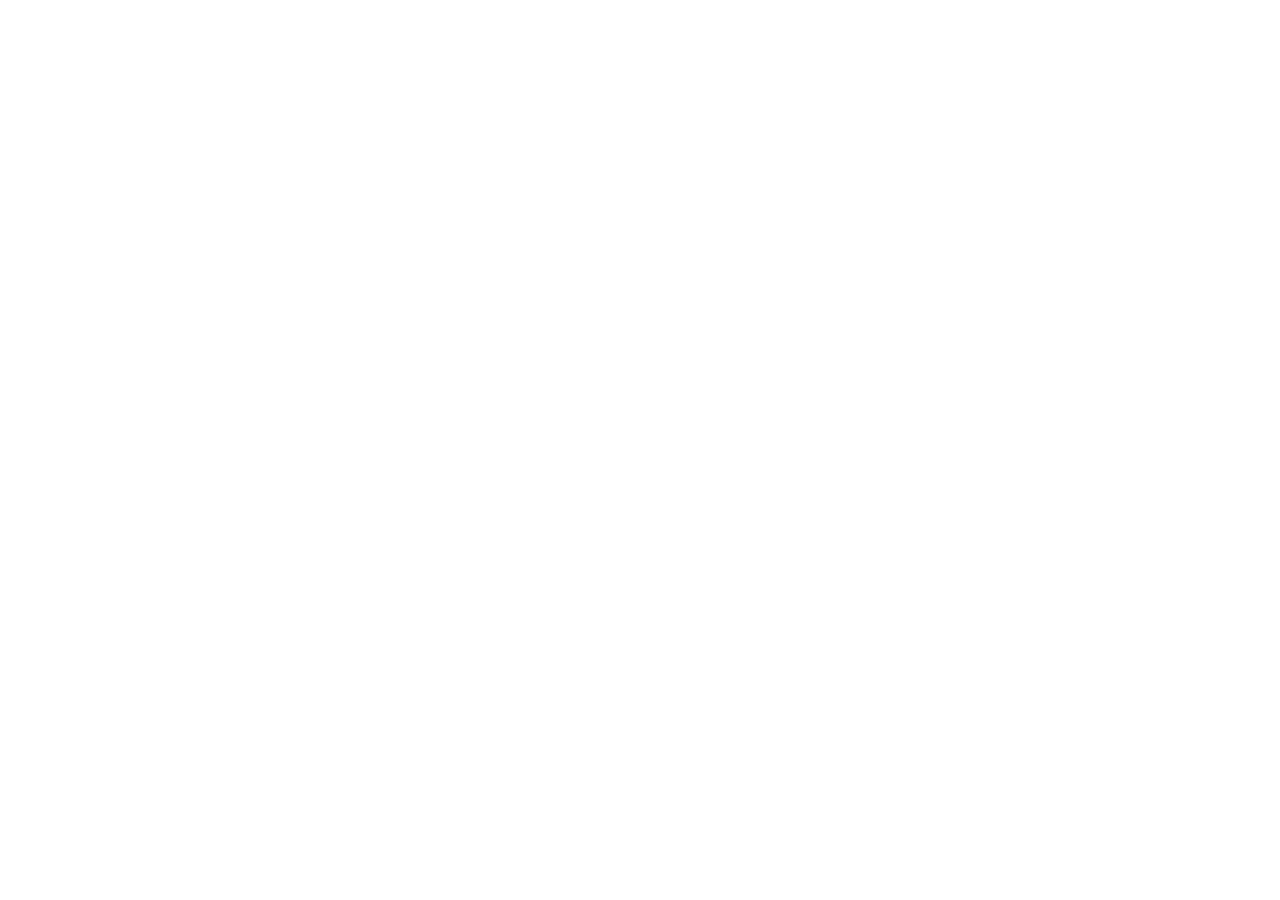
==== docs/index.html @ 09167789 "chore(build) generamos la carpeta dist generamos la carpeta dist usando el npm run build" ====
<!doctype html>
<html lang="en" data-critters-container>

<head>
  <meta charset="utf-8">
  <title>MoviesTest</title>
  <base href="/">
  <meta name="viewport" content="width=device-width, initial-scale=1">
  <link rel="icon" type="image/x-icon" href="favicon.ico">
  <link href="https://cdn.jsdelivr.net/npm/bootstrap@5.3.0/dist/css/bootstrap.min.css" rel="stylesheet" integrity="sha384-9ndCyUaIbzAi2FUVXJi0CjmCapSmO7SnpJef0486qhLnuZ2cdeRhO02iuK6FUUVM" crossorigin="anonymous">
  <link rel="preconnect" href="https://fonts.gstatic.com">

<style>html{--mat-option-selected-state-label-text-color:#673ab7;--mat-option-label-text-color:rgba(0, 0, 0, .87);--mat-option-hover-state-layer-color:rgba(0, 0, 0, .04);--mat-option-focus-state-layer-color:rgba(0, 0, 0, .04);--mat-option-selected-state-layer-color:rgba(0, 0, 0, .04)}html{--mat-optgroup-label-text-color:rgba(0, 0, 0, .87)}html{--mat-option-label-text-font:Roboto, sans-serif;--mat-option-label-text-line-height:24px;--mat-option-label-text-size:16px;--mat-option-label-text-tracking:.03125em;--mat-option-label-text-weight:400}html{--mat-optgroup-label-text-font:Roboto, sans-serif;--mat-optgroup-label-text-line-height:24px;--mat-optgroup-label-text-size:16px;--mat-optgroup-label-text-tracking:.03125em;--mat-optgroup-label-text-weight:400}html{--mat-select-panel-background-color:white;--mat-select-enabled-trigger-text-color:rgba(0, 0, 0, .87);--mat-select-disabled-trigger-text-color:rgba(0, 0, 0, .38);--mat-select-placeholder-text-color:rgba(0, 0, 0, .6);--mat-select-enabled-arrow-color:rgba(0, 0, 0, .54);--mat-select-disabled-arrow-color:rgba(0, 0, 0, .38);--mat-select-focused-arrow-color:rgba(103, 58, 183, .87);--mat-select-invalid-arrow-color:rgba(244, 67, 54, .87)}html{--mat-select-trigger-text-font:Roboto, sans-serif;--mat-select-trigger-text-line-height:24px;--mat-select-trigger-text-size:16px;--mat-select-trigger-text-tracking:.03125em;--mat-select-trigger-text-weight:400}html{--mat-autocomplete-background-color:white}html{--mat-menu-item-label-text-color:rgba(0, 0, 0, .87);--mat-menu-item-icon-color:rgba(0, 0, 0, .87);--mat-menu-item-hover-state-layer-color:rgba(0, 0, 0, .04);--mat-menu-item-focus-state-layer-color:rgba(0, 0, 0, .04);--mat-menu-container-color:white}html{--mat-menu-item-label-text-font:Roboto, sans-serif;--mat-menu-item-label-text-size:16px;--mat-menu-item-label-text-tracking:.03125em;--mat-menu-item-label-text-line-height:24px;--mat-menu-item-label-text-weight:400}html{--mat-paginator-container-text-color:rgba(0, 0, 0, .87);--mat-paginator-container-background-color:white;--mat-paginator-enabled-icon-color:rgba(0, 0, 0, .54);--mat-paginator-disabled-icon-color:rgba(0, 0, 0, .12)}html{--mat-paginator-container-size:56px}html{--mat-paginator-container-text-font:Roboto, sans-serif;--mat-paginator-container-text-line-height:20px;--mat-paginator-container-text-size:12px;--mat-paginator-container-text-tracking:.0333333333em;--mat-paginator-container-text-weight:400;--mat-paginator-select-trigger-text-size:12px}html{--mdc-checkbox-disabled-selected-icon-color:rgba(0, 0, 0, .38);--mdc-checkbox-disabled-unselected-icon-color:rgba(0, 0, 0, .38);--mdc-checkbox-selected-checkmark-color:#000;--mdc-checkbox-selected-focus-icon-color:#ffd740;--mdc-checkbox-selected-hover-icon-color:#ffd740;--mdc-checkbox-selected-icon-color:#ffd740;--mdc-checkbox-selected-pressed-icon-color:#ffd740;--mdc-checkbox-unselected-focus-icon-color:#212121;--mdc-checkbox-unselected-hover-icon-color:#212121;--mdc-checkbox-unselected-icon-color:rgba(0, 0, 0, .54);--mdc-checkbox-unselected-pressed-icon-color:rgba(0, 0, 0, .54);--mdc-checkbox-selected-focus-state-layer-color:#ffd740;--mdc-checkbox-selected-hover-state-layer-color:#ffd740;--mdc-checkbox-selected-pressed-state-layer-color:#ffd740;--mdc-checkbox-unselected-focus-state-layer-color:black;--mdc-checkbox-unselected-hover-state-layer-color:black;--mdc-checkbox-unselected-pressed-state-layer-color:black}html{--mdc-checkbox-state-layer-size:40px}html{--mat-expansion-container-background-color:white;--mat-expansion-container-text-color:rgba(0, 0, 0, .87);--mat-expansion-actions-divider-color:rgba(0, 0, 0, .12);--mat-expansion-header-hover-state-layer-color:rgba(0, 0, 0, .04);--mat-expansion-header-focus-state-layer-color:rgba(0, 0, 0, .04);--mat-expansion-header-disabled-state-text-color:rgba(0, 0, 0, .26);--mat-expansion-header-text-color:rgba(0, 0, 0, .87);--mat-expansion-header-description-color:rgba(0, 0, 0, .54);--mat-expansion-header-indicator-color:rgba(0, 0, 0, .54)}html{--mat-expansion-header-collapsed-state-height:48px;--mat-expansion-header-expanded-state-height:64px}html{--mat-expansion-header-text-font:Roboto, sans-serif;--mat-expansion-header-text-size:14px;--mat-expansion-header-text-weight:500;--mat-expansion-header-text-line-height:inherit;--mat-expansion-header-text-tracking:inherit;--mat-expansion-container-text-font:Roboto, sans-serif;--mat-expansion-container-text-line-height:20px;--mat-expansion-container-text-size:14px;--mat-expansion-container-text-tracking:.0178571429em;--mat-expansion-container-text-weight:400}html{--mat-stepper-header-icon-foreground-color:white;--mat-stepper-header-selected-state-icon-background-color:#673ab7;--mat-stepper-header-selected-state-icon-foreground-color:white;--mat-stepper-header-done-state-icon-background-color:#673ab7;--mat-stepper-header-done-state-icon-foreground-color:white;--mat-stepper-header-edit-state-icon-background-color:#673ab7;--mat-stepper-header-edit-state-icon-foreground-color:white;--mat-stepper-container-color:white;--mat-stepper-line-color:rgba(0, 0, 0, .12);--mat-stepper-header-hover-state-layer-color:rgba(0, 0, 0, .04);--mat-stepper-header-focus-state-layer-color:rgba(0, 0, 0, .04);--mat-stepper-header-label-text-color:rgba(0, 0, 0, .54);--mat-stepper-header-optional-label-text-color:rgba(0, 0, 0, .54);--mat-stepper-header-selected-state-label-text-color:rgba(0, 0, 0, .87);--mat-stepper-header-error-state-label-text-color:#f44336;--mat-stepper-header-icon-background-color:rgba(0, 0, 0, .54);--mat-stepper-header-error-state-icon-foreground-color:#f44336;--mat-stepper-header-error-state-icon-background-color:transparent}html{--mat-stepper-header-height:72px}html{--mat-stepper-container-text-font:Roboto, sans-serif;--mat-stepper-header-label-text-font:Roboto, sans-serif;--mat-stepper-header-label-text-size:14px;--mat-stepper-header-label-text-weight:400;--mat-stepper-header-error-state-label-text-size:16px;--mat-stepper-header-selected-state-label-text-size:16px;--mat-stepper-header-selected-state-label-text-weight:400}.mat-typography{font-size:14px;font-weight:400;line-height:20px;font-family:Roboto,sans-serif;letter-spacing:.0178571429em}html,body{height:100%}body{margin:0;font-family:Roboto,Helvetica Neue,sans-serif}</style><link rel="stylesheet" href="styles.b93e989476dde243.css" media="print" onload="this.media='all'"><noscript><link rel="stylesheet" href="styles.b93e989476dde243.css"></noscript></head>

<body class="mat-typography">
  <app-root></app-root>

  <script src="https://cdn.jsdelivr.net/npm/@popperjs/core@2.11.8/dist/umd/popper.min.js" integrity="sha384-I7E8VVD/ismYTF4hNIPjVp/Zjvgyol6VFvRkX/vR+Vc4jQkC+hVqc2pM8ODewa9r" crossorigin="anonymous"></script>
  <script src="https://cdn.jsdelivr.net/npm/bootstrap@5.3.0/dist/js/bootstrap.min.js" integrity="sha384-fbbOQedDUMZZ5KreZpsbe1LCZPVmfTnH7ois6mU1QK+m14rQ1l2bGBq41eYeM/fS" crossorigin="anonymous"></script>
<script src="runtime.e4930aeb76c8e9bb.js" type="module"></script><script src="polyfills.840b844d8f4760eb.js" type="module"></script><script src="main.d8b54d4d47c14611.js" type="module"></script></body>

</html>
---- docs/styles.b93e989476dde243.css ----
.mat-ripple{overflow:hidden;position:relative}.mat-ripple:not(:empty){transform:translateZ(0)}.mat-ripple.mat-ripple-unbounded{overflow:visible}.mat-ripple-element{position:absolute;border-radius:50%;pointer-events:none;transition:opacity,transform 0ms cubic-bezier(0,0,.2,1);transform:scale3d(0,0,0)}.cdk-high-contrast-active .mat-ripple-element{display:none}.cdk-visually-hidden{border:0;clip:rect(0 0 0 0);height:1px;margin:-1px;overflow:hidden;padding:0;position:absolute;width:1px;white-space:nowrap;outline:0;-webkit-appearance:none;-moz-appearance:none;left:0}[dir=rtl] .cdk-visually-hidden{left:auto;right:0}.cdk-overlay-container,.cdk-global-overlay-wrapper{pointer-events:none;top:0;left:0;height:100%;width:100%}.cdk-overlay-container{position:fixed;z-index:1000}.cdk-overlay-container:empty{display:none}.cdk-global-overlay-wrapper{display:flex;position:absolute;z-index:1000}.cdk-overlay-pane{position:absolute;pointer-events:auto;box-sizing:border-box;z-index:1000;display:flex;max-width:100%;max-height:100%}.cdk-overlay-backdrop{position:absolute;inset:0;z-index:1000;pointer-events:auto;-webkit-tap-highlight-color:rgba(0,0,0,0);transition:opacity .4s cubic-bezier(.25,.8,.25,1);opacity:0}.cdk-overlay-backdrop.cdk-overlay-backdrop-showing{opacity:1}.cdk-high-contrast-active .cdk-overlay-backdrop.cdk-overlay-backdrop-showing{opacity:.6}.cdk-overlay-dark-backdrop{background:rgba(0,0,0,.32)}.cdk-overlay-transparent-backdrop{transition:visibility 1ms linear,opacity 1ms linear;visibility:hidden;opacity:1}.cdk-overlay-transparent-backdrop.cdk-overlay-backdrop-showing{opacity:0;visibility:visible}.cdk-overlay-backdrop-noop-animation{transition:none}.cdk-overlay-connected-position-bounding-box{position:absolute;z-index:1000;display:flex;flex-direction:column;min-width:1px;min-height:1px}.cdk-global-scrollblock{position:fixed;width:100%;overflow-y:scroll}textarea.cdk-textarea-autosize{resize:none}textarea.cdk-textarea-autosize-measuring{padding:2px 0!important;box-sizing:content-box!important;height:auto!important;overflow:hidden!important}textarea.cdk-textarea-autosize-measuring-firefox{padding:2px 0!important;box-sizing:content-box!important;height:0!important}@keyframes cdk-text-field-autofill-start{}@keyframes cdk-text-field-autofill-end{}.cdk-text-field-autofill-monitored:-webkit-autofill{animation:cdk-text-field-autofill-start 0s 1ms}.cdk-text-field-autofill-monitored:not(:-webkit-autofill){animation:cdk-text-field-autofill-end 0s 1ms}.mat-focus-indicator{position:relative}.mat-focus-indicator:before{inset:0;position:absolute;box-sizing:border-box;pointer-events:none;display:var(--mat-focus-indicator-display, none);border:var(--mat-focus-indicator-border-width, 3px) var(--mat-focus-indicator-border-style, solid) var(--mat-focus-indicator-border-color, transparent);border-radius:var(--mat-focus-indicator-border-radius, 4px)}.mat-focus-indicator:focus:before{content:""}.cdk-high-contrast-active{--mat-focus-indicator-display: block}.mat-mdc-focus-indicator{position:relative}.mat-mdc-focus-indicator:before{inset:0;position:absolute;box-sizing:border-box;pointer-events:none;display:var(--mat-mdc-focus-indicator-display, none);border:var(--mat-mdc-focus-indicator-border-width, 3px) var(--mat-mdc-focus-indicator-border-style, solid) var(--mat-mdc-focus-indicator-border-color, transparent);border-radius:var(--mat-mdc-focus-indicator-border-radius, 4px)}.mat-mdc-focus-indicator:focus:before{content:""}.cdk-high-contrast-active{--mat-mdc-focus-indicator-display: block}.mat-ripple-element{background-color:#0000001a}html{--mat-option-selected-state-label-text-color:#673ab7;--mat-option-label-text-color:rgba(0, 0, 0, .87);--mat-option-hover-state-layer-color:rgba(0, 0, 0, .04);--mat-option-focus-state-layer-color:rgba(0, 0, 0, .04);--mat-option-selected-state-layer-color:rgba(0, 0, 0, .04)}.mat-accent{--mat-option-selected-state-label-text-color:#ffd740}.mat-warn{--mat-option-selected-state-label-text-color:#f44336}html{--mat-optgroup-label-text-color:rgba(0, 0, 0, .87)}.mat-pseudo-checkbox-full{color:#0000008a}.mat-pseudo-checkbox-full.mat-pseudo-checkbox-disabled{color:#b0b0b0}.mat-primary .mat-pseudo-checkbox-checked.mat-pseudo-checkbox-minimal:after,.mat-primary .mat-pseudo-checkbox-indeterminate.mat-pseudo-checkbox-minimal:after{color:#673ab7}.mat-primary .mat-pseudo-checkbox-checked.mat-pseudo-checkbox-full,.mat-primary .mat-pseudo-checkbox-indeterminate.mat-pseudo-checkbox-full{background:#673ab7}.mat-primary .mat-pseudo-checkbox-checked.mat-pseudo-checkbox-full:after,.mat-primary .mat-pseudo-checkbox-indeterminate.mat-pseudo-checkbox-full:after{color:#fafafa}.mat-pseudo-checkbox-checked.mat-pseudo-checkbox-minimal:after,.mat-pseudo-checkbox-indeterminate.mat-pseudo-checkbox-minimal:after{color:#ffd740}.mat-pseudo-checkbox-checked.mat-pseudo-checkbox-full,.mat-pseudo-checkbox-indeterminate.mat-pseudo-checkbox-full{background:#ffd740}.mat-pseudo-checkbox-checked.mat-pseudo-checkbox-full:after,.mat-pseudo-checkbox-indeterminate.mat-pseudo-checkbox-full:after{color:#fafafa}.mat-accent .mat-pseudo-checkbox-checked.mat-pseudo-checkbox-minimal:after,.mat-accent .mat-pseudo-checkbox-indeterminate.mat-pseudo-checkbox-minimal:after{color:#ffd740}.mat-accent .mat-pseudo-checkbox-checked.mat-pseudo-checkbox-full,.mat-accent .mat-pseudo-checkbox-indeterminate.mat-pseudo-checkbox-full{background:#ffd740}.mat-accent .mat-pseudo-checkbox-checked.mat-pseudo-checkbox-full:after,.mat-accent .mat-pseudo-checkbox-indeterminate.mat-pseudo-checkbox-full:after{color:#fafafa}.mat-warn .mat-pseudo-checkbox-checked.mat-pseudo-checkbox-minimal:after,.mat-warn .mat-pseudo-checkbox-indeterminate.mat-pseudo-checkbox-minimal:after{color:#f44336}.mat-warn .mat-pseudo-checkbox-checked.mat-pseudo-checkbox-full,.mat-warn .mat-pseudo-checkbox-indeterminate.mat-pseudo-checkbox-full{background:#f44336}.mat-warn .mat-pseudo-checkbox-checked.mat-pseudo-checkbox-full:after,.mat-warn .mat-pseudo-checkbox-indeterminate.mat-pseudo-checkbox-full:after{color:#fafafa}.mat-pseudo-checkbox-disabled.mat-pseudo-checkbox-checked.mat-pseudo-checkbox-minimal:after,.mat-pseudo-checkbox-disabled.mat-pseudo-checkbox-indeterminate.mat-pseudo-checkbox-minimal:after{color:#b0b0b0}.mat-pseudo-checkbox-disabled.mat-pseudo-checkbox-checked.mat-pseudo-checkbox-full,.mat-pseudo-checkbox-disabled.mat-pseudo-checkbox-indeterminate.mat-pseudo-checkbox-full{background:#b0b0b0}.mat-app-background{background-color:#fafafa;color:#000000de}.mat-elevation-z0,.mat-mdc-elevation-specific.mat-elevation-z0{box-shadow:0 0 #0003,0 0 #00000024,0 0 #0000001f}.mat-elevation-z1,.mat-mdc-elevation-specific.mat-elevation-z1{box-shadow:0 2px 1px -1px #0003,0 1px 1px #00000024,0 1px 3px #0000001f}.mat-elevation-z2,.mat-mdc-elevation-specific.mat-elevation-z2{box-shadow:0 3px 1px -2px #0003,0 2px 2px #00000024,0 1px 5px #0000001f}.mat-elevation-z3,.mat-mdc-elevation-specific.mat-elevation-z3{box-shadow:0 3px 3px -2px #0003,0 3px 4px #00000024,0 1px 8px #0000001f}.mat-elevation-z4,.mat-mdc-elevation-specific.mat-elevation-z4{box-shadow:0 2px 4px -1px #0003,0 4px 5px #00000024,0 1px 10px #0000001f}.mat-elevation-z5,.mat-mdc-elevation-specific.mat-elevation-z5{box-shadow:0 3px 5px -1px #0003,0 5px 8px #00000024,0 1px 14px #0000001f}.mat-elevation-z6,.mat-mdc-elevation-specific.mat-elevation-z6{box-shadow:0 3px 5px -1px #0003,0 6px 10px #00000024,0 1px 18px #0000001f}.mat-elevation-z7,.mat-mdc-elevation-specific.mat-elevation-z7{box-shadow:0 4px 5px -2px #0003,0 7px 10px 1px #00000024,0 2px 16px 1px #0000001f}.mat-elevation-z8,.mat-mdc-elevation-specific.mat-elevation-z8{box-shadow:0 5px 5px -3px #0003,0 8px 10px 1px #00000024,0 3px 14px 2px #0000001f}.mat-elevation-z9,.mat-mdc-elevation-specific.mat-elevation-z9{box-shadow:0 5px 6px -3px #0003,0 9px 12px 1px #00000024,0 3px 16px 2px #0000001f}.mat-elevation-z10,.mat-mdc-elevation-specific.mat-elevation-z10{box-shadow:0 6px 6px -3px #0003,0 10px 14px 1px #00000024,0 4px 18px 3px #0000001f}.mat-elevation-z11,.mat-mdc-elevation-specific.mat-elevation-z11{box-shadow:0 6px 7px -4px #0003,0 11px 15px 1px #00000024,0 4px 20px 3px #0000001f}.mat-elevation-z12,.mat-mdc-elevation-specific.mat-elevation-z12{box-shadow:0 7px 8px -4px #0003,0 12px 17px 2px #00000024,0 5px 22px 4px #0000001f}.mat-elevation-z13,.mat-mdc-elevation-specific.mat-elevation-z13{box-shadow:0 7px 8px -4px #0003,0 13px 19px 2px #00000024,0 5px 24px 4px #0000001f}.mat-elevation-z14,.mat-mdc-elevation-specific.mat-elevation-z14{box-shadow:0 7px 9px -4px #0003,0 14px 21px 2px #00000024,0 5px 26px 4px #0000001f}.mat-elevation-z15,.mat-mdc-elevation-specific.mat-elevation-z15{box-shadow:0 8px 9px -5px #0003,0 15px 22px 2px #00000024,0 6px 28px 5px #0000001f}.mat-elevation-z16,.mat-mdc-elevation-specific.mat-elevation-z16{box-shadow:0 8px 10px -5px #0003,0 16px 24px 2px #00000024,0 6px 30px 5px #0000001f}.mat-elevation-z17,.mat-mdc-elevation-specific.mat-elevation-z17{box-shadow:0 8px 11px -5px #0003,0 17px 26px 2px #00000024,0 6px 32px 5px #0000001f}.mat-elevation-z18,.mat-mdc-elevation-specific.mat-elevation-z18{box-shadow:0 9px 11px -5px #0003,0 18px 28px 2px #00000024,0 7px 34px 6px #0000001f}.mat-elevation-z19,.mat-mdc-elevation-specific.mat-elevation-z19{box-shadow:0 9px 12px -6px #0003,0 19px 29px 2px #00000024,0 7px 36px 6px #0000001f}.mat-elevation-z20,.mat-mdc-elevation-specific.mat-elevation-z20{box-shadow:0 10px 13px -6px #0003,0 20px 31px 3px #00000024,0 8px 38px 7px #0000001f}.mat-elevation-z21,.mat-mdc-elevation-specific.mat-elevation-z21{box-shadow:0 10px 13px -6px #0003,0 21px 33px 3px #00000024,0 8px 40px 7px #0000001f}.mat-elevation-z22,.mat-mdc-elevation-specific.mat-elevation-z22{box-shadow:0 10px 14px -6px #0003,0 22px 35px 3px #00000024,0 8px 42px 7px #0000001f}.mat-elevation-z23,.mat-mdc-elevation-specific.mat-elevation-z23{box-shadow:0 11px 14px -7px #0003,0 23px 36px 3px #00000024,0 9px 44px 8px #0000001f}.mat-elevation-z24,.mat-mdc-elevation-specific.mat-elevation-z24{box-shadow:0 11px 15px -7px #0003,0 24px 38px 3px #00000024,0 9px 46px 8px #0000001f}.mat-theme-loaded-marker{display:none}html{--mat-option-label-text-font:Roboto, sans-serif;--mat-option-label-text-line-height:24px;--mat-option-label-text-size:16px;--mat-option-label-text-tracking:.03125em;--mat-option-label-text-weight:400}html{--mat-optgroup-label-text-font:Roboto, sans-serif;--mat-optgroup-label-text-line-height:24px;--mat-optgroup-label-text-size:16px;--mat-optgroup-label-text-tracking:.03125em;--mat-optgroup-label-text-weight:400}.mat-mdc-card{--mdc-elevated-card-container-color:white;--mdc-elevated-card-container-elevation:0px 2px 1px -1px rgba(0, 0, 0, .2), 0px 1px 1px 0px rgba(0, 0, 0, .14), 0px 1px 3px 0px rgba(0, 0, 0, .12);--mdc-outlined-card-container-color:white;--mdc-outlined-card-outline-color:rgba(0, 0, 0, .12);--mdc-outlined-card-container-elevation:0px 0px 0px 0px rgba(0, 0, 0, .2), 0px 0px 0px 0px rgba(0, 0, 0, .14), 0px 0px 0px 0px rgba(0, 0, 0, .12);--mat-card-subtitle-text-color:rgba(0, 0, 0, .54)}.mat-mdc-card{--mat-card-title-text-font:Roboto, sans-serif;--mat-card-title-text-line-height:32px;--mat-card-title-text-size:20px;--mat-card-title-text-tracking:.0125em;--mat-card-title-text-weight:500;--mat-card-subtitle-text-font:Roboto, sans-serif;--mat-card-subtitle-text-line-height:22px;--mat-card-subtitle-text-size:14px;--mat-card-subtitle-text-tracking:.0071428571em;--mat-card-subtitle-text-weight:500}.mat-mdc-progress-bar{--mdc-linear-progress-active-indicator-color:#673ab7;--mdc-linear-progress-track-color:rgba(103, 58, 183, .25)}.mat-mdc-progress-bar .mdc-linear-progress__buffer-dots{background-color:#673ab740;background-color:var(--mdc-linear-progress-track-color, rgba(103, 58, 183, .25))}@media (forced-colors: active){.mat-mdc-progress-bar .mdc-linear-progress__buffer-dots{background-color:ButtonBorder}}@media all and (-ms-high-contrast: none),(-ms-high-contrast: active){.mat-mdc-progress-bar .mdc-linear-progress__buffer-dots{background-color:#0000;background-image:url("data:image/svg+xml,%3Csvg version='1.1' xmlns='http://www.w3.org/2000/svg' xmlns:xlink='http://www.w3.org/1999/xlink' x='0px' y='0px' enable-background='new 0 0 5 2' xml:space='preserve' viewBox='0 0 5 2' preserveAspectRatio='none slice'%3E%3Ccircle cx='1' cy='1' r='1' fill='rgba(103, 58, 183, 0.25)'/%3E%3C/svg%3E")}}.mat-mdc-progress-bar .mdc-linear-progress__buffer-bar{background-color:#673ab740;background-color:var(--mdc-linear-progress-track-color, rgba(103, 58, 183, .25))}.mat-mdc-progress-bar.mat-accent{--mdc-linear-progress-active-indicator-color:#ffd740;--mdc-linear-progress-track-color:rgba(255, 215, 64, .25)}.mat-mdc-progress-bar.mat-accent .mdc-linear-progress__buffer-dots{background-color:#ffd74040;background-color:var(--mdc-linear-progress-track-color, rgba(255, 215, 64, .25))}@media (forced-colors: active){.mat-mdc-progress-bar.mat-accent .mdc-linear-progress__buffer-dots{background-color:ButtonBorder}}@media all and (-ms-high-contrast: none),(-ms-high-contrast: active){.mat-mdc-progress-bar.mat-accent .mdc-linear-progress__buffer-dots{background-color:#0000;background-image:url("data:image/svg+xml,%3Csvg version='1.1' xmlns='http://www.w3.org/2000/svg' xmlns:xlink='http://www.w3.org/1999/xlink' x='0px' y='0px' enable-background='new 0 0 5 2' xml:space='preserve' viewBox='0 0 5 2' preserveAspectRatio='none slice'%3E%3Ccircle cx='1' cy='1' r='1' fill='rgba(255, 215, 64, 0.25)'/%3E%3C/svg%3E")}}.mat-mdc-progress-bar.mat-accent .mdc-linear-progress__buffer-bar{background-color:#ffd74040;background-color:var(--mdc-linear-progress-track-color, rgba(255, 215, 64, .25))}.mat-mdc-progress-bar.mat-warn{--mdc-linear-progress-active-indicator-color:#f44336;--mdc-linear-progress-track-color:rgba(244, 67, 54, .25)}@keyframes mdc-linear-progress-buffering{}.mat-mdc-progress-bar.mat-warn .mdc-linear-progress__buffer-dots{background-color:#f4433640;background-color:var(--mdc-linear-progress-track-color, rgba(244, 67, 54, .25))}@media (forced-colors: active){.mat-mdc-progress-bar.mat-warn .mdc-linear-progress__buffer-dots{background-color:ButtonBorder}}@media all and (-ms-high-contrast: none),(-ms-high-contrast: active){.mat-mdc-progress-bar.mat-warn .mdc-linear-progress__buffer-dots{background-color:#0000;background-image:url("data:image/svg+xml,%3Csvg version='1.1' xmlns='http://www.w3.org/2000/svg' xmlns:xlink='http://www.w3.org/1999/xlink' x='0px' y='0px' enable-background='new 0 0 5 2' xml:space='preserve' viewBox='0 0 5 2' preserveAspectRatio='none slice'%3E%3Ccircle cx='1' cy='1' r='1' fill='rgba(244, 67, 54, 0.25)'/%3E%3C/svg%3E")}}.mat-mdc-progress-bar.mat-warn .mdc-linear-progress__buffer-bar{background-color:#f4433640;background-color:var(--mdc-linear-progress-track-color, rgba(244, 67, 54, .25))}.mat-mdc-tooltip{--mdc-plain-tooltip-container-color:#616161;--mdc-plain-tooltip-supporting-text-color:#fff}.mat-mdc-tooltip{--mdc-plain-tooltip-supporting-text-font:Roboto, sans-serif;--mdc-plain-tooltip-supporting-text-size:12px;--mdc-plain-tooltip-supporting-text-weight:400;--mdc-plain-tooltip-supporting-text-tracking:.0333333333em}.mdc-text-field:not(.mdc-text-field--disabled) .mdc-floating-label{color:#0009}.mdc-text-field:not(.mdc-text-field--disabled) .mdc-text-field__input{color:#000000de}@media all{.mdc-text-field:not(.mdc-text-field--disabled) .mdc-text-field__input::placeholder{color:#0009}}@media all{.mdc-text-field:not(.mdc-text-field--disabled) .mdc-text-field__input:-ms-input-placeholder{color:#0009}}.mdc-text-field .mdc-text-field__input{caret-color:var(--mdc-theme-primary, #673ab7)}.mdc-text-field:not(.mdc-text-field--disabled)+.mdc-text-field-helper-line .mdc-text-field-helper-text{color:#0009}.mdc-text-field:not(.mdc-text-field--disabled) .mdc-text-field-character-counter,.mdc-text-field:not(.mdc-text-field--disabled)+.mdc-text-field-helper-line .mdc-text-field-character-counter{color:#0009}.mdc-text-field:not(.mdc-text-field--disabled) .mdc-text-field__icon--leading{color:#0000008a}.mdc-text-field:not(.mdc-text-field--disabled) .mdc-text-field__icon--trailing{color:#0000008a}.mdc-text-field:not(.mdc-text-field--disabled) .mdc-text-field__affix--prefix{color:#0009}.mdc-text-field:not(.mdc-text-field--disabled) .mdc-text-field__affix--suffix{color:#0009}.mdc-text-field--filled .mdc-text-field__ripple:before,.mdc-text-field--filled .mdc-text-field__ripple:after{background-color:var(--mdc-ripple-color, rgba(0, 0, 0, .87))}.mdc-text-field--filled:hover .mdc-text-field__ripple:before,.mdc-text-field--filled.mdc-ripple-surface--hover .mdc-text-field__ripple:before{opacity:var(--mdc-ripple-hover-opacity, .04)}.mdc-text-field--filled.mdc-ripple-upgraded--background-focused .mdc-text-field__ripple:before,.mdc-text-field--filled:not(.mdc-ripple-upgraded):focus .mdc-text-field__ripple:before{opacity:var(--mdc-ripple-focus-opacity, .12)}.mdc-text-field--filled:not(.mdc-text-field--disabled){background-color:#f5f5f5}.mdc-text-field--filled:not(.mdc-text-field--disabled) .mdc-line-ripple:before{border-bottom-color:#0000006b}.mdc-text-field--filled:not(.mdc-text-field--disabled):hover .mdc-line-ripple:before{border-bottom-color:#000000de}.mdc-text-field--filled .mdc-line-ripple:after{border-bottom-color:var(--mdc-theme-primary, #673ab7)}.mdc-text-field--outlined:not(.mdc-text-field--disabled) .mdc-notched-outline__leading,.mdc-text-field--outlined:not(.mdc-text-field--disabled) .mdc-notched-outline__notch,.mdc-text-field--outlined:not(.mdc-text-field--disabled) .mdc-notched-outline__trailing{border-color:#00000061}.mdc-text-field--outlined:not(.mdc-text-field--disabled):not(.mdc-text-field--focused):hover .mdc-notched-outline .mdc-notched-outline__leading,.mdc-text-field--outlined:not(.mdc-text-field--disabled):not(.mdc-text-field--focused):hover .mdc-notched-outline .mdc-notched-outline__notch,.mdc-text-field--outlined:not(.mdc-text-field--disabled):not(.mdc-text-field--focused):hover .mdc-notched-outline .mdc-notched-outline__trailing{border-color:#000000de}.mdc-text-field--outlined:not(.mdc-text-field--disabled).mdc-text-field--focused .mdc-notched-outline__leading,.mdc-text-field--outlined:not(.mdc-text-field--disabled).mdc-text-field--focused .mdc-notched-outline__notch,.mdc-text-field--outlined:not(.mdc-text-field--disabled).mdc-text-field--focused .mdc-notched-outline__trailing{border-color:var(--mdc-theme-primary, #673ab7)}.mdc-text-field--outlined .mdc-text-field__ripple:before,.mdc-text-field--outlined .mdc-text-field__ripple:after{background-color:var(--mdc-ripple-color, transparent)}.mdc-text-field--focused:not(.mdc-text-field--disabled) .mdc-floating-label{color:#673ab7de}.mdc-text-field--invalid:not(.mdc-text-field--disabled):hover .mdc-line-ripple:before{border-bottom-color:var(--mdc-theme-error, #f44336)}.mdc-text-field--invalid:not(.mdc-text-field--disabled) .mdc-line-ripple:after{border-bottom-color:var(--mdc-theme-error, #f44336)}.mdc-text-field--invalid:not(.mdc-text-field--disabled) .mdc-floating-label{color:var(--mdc-theme-error, #f44336)}.mdc-text-field--invalid:not(.mdc-text-field--disabled).mdc-text-field--invalid+.mdc-text-field-helper-line .mdc-text-field-helper-text--validation-msg{color:var(--mdc-theme-error, #f44336)}.mdc-text-field--invalid .mdc-text-field__input{caret-color:var(--mdc-theme-error, #f44336)}.mdc-text-field--invalid:not(.mdc-text-field--disabled) .mdc-text-field__icon--trailing{color:var(--mdc-theme-error, #f44336)}.mdc-text-field--invalid:not(.mdc-text-field--disabled) .mdc-line-ripple:before{border-bottom-color:var(--mdc-theme-error, #f44336)}.mdc-text-field--invalid:not(.mdc-text-field--disabled) .mdc-notched-outline__leading,.mdc-text-field--invalid:not(.mdc-text-field--disabled) .mdc-notched-outline__notch,.mdc-text-field--invalid:not(.mdc-text-field--disabled) .mdc-notched-outline__trailing{border-color:var(--mdc-theme-error, #f44336)}.mdc-text-field--invalid:not(.mdc-text-field--disabled):not(.mdc-text-field--focused):hover .mdc-notched-outline .mdc-notched-outline__leading,.mdc-text-field--invalid:not(.mdc-text-field--disabled):not(.mdc-text-field--focused):hover .mdc-notched-outline .mdc-notched-outline__notch,.mdc-text-field--invalid:not(.mdc-text-field--disabled):not(.mdc-text-field--focused):hover .mdc-notched-outline .mdc-notched-outline__trailing{border-color:var(--mdc-theme-error, #f44336)}.mdc-text-field--invalid:not(.mdc-text-field--disabled).mdc-text-field--focused .mdc-notched-outline__leading,.mdc-text-field--invalid:not(.mdc-text-field--disabled).mdc-text-field--focused .mdc-notched-outline__notch,.mdc-text-field--invalid:not(.mdc-text-field--disabled).mdc-text-field--focused .mdc-notched-outline__trailing{border-color:var(--mdc-theme-error, #f44336)}.mdc-text-field--disabled .mdc-text-field__input{color:#00000061}@media all{.mdc-text-field--disabled .mdc-text-field__input::placeholder{color:#00000061}}@media all{.mdc-text-field--disabled .mdc-text-field__input:-ms-input-placeholder{color:#00000061}}.mdc-text-field--disabled .mdc-floating-label{color:#00000061}.mdc-text-field--disabled+.mdc-text-field-helper-line .mdc-text-field-helper-text{color:#00000061}.mdc-text-field--disabled .mdc-text-field-character-counter,.mdc-text-field--disabled+.mdc-text-field-helper-line .mdc-text-field-character-counter{color:#00000061}.mdc-text-field--disabled .mdc-text-field__icon--leading,.mdc-text-field--disabled .mdc-text-field__icon--trailing{color:#0000004d}.mdc-text-field--disabled .mdc-text-field__affix--prefix,.mdc-text-field--disabled .mdc-text-field__affix--suffix{color:#00000061}.mdc-text-field--disabled .mdc-line-ripple:before{border-bottom-color:#0000000f}.mdc-text-field--disabled .mdc-notched-outline__leading,.mdc-text-field--disabled .mdc-notched-outline__notch,.mdc-text-field--disabled .mdc-notched-outline__trailing{border-color:#0000000f}@media screen and (forced-colors: active),(-ms-high-contrast: active){.mdc-text-field--disabled .mdc-text-field__input::placeholder{color:GrayText}}@media screen and (forced-colors: active),(-ms-high-contrast: active){.mdc-text-field--disabled .mdc-text-field__input:-ms-input-placeholder{color:GrayText}}@media screen and (forced-colors: active),(-ms-high-contrast: active){.mdc-text-field--disabled .mdc-floating-label{color:GrayText}}@media screen and (forced-colors: active),(-ms-high-contrast: active){.mdc-text-field--disabled+.mdc-text-field-helper-line .mdc-text-field-helper-text{color:GrayText}}@media screen and (forced-colors: active),(-ms-high-contrast: active){.mdc-text-field--disabled .mdc-text-field-character-counter,.mdc-text-field--disabled+.mdc-text-field-helper-line .mdc-text-field-character-counter{color:GrayText}}@media screen and (forced-colors: active),(-ms-high-contrast: active){.mdc-text-field--disabled .mdc-text-field__icon--leading{color:GrayText}}@media screen and (forced-colors: active),(-ms-high-contrast: active){.mdc-text-field--disabled .mdc-text-field__icon--trailing{color:GrayText}}@media screen and (forced-colors: active),(-ms-high-contrast: active){.mdc-text-field--disabled .mdc-text-field__affix--prefix{color:GrayText}}@media screen and (forced-colors: active),(-ms-high-contrast: active){.mdc-text-field--disabled .mdc-text-field__affix--suffix{color:GrayText}}@media screen and (forced-colors: active),(-ms-high-contrast: active){.mdc-text-field--disabled .mdc-line-ripple:before{border-bottom-color:GrayText}}@media screen and (forced-colors: active),(-ms-high-contrast: active){.mdc-text-field--disabled .mdc-notched-outline__leading,.mdc-text-field--disabled .mdc-notched-outline__notch,.mdc-text-field--disabled .mdc-notched-outline__trailing{border-color:GrayText}}.mdc-text-field--disabled.mdc-text-field--filled{background-color:#fafafa}.mat-mdc-form-field-error{color:var(--mdc-theme-error, #f44336)}.mat-mdc-form-field-focus-overlay{background-color:#000000de}.mat-mdc-form-field:hover .mat-mdc-form-field-focus-overlay{opacity:.04}.mat-mdc-form-field.mat-focused .mat-mdc-form-field-focus-overlay{opacity:.12}.mat-mdc-form-field-type-mat-native-select .mat-mdc-form-field-infix:after{color:#0000008a}.mat-mdc-form-field-type-mat-native-select.mat-focused.mat-primary .mat-mdc-form-field-infix:after{color:#673ab7de}.mat-mdc-form-field-type-mat-native-select.mat-focused.mat-accent .mat-mdc-form-field-infix:after{color:#ffd740de}.mat-mdc-form-field-type-mat-native-select.mat-focused.mat-warn .mat-mdc-form-field-infix:after{color:#f44336de}.mat-mdc-form-field-type-mat-native-select.mat-form-field-disabled .mat-mdc-form-field-infix:after{color:#00000061}.mat-mdc-form-field.mat-accent .mdc-text-field__input{caret-color:var(--mdc-theme-secondary, #ffd740)}.mat-mdc-form-field.mat-accent:not(.mdc-text-field--disabled) .mdc-line-ripple:after{border-bottom-color:var(--mdc-theme-secondary, #ffd740)}.mat-mdc-form-field.mat-accent .mdc-text-field--focused:not(.mdc-text-field--disabled) .mdc-floating-label{color:#ffd740de}.mat-mdc-form-field.mat-accent .mdc-text-field--invalid:not(.mdc-text-field--disabled):hover .mdc-line-ripple:before{border-bottom-color:var(--mdc-theme-error, #f44336)}.mat-mdc-form-field.mat-accent .mdc-text-field--invalid:not(.mdc-text-field--disabled) .mdc-line-ripple:after{border-bottom-color:var(--mdc-theme-error, #f44336)}.mat-mdc-form-field.mat-accent .mdc-text-field--invalid:not(.mdc-text-field--disabled) .mdc-floating-label{color:var(--mdc-theme-error, #f44336)}.mat-mdc-form-field.mat-accent .mdc-text-field--invalid:not(.mdc-text-field--disabled).mdc-text-field--invalid+.mdc-text-field-helper-line .mdc-text-field-helper-text--validation-msg{color:var(--mdc-theme-error, #f44336)}.mat-mdc-form-field.mat-accent .mdc-text-field--invalid .mdc-text-field__input{caret-color:var(--mdc-theme-error, #f44336)}.mat-mdc-form-field.mat-accent .mdc-text-field--invalid:not(.mdc-text-field--disabled) .mdc-text-field__icon--trailing{color:var(--mdc-theme-error, #f44336)}.mat-mdc-form-field.mat-accent .mdc-text-field--invalid:not(.mdc-text-field--disabled) .mdc-line-ripple:before{border-bottom-color:var(--mdc-theme-error, #f44336)}.mat-mdc-form-field.mat-accent .mdc-text-field--invalid:not(.mdc-text-field--disabled) .mdc-notched-outline__leading,.mat-mdc-form-field.mat-accent .mdc-text-field--invalid:not(.mdc-text-field--disabled) .mdc-notched-outline__notch,.mat-mdc-form-field.mat-accent .mdc-text-field--invalid:not(.mdc-text-field--disabled) .mdc-notched-outline__trailing{border-color:var(--mdc-theme-error, #f44336)}.mat-mdc-form-field.mat-accent .mdc-text-field--invalid:not(.mdc-text-field--disabled):not(.mdc-text-field--focused):hover .mdc-notched-outline .mdc-notched-outline__leading,.mat-mdc-form-field.mat-accent .mdc-text-field--invalid:not(.mdc-text-field--disabled):not(.mdc-text-field--focused):hover .mdc-notched-outline .mdc-notched-outline__notch,.mat-mdc-form-field.mat-accent .mdc-text-field--invalid:not(.mdc-text-field--disabled):not(.mdc-text-field--focused):hover .mdc-notched-outline .mdc-notched-outline__trailing{border-color:var(--mdc-theme-error, #f44336)}.mat-mdc-form-field.mat-accent .mdc-text-field--invalid:not(.mdc-text-field--disabled).mdc-text-field--focused .mdc-notched-outline__leading,.mat-mdc-form-field.mat-accent .mdc-text-field--invalid:not(.mdc-text-field--disabled).mdc-text-field--focused .mdc-notched-outline__notch,.mat-mdc-form-field.mat-accent .mdc-text-field--invalid:not(.mdc-text-field--disabled).mdc-text-field--focused .mdc-notched-outline__trailing{border-color:var(--mdc-theme-error, #f44336)}.mat-mdc-form-field.mat-accent .mdc-text-field--outlined:not(.mdc-text-field--disabled).mdc-text-field--focused .mdc-notched-outline__leading,.mat-mdc-form-field.mat-accent .mdc-text-field--outlined:not(.mdc-text-field--disabled).mdc-text-field--focused .mdc-notched-outline__notch,.mat-mdc-form-field.mat-accent .mdc-text-field--outlined:not(.mdc-text-field--disabled).mdc-text-field--focused .mdc-notched-outline__trailing{border-color:var(--mdc-theme-secondary, #ffd740)}.mat-mdc-form-field.mat-warn .mdc-text-field__input{caret-color:var(--mdc-theme-error, #f44336)}.mat-mdc-form-field.mat-warn:not(.mdc-text-field--disabled) .mdc-line-ripple:after{border-bottom-color:var(--mdc-theme-error, #f44336)}.mat-mdc-form-field.mat-warn .mdc-text-field--focused:not(.mdc-text-field--disabled) .mdc-floating-label{color:#f44336de}.mat-mdc-form-field.mat-warn .mdc-text-field--invalid:not(.mdc-text-field--disabled):hover .mdc-line-ripple:before{border-bottom-color:var(--mdc-theme-error, #f44336)}.mat-mdc-form-field.mat-warn .mdc-text-field--invalid:not(.mdc-text-field--disabled) .mdc-line-ripple:after{border-bottom-color:var(--mdc-theme-error, #f44336)}.mat-mdc-form-field.mat-warn .mdc-text-field--invalid:not(.mdc-text-field--disabled) .mdc-floating-label{color:var(--mdc-theme-error, #f44336)}.mat-mdc-form-field.mat-warn .mdc-text-field--invalid:not(.mdc-text-field--disabled).mdc-text-field--invalid+.mdc-text-field-helper-line .mdc-text-field-helper-text--validation-msg{color:var(--mdc-theme-error, #f44336)}.mat-mdc-form-field.mat-warn .mdc-text-field--invalid .mdc-text-field__input{caret-color:var(--mdc-theme-error, #f44336)}.mat-mdc-form-field.mat-warn .mdc-text-field--invalid:not(.mdc-text-field--disabled) .mdc-text-field__icon--trailing{color:var(--mdc-theme-error, #f44336)}.mat-mdc-form-field.mat-warn .mdc-text-field--invalid:not(.mdc-text-field--disabled) .mdc-line-ripple:before{border-bottom-color:var(--mdc-theme-error, #f44336)}.mat-mdc-form-field.mat-warn .mdc-text-field--invalid:not(.mdc-text-field--disabled) .mdc-notched-outline__leading,.mat-mdc-form-field.mat-warn .mdc-text-field--invalid:not(.mdc-text-field--disabled) .mdc-notched-outline__notch,.mat-mdc-form-field.mat-warn .mdc-text-field--invalid:not(.mdc-text-field--disabled) .mdc-notched-outline__trailing{border-color:var(--mdc-theme-error, #f44336)}.mat-mdc-form-field.mat-warn .mdc-text-field--invalid:not(.mdc-text-field--disabled):not(.mdc-text-field--focused):hover .mdc-notched-outline .mdc-notched-outline__leading,.mat-mdc-form-field.mat-warn .mdc-text-field--invalid:not(.mdc-text-field--disabled):not(.mdc-text-field--focused):hover .mdc-notched-outline .mdc-notched-outline__notch,.mat-mdc-form-field.mat-warn .mdc-text-field--invalid:not(.mdc-text-field--disabled):not(.mdc-text-field--focused):hover .mdc-notched-outline .mdc-notched-outline__trailing{border-color:var(--mdc-theme-error, #f44336)}.mat-mdc-form-field.mat-warn .mdc-text-field--invalid:not(.mdc-text-field--disabled).mdc-text-field--focused .mdc-notched-outline__leading,.mat-mdc-form-field.mat-warn .mdc-text-field--invalid:not(.mdc-text-field--disabled).mdc-text-field--focused .mdc-notched-outline__notch,.mat-mdc-form-field.mat-warn .mdc-text-field--invalid:not(.mdc-text-field--disabled).mdc-text-field--focused .mdc-notched-outline__trailing{border-color:var(--mdc-theme-error, #f44336)}.mat-mdc-form-field.mat-warn .mdc-text-field--outlined:not(.mdc-text-field--disabled).mdc-text-field--focused .mdc-notched-outline__leading,.mat-mdc-form-field.mat-warn .mdc-text-field--outlined:not(.mdc-text-field--disabled).mdc-text-field--focused .mdc-notched-outline__notch,.mat-mdc-form-field.mat-warn .mdc-text-field--outlined:not(.mdc-text-field--disabled).mdc-text-field--focused .mdc-notched-outline__trailing{border-color:var(--mdc-theme-error, #f44336)}.mat-mdc-form-field.mat-mdc-form-field.mat-mdc-form-field.mat-mdc-form-field.mat-mdc-form-field .mdc-notched-outline__notch{border-left:1px solid rgba(0,0,0,0)}[dir=rtl] .mat-mdc-form-field.mat-mdc-form-field.mat-mdc-form-field.mat-mdc-form-field.mat-mdc-form-field .mdc-notched-outline__notch{border-left:none;border-right:1px solid rgba(0,0,0,0)}.mat-mdc-form-field-infix{min-height:56px}.mat-mdc-text-field-wrapper .mat-mdc-form-field-flex .mat-mdc-floating-label{top:28px}.mat-mdc-text-field-wrapper.mdc-text-field--outlined .mdc-notched-outline--upgraded .mdc-floating-label--float-above{--mat-mdc-form-field-label-transform: translateY( -34.75px) scale(var(--mat-mdc-form-field-floating-label-scale, .75));transform:var(--mat-mdc-form-field-label-transform)}.mat-mdc-text-field-wrapper.mdc-text-field--outlined .mat-mdc-form-field-infix{padding-top:16px;padding-bottom:16px}.mat-mdc-text-field-wrapper:not(.mdc-text-field--outlined) .mat-mdc-form-field-infix{padding-top:24px;padding-bottom:8px}.mdc-text-field--no-label:not(.mdc-text-field--outlined):not(.mdc-text-field--textarea) .mat-mdc-form-field-infix{padding-top:16px;padding-bottom:16px}.mdc-text-field__input,.mdc-text-field__affix{-moz-osx-font-smoothing:grayscale;-webkit-font-smoothing:antialiased;font-family:var(--mdc-typography-subtitle1-font-family, var(--mdc-typography-font-family, Roboto, sans-serif));font-size:var(--mdc-typography-subtitle1-font-size, 16px);font-weight:var(--mdc-typography-subtitle1-font-weight, 400);letter-spacing:var(--mdc-typography-subtitle1-letter-spacing, .009375em);-webkit-text-decoration:var(--mdc-typography-subtitle1-text-decoration, inherit);text-decoration:var(--mdc-typography-subtitle1-text-decoration, inherit);text-transform:var(--mdc-typography-subtitle1-text-transform, none)}.mdc-text-field--textarea .mdc-text-field__input{line-height:1.5rem}.mdc-floating-label{-moz-osx-font-smoothing:grayscale;-webkit-font-smoothing:antialiased;font-family:var(--mdc-typography-subtitle1-font-family, var(--mdc-typography-font-family, Roboto, sans-serif));font-size:var(--mdc-typography-subtitle1-font-size, 16px);font-weight:var(--mdc-typography-subtitle1-font-weight, 400);letter-spacing:var(--mdc-typography-subtitle1-letter-spacing, .009375em);-webkit-text-decoration:var(--mdc-typography-subtitle1-text-decoration, inherit);text-decoration:var(--mdc-typography-subtitle1-text-decoration, inherit);text-transform:var(--mdc-typography-subtitle1-text-transform, none)}.mat-mdc-form-field-subscript-wrapper,.mat-mdc-form-field-bottom-align:before{-moz-osx-font-smoothing:grayscale;-webkit-font-smoothing:antialiased;font-family:var(--mdc-typography-caption-font-family, var(--mdc-typography-font-family, Roboto, sans-serif));font-size:var(--mdc-typography-caption-font-size, 12px);line-height:var(--mdc-typography-caption-line-height, 20px);font-weight:var(--mdc-typography-caption-font-weight, 400);letter-spacing:var(--mdc-typography-caption-letter-spacing, .0333333333em);-webkit-text-decoration:var(--mdc-typography-caption-text-decoration, inherit);text-decoration:var(--mdc-typography-caption-text-decoration, inherit);text-transform:var(--mdc-typography-caption-text-transform, none)}.mat-mdc-form-field,.mat-mdc-floating-label{-moz-osx-font-smoothing:grayscale;-webkit-font-smoothing:antialiased;font-family:var(--mdc-typography-body1-font-family, var(--mdc-typography-font-family, Roboto, sans-serif));font-size:var(--mdc-typography-body1-font-size, 16px);line-height:var(--mdc-typography-body1-line-height, 24px);font-weight:var(--mdc-typography-body1-font-weight, 400);letter-spacing:var(--mdc-typography-body1-letter-spacing, .03125em);-webkit-text-decoration:var(--mdc-typography-body1-text-decoration, inherit);text-decoration:var(--mdc-typography-body1-text-decoration, inherit);text-transform:var(--mdc-typography-body1-text-transform, none)}.mat-mdc-form-field .mdc-text-field--outlined .mdc-floating-label--float-above{font-size:calc(16px * var(--mat-mdc-form-field-floating-label-scale, .75))}.mat-mdc-form-field .mdc-text-field--outlined .mdc-notched-outline--upgraded .mdc-floating-label--float-above{font-size:16px}html{--mat-select-panel-background-color:white;--mat-select-enabled-trigger-text-color:rgba(0, 0, 0, .87);--mat-select-disabled-trigger-text-color:rgba(0, 0, 0, .38);--mat-select-placeholder-text-color:rgba(0, 0, 0, .6);--mat-select-enabled-arrow-color:rgba(0, 0, 0, .54);--mat-select-disabled-arrow-color:rgba(0, 0, 0, .38);--mat-select-focused-arrow-color:rgba(103, 58, 183, .87);--mat-select-invalid-arrow-color:rgba(244, 67, 54, .87)}html .mat-mdc-form-field.mat-accent{--mat-select-panel-background-color:white;--mat-select-enabled-trigger-text-color:rgba(0, 0, 0, .87);--mat-select-disabled-trigger-text-color:rgba(0, 0, 0, .38);--mat-select-placeholder-text-color:rgba(0, 0, 0, .6);--mat-select-enabled-arrow-color:rgba(0, 0, 0, .54);--mat-select-disabled-arrow-color:rgba(0, 0, 0, .38);--mat-select-focused-arrow-color:rgba(255, 215, 64, .87);--mat-select-invalid-arrow-color:rgba(244, 67, 54, .87)}html .mat-mdc-form-field.mat-warn{--mat-select-panel-background-color:white;--mat-select-enabled-trigger-text-color:rgba(0, 0, 0, .87);--mat-select-disabled-trigger-text-color:rgba(0, 0, 0, .38);--mat-select-placeholder-text-color:rgba(0, 0, 0, .6);--mat-select-enabled-arrow-color:rgba(0, 0, 0, .54);--mat-select-disabled-arrow-color:rgba(0, 0, 0, .38);--mat-select-focused-arrow-color:rgba(244, 67, 54, .87);--mat-select-invalid-arrow-color:rgba(244, 67, 54, .87)}html{--mat-select-trigger-text-font:Roboto, sans-serif;--mat-select-trigger-text-line-height:24px;--mat-select-trigger-text-size:16px;--mat-select-trigger-text-tracking:.03125em;--mat-select-trigger-text-weight:400}html{--mat-autocomplete-background-color:white}.mat-mdc-dialog-container{--mdc-dialog-container-color:white;--mdc-dialog-subhead-color:rgba(0, 0, 0, .87);--mdc-dialog-supporting-text-color:rgba(0, 0, 0, .6)}.mat-mdc-dialog-container{--mdc-dialog-subhead-font:Roboto, sans-serif;--mdc-dialog-subhead-line-height:32px;--mdc-dialog-subhead-size:20px;--mdc-dialog-subhead-weight:500;--mdc-dialog-subhead-tracking:.0125em;--mdc-dialog-supporting-text-font:Roboto, sans-serif;--mdc-dialog-supporting-text-line-height:24px;--mdc-dialog-supporting-text-size:16px;--mdc-dialog-supporting-text-weight:400;--mdc-dialog-supporting-text-tracking:.03125em}.mat-mdc-standard-chip{--mdc-chip-disabled-label-text-color:#212121;--mdc-chip-elevated-container-color:#e0e0e0;--mdc-chip-elevated-disabled-container-color:#e0e0e0;--mdc-chip-focus-state-layer-color:black;--mdc-chip-focus-state-layer-opacity:.12;--mdc-chip-label-text-color:#212121;--mdc-chip-with-icon-icon-color:#212121;--mdc-chip-with-icon-disabled-icon-color:#212121;--mdc-chip-with-icon-selected-icon-color:#212121;--mdc-chip-with-trailing-icon-disabled-trailing-icon-color:#212121;--mdc-chip-with-trailing-icon-trailing-icon-color:#212121}.mat-mdc-standard-chip.mat-mdc-chip-selected.mat-primary,.mat-mdc-standard-chip.mat-mdc-chip-highlighted.mat-primary{--mdc-chip-disabled-label-text-color:white;--mdc-chip-elevated-container-color:#673ab7;--mdc-chip-elevated-disabled-container-color:#673ab7;--mdc-chip-focus-state-layer-color:black;--mdc-chip-focus-state-layer-opacity:.12;--mdc-chip-label-text-color:white;--mdc-chip-with-icon-icon-color:white;--mdc-chip-with-icon-disabled-icon-color:white;--mdc-chip-with-icon-selected-icon-color:white;--mdc-chip-with-trailing-icon-disabled-trailing-icon-color:white;--mdc-chip-with-trailing-icon-trailing-icon-color:white}.mat-mdc-standard-chip.mat-mdc-chip-selected.mat-accent,.mat-mdc-standard-chip.mat-mdc-chip-highlighted.mat-accent{--mdc-chip-disabled-label-text-color:rgba(0, 0, 0, .87);--mdc-chip-elevated-container-color:#ffd740;--mdc-chip-elevated-disabled-container-color:#ffd740;--mdc-chip-focus-state-layer-color:black;--mdc-chip-focus-state-layer-opacity:.12;--mdc-chip-label-text-color:rgba(0, 0, 0, .87);--mdc-chip-with-icon-icon-color:rgba(0, 0, 0, .87);--mdc-chip-with-icon-disabled-icon-color:rgba(0, 0, 0, .87);--mdc-chip-with-icon-selected-icon-color:rgba(0, 0, 0, .87);--mdc-chip-with-trailing-icon-disabled-trailing-icon-color:rgba(0, 0, 0, .87);--mdc-chip-with-trailing-icon-trailing-icon-color:rgba(0, 0, 0, .87)}.mat-mdc-standard-chip.mat-mdc-chip-selected.mat-warn,.mat-mdc-standard-chip.mat-mdc-chip-highlighted.mat-warn{--mdc-chip-disabled-label-text-color:white;--mdc-chip-elevated-container-color:#f44336;--mdc-chip-elevated-disabled-container-color:#f44336;--mdc-chip-focus-state-layer-color:black;--mdc-chip-focus-state-layer-opacity:.12;--mdc-chip-label-text-color:white;--mdc-chip-with-icon-icon-color:white;--mdc-chip-with-icon-disabled-icon-color:white;--mdc-chip-with-icon-selected-icon-color:white;--mdc-chip-with-trailing-icon-disabled-trailing-icon-color:white;--mdc-chip-with-trailing-icon-trailing-icon-color:white}.mat-mdc-chip.mat-mdc-standard-chip{--mdc-chip-container-height:32px}.mat-mdc-standard-chip{--mdc-chip-label-text-font:Roboto, sans-serif;--mdc-chip-label-text-line-height:20px;--mdc-chip-label-text-size:14px;--mdc-chip-label-text-tracking:.0178571429em;--mdc-chip-label-text-weight:400}.mat-mdc-slide-toggle{--mdc-switch-disabled-selected-handle-color:#424242;--mdc-switch-disabled-unselected-handle-color:#424242;--mdc-switch-disabled-selected-track-color:#424242;--mdc-switch-disabled-unselected-track-color:#424242;--mdc-switch-unselected-focus-state-layer-color:#424242;--mdc-switch-unselected-pressed-state-layer-color:#424242;--mdc-switch-unselected-hover-state-layer-color:#424242;--mdc-switch-unselected-focus-track-color:#e0e0e0;--mdc-switch-unselected-hover-track-color:#e0e0e0;--mdc-switch-unselected-pressed-track-color:#e0e0e0;--mdc-switch-unselected-track-color:#e0e0e0;--mdc-switch-unselected-focus-handle-color:#212121;--mdc-switch-unselected-hover-handle-color:#212121;--mdc-switch-unselected-pressed-handle-color:#212121;--mdc-switch-handle-surface-color:var(--mdc-theme-surface, #fff);--mdc-switch-unselected-handle-color:#616161;--mdc-switch-selected-icon-color:#fff;--mdc-switch-disabled-selected-icon-color:#fff;--mdc-switch-disabled-unselected-icon-color:#fff;--mdc-switch-unselected-icon-color:#fff}.mat-mdc-slide-toggle .mdc-form-field{color:var(--mdc-theme-text-primary-on-background, rgba(0, 0, 0, .87))}.mat-mdc-slide-toggle .mdc-switch--disabled+label{color:#00000061}.mat-mdc-slide-toggle.mat-primary{--mdc-switch-selected-focus-state-layer-color:#5e35b1;--mdc-switch-selected-handle-color:#5e35b1;--mdc-switch-selected-hover-state-layer-color:#5e35b1;--mdc-switch-selected-pressed-state-layer-color:#5e35b1;--mdc-switch-selected-focus-handle-color:#311b92;--mdc-switch-selected-hover-handle-color:#311b92;--mdc-switch-selected-pressed-handle-color:#311b92;--mdc-switch-selected-focus-track-color:#9575cd;--mdc-switch-selected-hover-track-color:#9575cd;--mdc-switch-selected-pressed-track-color:#9575cd;--mdc-switch-selected-track-color:#9575cd}.mat-mdc-slide-toggle.mat-accent{--mdc-switch-selected-focus-state-layer-color:#ffb300;--mdc-switch-selected-handle-color:#ffb300;--mdc-switch-selected-hover-state-layer-color:#ffb300;--mdc-switch-selected-pressed-state-layer-color:#ffb300;--mdc-switch-selected-focus-handle-color:#ff6f00;--mdc-switch-selected-hover-handle-color:#ff6f00;--mdc-switch-selected-pressed-handle-color:#ff6f00;--mdc-switch-selected-focus-track-color:#ffd54f;--mdc-switch-selected-hover-track-color:#ffd54f;--mdc-switch-selected-pressed-track-color:#ffd54f;--mdc-switch-selected-track-color:#ffd54f}.mat-mdc-slide-toggle.mat-warn{--mdc-switch-selected-focus-state-layer-color:#e53935;--mdc-switch-selected-handle-color:#e53935;--mdc-switch-selected-hover-state-layer-color:#e53935;--mdc-switch-selected-pressed-state-layer-color:#e53935;--mdc-switch-selected-focus-handle-color:#b71c1c;--mdc-switch-selected-hover-handle-color:#b71c1c;--mdc-switch-selected-pressed-handle-color:#b71c1c;--mdc-switch-selected-focus-track-color:#e57373;--mdc-switch-selected-hover-track-color:#e57373;--mdc-switch-selected-pressed-track-color:#e57373;--mdc-switch-selected-track-color:#e57373}.mat-mdc-slide-toggle{--mdc-switch-state-layer-size:48px}.mdc-form-field{-moz-osx-font-smoothing:grayscale;-webkit-font-smoothing:antialiased;font-family:var(--mdc-typography-body2-font-family, var(--mdc-typography-font-family, Roboto, sans-serif));font-size:var(--mdc-typography-body2-font-size, 14px);line-height:var(--mdc-typography-body2-line-height, 20px);font-weight:var(--mdc-typography-body2-font-weight, 400);letter-spacing:var(--mdc-typography-body2-letter-spacing, .0178571429em);-webkit-text-decoration:var(--mdc-typography-body2-text-decoration, inherit);text-decoration:var(--mdc-typography-body2-text-decoration, inherit);text-transform:var(--mdc-typography-body2-text-transform, none)}.mat-mdc-radio-button .mdc-form-field{color:var(--mdc-theme-text-primary-on-background, rgba(0, 0, 0, .87))}.mat-mdc-radio-button.mat-primary{--mdc-radio-disabled-selected-icon-color:#000;--mdc-radio-disabled-unselected-icon-color:#000;--mdc-radio-unselected-hover-icon-color:#212121;--mdc-radio-unselected-icon-color:rgba(0, 0, 0, .54);--mdc-radio-unselected-pressed-icon-color:rgba(0, 0, 0, .54);--mdc-radio-selected-focus-icon-color:#673ab7;--mdc-radio-selected-hover-icon-color:#673ab7;--mdc-radio-selected-icon-color:#673ab7;--mdc-radio-selected-pressed-icon-color:#673ab7;--mat-radio-ripple-color:#000;--mat-radio-checked-ripple-color:#673ab7;--mat-radio-disabled-label-color:rgba(0, 0, 0, .38)}.mat-mdc-radio-button.mat-accent{--mdc-radio-disabled-selected-icon-color:#000;--mdc-radio-disabled-unselected-icon-color:#000;--mdc-radio-unselected-hover-icon-color:#212121;--mdc-radio-unselected-icon-color:rgba(0, 0, 0, .54);--mdc-radio-unselected-pressed-icon-color:rgba(0, 0, 0, .54);--mdc-radio-selected-focus-icon-color:#ffd740;--mdc-radio-selected-hover-icon-color:#ffd740;--mdc-radio-selected-icon-color:#ffd740;--mdc-radio-selected-pressed-icon-color:#ffd740;--mat-radio-ripple-color:#000;--mat-radio-checked-ripple-color:#ffd740;--mat-radio-disabled-label-color:rgba(0, 0, 0, .38)}.mat-mdc-radio-button.mat-warn{--mdc-radio-disabled-selected-icon-color:#000;--mdc-radio-disabled-unselected-icon-color:#000;--mdc-radio-unselected-hover-icon-color:#212121;--mdc-radio-unselected-icon-color:rgba(0, 0, 0, .54);--mdc-radio-unselected-pressed-icon-color:rgba(0, 0, 0, .54);--mdc-radio-selected-focus-icon-color:#f44336;--mdc-radio-selected-hover-icon-color:#f44336;--mdc-radio-selected-icon-color:#f44336;--mdc-radio-selected-pressed-icon-color:#f44336;--mat-radio-ripple-color:#000;--mat-radio-checked-ripple-color:#f44336;--mat-radio-disabled-label-color:rgba(0, 0, 0, .38)}.mat-mdc-radio-button .mdc-radio{--mdc-radio-state-layer-size:40px}.mat-mdc-radio-button .mdc-form-field{-moz-osx-font-smoothing:grayscale;-webkit-font-smoothing:antialiased;font-family:var(--mdc-typography-body2-font-family, var(--mdc-typography-font-family, Roboto, sans-serif));font-size:var(--mdc-typography-body2-font-size, 14px);line-height:var(--mdc-typography-body2-line-height, 20px);font-weight:var(--mdc-typography-body2-font-weight, 400);letter-spacing:var(--mdc-typography-body2-letter-spacing, .0178571429em);-webkit-text-decoration:var(--mdc-typography-body2-text-decoration, inherit);text-decoration:var(--mdc-typography-body2-text-decoration, inherit);text-transform:var(--mdc-typography-body2-text-transform, none)}.mat-mdc-slider{--mdc-slider-label-container-color:black;--mdc-slider-label-label-text-color:white;--mdc-slider-disabled-handle-color:#000;--mdc-slider-disabled-active-track-color:#000;--mdc-slider-disabled-inactive-track-color:#000;--mdc-slider-with-tick-marks-disabled-container-color:#000;--mat-mdc-slider-value-indicator-opacity: .6}.mat-mdc-slider.mat-primary{--mdc-slider-handle-color:#673ab7;--mdc-slider-focus-handle-color:#673ab7;--mdc-slider-hover-handle-color:#673ab7;--mdc-slider-active-track-color:#673ab7;--mdc-slider-inactive-track-color:#673ab7;--mdc-slider-with-tick-marks-active-container-color:#fff;--mdc-slider-with-tick-marks-inactive-container-color:#673ab7;--mat-mdc-slider-ripple-color: #673ab7;--mat-mdc-slider-hover-ripple-color: rgba(103, 58, 183, .05);--mat-mdc-slider-focus-ripple-color: rgba(103, 58, 183, .2)}.mat-mdc-slider.mat-accent{--mdc-slider-handle-color:#ffd740;--mdc-slider-focus-handle-color:#ffd740;--mdc-slider-hover-handle-color:#ffd740;--mdc-slider-active-track-color:#ffd740;--mdc-slider-inactive-track-color:#ffd740;--mdc-slider-with-tick-marks-active-container-color:#000;--mdc-slider-with-tick-marks-inactive-container-color:#ffd740;--mat-mdc-slider-ripple-color: #ffd740;--mat-mdc-slider-hover-ripple-color: rgba(255, 215, 64, .05);--mat-mdc-slider-focus-ripple-color: rgba(255, 215, 64, .2)}.mat-mdc-slider.mat-warn{--mdc-slider-handle-color:#f44336;--mdc-slider-focus-handle-color:#f44336;--mdc-slider-hover-handle-color:#f44336;--mdc-slider-active-track-color:#f44336;--mdc-slider-inactive-track-color:#f44336;--mdc-slider-with-tick-marks-active-container-color:#fff;--mdc-slider-with-tick-marks-inactive-container-color:#f44336;--mat-mdc-slider-ripple-color: #f44336;--mat-mdc-slider-hover-ripple-color: rgba(244, 67, 54, .05);--mat-mdc-slider-focus-ripple-color: rgba(244, 67, 54, .2)}.mat-mdc-slider{--mdc-slider-label-label-text-font:Roboto, sans-serif;--mdc-slider-label-label-text-size:14px;--mdc-slider-label-label-text-line-height:22px;--mdc-slider-label-label-text-tracking:.0071428571em;--mdc-slider-label-label-text-weight:500}html{--mat-menu-item-label-text-color:rgba(0, 0, 0, .87);--mat-menu-item-icon-color:rgba(0, 0, 0, .87);--mat-menu-item-hover-state-layer-color:rgba(0, 0, 0, .04);--mat-menu-item-focus-state-layer-color:rgba(0, 0, 0, .04);--mat-menu-container-color:white}html{--mat-menu-item-label-text-font:Roboto, sans-serif;--mat-menu-item-label-text-size:16px;--mat-menu-item-label-text-tracking:.03125em;--mat-menu-item-label-text-line-height:24px;--mat-menu-item-label-text-weight:400}.mat-mdc-list-base{--mdc-list-list-item-label-text-color:rgba(0, 0, 0, .87);--mdc-list-list-item-supporting-text-color:rgba(0, 0, 0, .54);--mdc-list-list-item-leading-icon-color:rgba(0, 0, 0, .38);--mdc-list-list-item-trailing-supporting-text-color:rgba(0, 0, 0, .38);--mdc-list-list-item-trailing-icon-color:rgba(0, 0, 0, .38);--mdc-list-list-item-selected-trailing-icon-color:rgba(0, 0, 0, .38);--mdc-list-list-item-disabled-label-text-color:black;--mdc-list-list-item-disabled-leading-icon-color:black;--mdc-list-list-item-disabled-trailing-icon-color:black;--mdc-list-list-item-hover-label-text-color:rgba(0, 0, 0, .87);--mdc-list-list-item-hover-leading-icon-color:rgba(0, 0, 0, .38);--mdc-list-list-item-hover-trailing-icon-color:rgba(0, 0, 0, .38);--mdc-list-list-item-focus-label-text-color:rgba(0, 0, 0, .87);--mdc-list-list-item-hover-state-layer-color:black;--mdc-list-list-item-hover-state-layer-opacity:.04;--mdc-list-list-item-focus-state-layer-color:black;--mdc-list-list-item-focus-state-layer-opacity:.12}.mdc-list-item__start,.mdc-list-item__end{--mdc-radio-disabled-selected-icon-color:#000;--mdc-radio-disabled-unselected-icon-color:#000;--mdc-radio-unselected-hover-icon-color:#212121;--mdc-radio-unselected-icon-color:rgba(0, 0, 0, .54);--mdc-radio-unselected-pressed-icon-color:rgba(0, 0, 0, .54);--mdc-radio-selected-focus-icon-color:#673ab7;--mdc-radio-selected-hover-icon-color:#673ab7;--mdc-radio-selected-icon-color:#673ab7;--mdc-radio-selected-pressed-icon-color:#673ab7}.mat-accent .mdc-list-item__start,.mat-accent .mdc-list-item__end{--mdc-radio-disabled-selected-icon-color:#000;--mdc-radio-disabled-unselected-icon-color:#000;--mdc-radio-unselected-hover-icon-color:#212121;--mdc-radio-unselected-icon-color:rgba(0, 0, 0, .54);--mdc-radio-unselected-pressed-icon-color:rgba(0, 0, 0, .54);--mdc-radio-selected-focus-icon-color:#ffd740;--mdc-radio-selected-hover-icon-color:#ffd740;--mdc-radio-selected-icon-color:#ffd740;--mdc-radio-selected-pressed-icon-color:#ffd740}.mat-warn .mdc-list-item__start,.mat-warn .mdc-list-item__end{--mdc-radio-disabled-selected-icon-color:#000;--mdc-radio-disabled-unselected-icon-color:#000;--mdc-radio-unselected-hover-icon-color:#212121;--mdc-radio-unselected-icon-color:rgba(0, 0, 0, .54);--mdc-radio-unselected-pressed-icon-color:rgba(0, 0, 0, .54);--mdc-radio-selected-focus-icon-color:#f44336;--mdc-radio-selected-hover-icon-color:#f44336;--mdc-radio-selected-icon-color:#f44336;--mdc-radio-selected-pressed-icon-color:#f44336}.mat-mdc-list-option{--mdc-checkbox-disabled-selected-icon-color:rgba(0, 0, 0, .38);--mdc-checkbox-disabled-unselected-icon-color:rgba(0, 0, 0, .38);--mdc-checkbox-selected-checkmark-color:#fff;--mdc-checkbox-selected-focus-icon-color:#673ab7;--mdc-checkbox-selected-hover-icon-color:#673ab7;--mdc-checkbox-selected-icon-color:#673ab7;--mdc-checkbox-selected-pressed-icon-color:#673ab7;--mdc-checkbox-unselected-focus-icon-color:#212121;--mdc-checkbox-unselected-hover-icon-color:#212121;--mdc-checkbox-unselected-icon-color:rgba(0, 0, 0, .54);--mdc-checkbox-unselected-pressed-icon-color:rgba(0, 0, 0, .54);--mdc-checkbox-selected-focus-state-layer-color:#673ab7;--mdc-checkbox-selected-hover-state-layer-color:#673ab7;--mdc-checkbox-selected-pressed-state-layer-color:#673ab7;--mdc-checkbox-unselected-focus-state-layer-color:black;--mdc-checkbox-unselected-hover-state-layer-color:black;--mdc-checkbox-unselected-pressed-state-layer-color:black}.mat-mdc-list-option.mat-accent{--mdc-checkbox-disabled-selected-icon-color:rgba(0, 0, 0, .38);--mdc-checkbox-disabled-unselected-icon-color:rgba(0, 0, 0, .38);--mdc-checkbox-selected-checkmark-color:#000;--mdc-checkbox-selected-focus-icon-color:#ffd740;--mdc-checkbox-selected-hover-icon-color:#ffd740;--mdc-checkbox-selected-icon-color:#ffd740;--mdc-checkbox-selected-pressed-icon-color:#ffd740;--mdc-checkbox-unselected-focus-icon-color:#212121;--mdc-checkbox-unselected-hover-icon-color:#212121;--mdc-checkbox-unselected-icon-color:rgba(0, 0, 0, .54);--mdc-checkbox-unselected-pressed-icon-color:rgba(0, 0, 0, .54);--mdc-checkbox-selected-focus-state-layer-color:#ffd740;--mdc-checkbox-selected-hover-state-layer-color:#ffd740;--mdc-checkbox-selected-pressed-state-layer-color:#ffd740;--mdc-checkbox-unselected-focus-state-layer-color:black;--mdc-checkbox-unselected-hover-state-layer-color:black;--mdc-checkbox-unselected-pressed-state-layer-color:black}.mat-mdc-list-option.mat-warn{--mdc-checkbox-disabled-selected-icon-color:rgba(0, 0, 0, .38);--mdc-checkbox-disabled-unselected-icon-color:rgba(0, 0, 0, .38);--mdc-checkbox-selected-checkmark-color:#fff;--mdc-checkbox-selected-focus-icon-color:#f44336;--mdc-checkbox-selected-hover-icon-color:#f44336;--mdc-checkbox-selected-icon-color:#f44336;--mdc-checkbox-selected-pressed-icon-color:#f44336;--mdc-checkbox-unselected-focus-icon-color:#212121;--mdc-checkbox-unselected-hover-icon-color:#212121;--mdc-checkbox-unselected-icon-color:rgba(0, 0, 0, .54);--mdc-checkbox-unselected-pressed-icon-color:rgba(0, 0, 0, .54);--mdc-checkbox-selected-focus-state-layer-color:#f44336;--mdc-checkbox-selected-hover-state-layer-color:#f44336;--mdc-checkbox-selected-pressed-state-layer-color:#f44336;--mdc-checkbox-unselected-focus-state-layer-color:black;--mdc-checkbox-unselected-hover-state-layer-color:black;--mdc-checkbox-unselected-pressed-state-layer-color:black}.mat-mdc-list-base.mat-mdc-list-base .mdc-list-item--selected .mdc-list-item__primary-text,.mat-mdc-list-base.mat-mdc-list-base .mdc-list-item--activated .mdc-list-item__primary-text,.mat-mdc-list-base.mat-mdc-list-base .mdc-list-item--selected.mdc-list-item--with-leading-icon .mdc-list-item__start,.mat-mdc-list-base.mat-mdc-list-base .mdc-list-item--activated.mdc-list-item--with-leading-icon .mdc-list-item__start{color:#673ab7}.mat-mdc-list-base .mdc-list-item--disabled .mdc-list-item__start,.mat-mdc-list-base .mdc-list-item--disabled .mdc-list-item__content,.mat-mdc-list-base .mdc-list-item--disabled .mdc-list-item__end{opacity:1}.mat-mdc-list-base{--mdc-list-list-item-one-line-container-height:48px;--mdc-list-list-item-two-line-container-height:64px;--mdc-list-list-item-three-line-container-height:88px}.mat-mdc-list-item.mdc-list-item--with-leading-avatar.mdc-list-item--with-one-line,.mat-mdc-list-item.mdc-list-item--with-leading-checkbox.mdc-list-item--with-one-line,.mat-mdc-list-item.mdc-list-item--with-leading-icon.mdc-list-item--with-one-line{height:56px}.mat-mdc-list-item.mdc-list-item--with-leading-avatar.mdc-list-item--with-two-lines,.mat-mdc-list-item.mdc-list-item--with-leading-checkbox.mdc-list-item--with-two-lines,.mat-mdc-list-item.mdc-list-item--with-leading-icon.mdc-list-item--with-two-lines{height:72px}.mat-mdc-list-base{--mdc-list-list-item-label-text-font:Roboto, sans-serif;--mdc-list-list-item-label-text-line-height:24px;--mdc-list-list-item-label-text-size:16px;--mdc-list-list-item-label-text-tracking:.03125em;--mdc-list-list-item-label-text-weight:400;--mdc-list-list-item-supporting-text-font:Roboto, sans-serif;--mdc-list-list-item-supporting-text-line-height:20px;--mdc-list-list-item-supporting-text-size:14px;--mdc-list-list-item-supporting-text-tracking:.0178571429em;--mdc-list-list-item-supporting-text-weight:400;--mdc-list-list-item-trailing-supporting-text-font:Roboto, sans-serif;--mdc-list-list-item-trailing-supporting-text-line-height:20px;--mdc-list-list-item-trailing-supporting-text-size:12px;--mdc-list-list-item-trailing-supporting-text-tracking:.0333333333em;--mdc-list-list-item-trailing-supporting-text-weight:400}.mdc-list-group__subheader{font-size:16px;font-weight:400;line-height:28px;font-family:Roboto,sans-serif;letter-spacing:.009375em}html{--mat-paginator-container-text-color:rgba(0, 0, 0, .87);--mat-paginator-container-background-color:white;--mat-paginator-enabled-icon-color:rgba(0, 0, 0, .54);--mat-paginator-disabled-icon-color:rgba(0, 0, 0, .12)}html{--mat-paginator-container-size:56px}.mat-mdc-paginator .mat-mdc-form-field-infix{min-height:40px}.mat-mdc-paginator .mat-mdc-text-field-wrapper .mat-mdc-form-field-flex .mat-mdc-floating-label{top:20px}.mat-mdc-paginator .mat-mdc-text-field-wrapper.mdc-text-field--outlined .mdc-notched-outline--upgraded .mdc-floating-label--float-above{--mat-mdc-form-field-label-transform: translateY( -26.75px) scale(var(--mat-mdc-form-field-floating-label-scale, .75));transform:var(--mat-mdc-form-field-label-transform)}.mat-mdc-paginator .mat-mdc-text-field-wrapper.mdc-text-field--outlined .mat-mdc-form-field-infix{padding-top:8px;padding-bottom:8px}.mat-mdc-paginator .mat-mdc-text-field-wrapper:not(.mdc-text-field--outlined) .mat-mdc-form-field-infix{padding-top:8px;padding-bottom:8px}.mat-mdc-paginator .mdc-text-field--no-label:not(.mdc-text-field--outlined):not(.mdc-text-field--textarea) .mat-mdc-form-field-infix{padding-top:8px;padding-bottom:8px}.mat-mdc-paginator .mat-mdc-text-field-wrapper:not(.mdc-text-field--outlined) .mat-mdc-floating-label{display:none}html{--mat-paginator-container-text-font:Roboto, sans-serif;--mat-paginator-container-text-line-height:20px;--mat-paginator-container-text-size:12px;--mat-paginator-container-text-tracking:.0333333333em;--mat-paginator-container-text-weight:400;--mat-paginator-select-trigger-text-size:12px}.mat-mdc-tab-group,.mat-mdc-tab-nav-bar{--mdc-tab-indicator-active-indicator-color:#673ab7;--mat-tab-header-disabled-ripple-color:rgba(0, 0, 0, .38);--mat-tab-header-pagination-icon-color:#000;--mat-tab-header-inactive-label-text-color:rgba(0, 0, 0, .6);--mat-tab-header-active-label-text-color:#673ab7;--mat-tab-header-active-ripple-color:#673ab7;--mat-tab-header-inactive-ripple-color:#673ab7;--mat-tab-header-inactive-focus-label-text-color:rgba(0, 0, 0, .6);--mat-tab-header-inactive-hover-label-text-color:rgba(0, 0, 0, .6);--mat-tab-header-active-focus-label-text-color:#673ab7;--mat-tab-header-active-hover-label-text-color:#673ab7;--mat-tab-header-active-focus-indicator-color:#673ab7;--mat-tab-header-active-hover-indicator-color:#673ab7}.mat-mdc-tab-group.mat-accent,.mat-mdc-tab-nav-bar.mat-accent{--mdc-tab-indicator-active-indicator-color:#ffd740;--mat-tab-header-disabled-ripple-color:rgba(0, 0, 0, .38);--mat-tab-header-pagination-icon-color:#000;--mat-tab-header-inactive-label-text-color:rgba(0, 0, 0, .6);--mat-tab-header-active-label-text-color:#ffd740;--mat-tab-header-active-ripple-color:#ffd740;--mat-tab-header-inactive-ripple-color:#ffd740;--mat-tab-header-inactive-focus-label-text-color:rgba(0, 0, 0, .6);--mat-tab-header-inactive-hover-label-text-color:rgba(0, 0, 0, .6);--mat-tab-header-active-focus-label-text-color:#ffd740;--mat-tab-header-active-hover-label-text-color:#ffd740;--mat-tab-header-active-focus-indicator-color:#ffd740;--mat-tab-header-active-hover-indicator-color:#ffd740}.mat-mdc-tab-group.mat-warn,.mat-mdc-tab-nav-bar.mat-warn{--mdc-tab-indicator-active-indicator-color:#f44336;--mat-tab-header-disabled-ripple-color:rgba(0, 0, 0, .38);--mat-tab-header-pagination-icon-color:#000;--mat-tab-header-inactive-label-text-color:rgba(0, 0, 0, .6);--mat-tab-header-active-label-text-color:#f44336;--mat-tab-header-active-ripple-color:#f44336;--mat-tab-header-inactive-ripple-color:#f44336;--mat-tab-header-inactive-focus-label-text-color:rgba(0, 0, 0, .6);--mat-tab-header-inactive-hover-label-text-color:rgba(0, 0, 0, .6);--mat-tab-header-active-focus-label-text-color:#f44336;--mat-tab-header-active-hover-label-text-color:#f44336;--mat-tab-header-active-focus-indicator-color:#f44336;--mat-tab-header-active-hover-indicator-color:#f44336}.mat-mdc-tab-group.mat-background-primary,.mat-mdc-tab-nav-bar.mat-background-primary{--mat-tab-header-with-background-background-color:#673ab7;--mat-tab-header-with-background-foreground-color:white}.mat-mdc-tab-group.mat-background-accent,.mat-mdc-tab-nav-bar.mat-background-accent{--mat-tab-header-with-background-background-color:#ffd740;--mat-tab-header-with-background-foreground-color:rgba(0, 0, 0, .87)}.mat-mdc-tab-group.mat-background-warn,.mat-mdc-tab-nav-bar.mat-background-warn{--mat-tab-header-with-background-background-color:#f44336;--mat-tab-header-with-background-foreground-color:white}.mat-mdc-tab-header{--mdc-secondary-navigation-tab-container-height:48px}.mat-mdc-tab-header{--mat-tab-header-label-text-font:Roboto, sans-serif;--mat-tab-header-label-text-size:14px;--mat-tab-header-label-text-letter-spacing:.0892857143em;--mat-tab-header-label-text-line-height:36px;--mat-tab-header-label-text-weight:500}html{--mdc-checkbox-disabled-selected-icon-color:rgba(0, 0, 0, .38);--mdc-checkbox-disabled-unselected-icon-color:rgba(0, 0, 0, .38);--mdc-checkbox-selected-checkmark-color:#000;--mdc-checkbox-selected-focus-icon-color:#ffd740;--mdc-checkbox-selected-hover-icon-color:#ffd740;--mdc-checkbox-selected-icon-color:#ffd740;--mdc-checkbox-selected-pressed-icon-color:#ffd740;--mdc-checkbox-unselected-focus-icon-color:#212121;--mdc-checkbox-unselected-hover-icon-color:#212121;--mdc-checkbox-unselected-icon-color:rgba(0, 0, 0, .54);--mdc-checkbox-unselected-pressed-icon-color:rgba(0, 0, 0, .54);--mdc-checkbox-selected-focus-state-layer-color:#ffd740;--mdc-checkbox-selected-hover-state-layer-color:#ffd740;--mdc-checkbox-selected-pressed-state-layer-color:#ffd740;--mdc-checkbox-unselected-focus-state-layer-color:black;--mdc-checkbox-unselected-hover-state-layer-color:black;--mdc-checkbox-unselected-pressed-state-layer-color:black}.mat-mdc-checkbox.mat-primary{--mdc-checkbox-disabled-selected-icon-color:rgba(0, 0, 0, .38);--mdc-checkbox-disabled-unselected-icon-color:rgba(0, 0, 0, .38);--mdc-checkbox-selected-checkmark-color:#fff;--mdc-checkbox-selected-focus-icon-color:#673ab7;--mdc-checkbox-selected-hover-icon-color:#673ab7;--mdc-checkbox-selected-icon-color:#673ab7;--mdc-checkbox-selected-pressed-icon-color:#673ab7;--mdc-checkbox-unselected-focus-icon-color:#212121;--mdc-checkbox-unselected-hover-icon-color:#212121;--mdc-checkbox-unselected-icon-color:rgba(0, 0, 0, .54);--mdc-checkbox-unselected-pressed-icon-color:rgba(0, 0, 0, .54);--mdc-checkbox-selected-focus-state-layer-color:#673ab7;--mdc-checkbox-selected-hover-state-layer-color:#673ab7;--mdc-checkbox-selected-pressed-state-layer-color:#673ab7;--mdc-checkbox-unselected-focus-state-layer-color:black;--mdc-checkbox-unselected-hover-state-layer-color:black;--mdc-checkbox-unselected-pressed-state-layer-color:black}.mat-mdc-checkbox.mat-warn{--mdc-checkbox-disabled-selected-icon-color:rgba(0, 0, 0, .38);--mdc-checkbox-disabled-unselected-icon-color:rgba(0, 0, 0, .38);--mdc-checkbox-selected-checkmark-color:#fff;--mdc-checkbox-selected-focus-icon-color:#f44336;--mdc-checkbox-selected-hover-icon-color:#f44336;--mdc-checkbox-selected-icon-color:#f44336;--mdc-checkbox-selected-pressed-icon-color:#f44336;--mdc-checkbox-unselected-focus-icon-color:#212121;--mdc-checkbox-unselected-hover-icon-color:#212121;--mdc-checkbox-unselected-icon-color:rgba(0, 0, 0, .54);--mdc-checkbox-unselected-pressed-icon-color:rgba(0, 0, 0, .54);--mdc-checkbox-selected-focus-state-layer-color:#f44336;--mdc-checkbox-selected-hover-state-layer-color:#f44336;--mdc-checkbox-selected-pressed-state-layer-color:#f44336;--mdc-checkbox-unselected-focus-state-layer-color:black;--mdc-checkbox-unselected-hover-state-layer-color:black;--mdc-checkbox-unselected-pressed-state-layer-color:black}.mat-mdc-checkbox .mdc-form-field{color:var(--mdc-theme-text-primary-on-background, rgba(0, 0, 0, .87))}.mat-mdc-checkbox.mat-mdc-checkbox-disabled label{color:#00000061}html{--mdc-checkbox-state-layer-size:40px}.mat-mdc-checkbox .mdc-form-field{-moz-osx-font-smoothing:grayscale;-webkit-font-smoothing:antialiased;font-family:var(--mdc-typography-body2-font-family, var(--mdc-typography-font-family, Roboto, sans-serif));font-size:var(--mdc-typography-body2-font-size, 14px);line-height:var(--mdc-typography-body2-line-height, 20px);font-weight:var(--mdc-typography-body2-font-weight, 400);letter-spacing:var(--mdc-typography-body2-letter-spacing, .0178571429em);-webkit-text-decoration:var(--mdc-typography-body2-text-decoration, inherit);text-decoration:var(--mdc-typography-body2-text-decoration, inherit);text-transform:var(--mdc-typography-body2-text-transform, none)}.mat-mdc-button.mat-unthemed{--mdc-text-button-label-text-color:#000}.mat-mdc-button.mat-primary{--mdc-text-button-label-text-color:#673ab7}.mat-mdc-button.mat-accent{--mdc-text-button-label-text-color:#ffd740}.mat-mdc-button.mat-warn{--mdc-text-button-label-text-color:#f44336}.mat-mdc-button[disabled][disabled]{--mdc-text-button-disabled-label-text-color:rgba(0, 0, 0, .38);--mdc-text-button-label-text-color:rgba(0, 0, 0, .38)}.mat-mdc-unelevated-button.mat-unthemed{--mdc-filled-button-container-color:#fff;--mdc-filled-button-label-text-color:#000}.mat-mdc-unelevated-button.mat-primary{--mdc-filled-button-container-color:#673ab7;--mdc-filled-button-label-text-color:#fff}.mat-mdc-unelevated-button.mat-accent{--mdc-filled-button-container-color:#ffd740;--mdc-filled-button-label-text-color:#000}.mat-mdc-unelevated-button.mat-warn{--mdc-filled-button-container-color:#f44336;--mdc-filled-button-label-text-color:#fff}.mat-mdc-unelevated-button[disabled][disabled]{--mdc-filled-button-disabled-container-color:rgba(0, 0, 0, .12);--mdc-filled-button-disabled-label-text-color:rgba(0, 0, 0, .38);--mdc-filled-button-container-color:rgba(0, 0, 0, .12);--mdc-filled-button-label-text-color:rgba(0, 0, 0, .38)}.mat-mdc-raised-button.mat-unthemed{--mdc-protected-button-container-color:#fff;--mdc-protected-button-label-text-color:#000}.mat-mdc-raised-button.mat-primary{--mdc-protected-button-container-color:#673ab7;--mdc-protected-button-label-text-color:#fff}.mat-mdc-raised-button.mat-accent{--mdc-protected-button-container-color:#ffd740;--mdc-protected-button-label-text-color:#000}.mat-mdc-raised-button.mat-warn{--mdc-protected-button-container-color:#f44336;--mdc-protected-button-label-text-color:#fff}.mat-mdc-raised-button[disabled][disabled]{--mdc-protected-button-disabled-container-color:rgba(0, 0, 0, .12);--mdc-protected-button-disabled-label-text-color:rgba(0, 0, 0, .38);--mdc-protected-button-container-color:rgba(0, 0, 0, .12);--mdc-protected-button-label-text-color:rgba(0, 0, 0, .38);--mdc-protected-button-container-elevation:0}.mat-mdc-outlined-button{--mdc-outlined-button-outline-color:rgba(0, 0, 0, .12)}.mat-mdc-outlined-button.mat-unthemed{--mdc-outlined-button-label-text-color:#000}.mat-mdc-outlined-button.mat-primary{--mdc-outlined-button-label-text-color:#673ab7}.mat-mdc-outlined-button.mat-accent{--mdc-outlined-button-label-text-color:#ffd740}.mat-mdc-outlined-button.mat-warn{--mdc-outlined-button-label-text-color:#f44336}.mat-mdc-outlined-button[disabled][disabled]{--mdc-outlined-button-label-text-color:rgba(0, 0, 0, .38);--mdc-outlined-button-disabled-label-text-color:rgba(0, 0, 0, .38);--mdc-outlined-button-outline-color:rgba(0, 0, 0, .12);--mdc-outlined-button-disabled-outline-color:rgba(0, 0, 0, .12)}.mat-mdc-button,.mat-mdc-outlined-button{--mat-mdc-button-persistent-ripple-color: #000;--mat-mdc-button-ripple-color: rgba(0, 0, 0, .1)}.mat-mdc-button:hover .mat-mdc-button-persistent-ripple:before,.mat-mdc-outlined-button:hover .mat-mdc-button-persistent-ripple:before{opacity:.04}.mat-mdc-button.cdk-program-focused .mat-mdc-button-persistent-ripple:before,.mat-mdc-button.cdk-keyboard-focused .mat-mdc-button-persistent-ripple:before,.mat-mdc-outlined-button.cdk-program-focused .mat-mdc-button-persistent-ripple:before,.mat-mdc-outlined-button.cdk-keyboard-focused .mat-mdc-button-persistent-ripple:before{opacity:.12}.mat-mdc-button:active .mat-mdc-button-persistent-ripple:before,.mat-mdc-outlined-button:active .mat-mdc-button-persistent-ripple:before{opacity:.12}.mat-mdc-button.mat-primary,.mat-mdc-outlined-button.mat-primary{--mat-mdc-button-persistent-ripple-color: #673ab7;--mat-mdc-button-ripple-color: rgba(103, 58, 183, .1)}.mat-mdc-button.mat-accent,.mat-mdc-outlined-button.mat-accent{--mat-mdc-button-persistent-ripple-color: #ffd740;--mat-mdc-button-ripple-color: rgba(255, 215, 64, .1)}.mat-mdc-button.mat-warn,.mat-mdc-outlined-button.mat-warn{--mat-mdc-button-persistent-ripple-color: #f44336;--mat-mdc-button-ripple-color: rgba(244, 67, 54, .1)}.mat-mdc-raised-button,.mat-mdc-unelevated-button{--mat-mdc-button-persistent-ripple-color: #000;--mat-mdc-button-ripple-color: rgba(0, 0, 0, .1)}.mat-mdc-raised-button:hover .mat-mdc-button-persistent-ripple:before,.mat-mdc-unelevated-button:hover .mat-mdc-button-persistent-ripple:before{opacity:.04}.mat-mdc-raised-button.cdk-program-focused .mat-mdc-button-persistent-ripple:before,.mat-mdc-raised-button.cdk-keyboard-focused .mat-mdc-button-persistent-ripple:before,.mat-mdc-unelevated-button.cdk-program-focused .mat-mdc-button-persistent-ripple:before,.mat-mdc-unelevated-button.cdk-keyboard-focused .mat-mdc-button-persistent-ripple:before{opacity:.12}.mat-mdc-raised-button:active .mat-mdc-button-persistent-ripple:before,.mat-mdc-unelevated-button:active .mat-mdc-button-persistent-ripple:before{opacity:.12}.mat-mdc-raised-button.mat-primary,.mat-mdc-unelevated-button.mat-primary{--mat-mdc-button-persistent-ripple-color: #fff;--mat-mdc-button-ripple-color: rgba(255, 255, 255, .1)}.mat-mdc-raised-button.mat-accent,.mat-mdc-unelevated-button.mat-accent{--mat-mdc-button-persistent-ripple-color: #000;--mat-mdc-button-ripple-color: rgba(0, 0, 0, .1)}.mat-mdc-raised-button.mat-warn,.mat-mdc-unelevated-button.mat-warn{--mat-mdc-button-persistent-ripple-color: #fff;--mat-mdc-button-ripple-color: rgba(255, 255, 255, .1)}.mat-mdc-button.mat-mdc-button-base,.mat-mdc-raised-button.mat-mdc-button-base,.mat-mdc-unelevated-button.mat-mdc-button-base,.mat-mdc-outlined-button.mat-mdc-button-base{height:36px}.mdc-button{-moz-osx-font-smoothing:grayscale;-webkit-font-smoothing:antialiased;font-family:var(--mdc-typography-button-font-family, var(--mdc-typography-font-family, Roboto, sans-serif));font-size:var(--mdc-typography-button-font-size, 14px);line-height:var(--mdc-typography-button-line-height, 36px);font-weight:var(--mdc-typography-button-font-weight, 500);letter-spacing:var(--mdc-typography-button-letter-spacing, .0892857143em);-webkit-text-decoration:var(--mdc-typography-button-text-decoration, none);text-decoration:var(--mdc-typography-button-text-decoration, none);text-transform:var(--mdc-typography-button-text-transform, none)}.mat-mdc-icon-button{--mdc-icon-button-icon-color:inherit;--mat-mdc-button-persistent-ripple-color: #000;--mat-mdc-button-ripple-color: rgba(0, 0, 0, .1)}.mat-mdc-icon-button:hover .mat-mdc-button-persistent-ripple:before{opacity:.04}.mat-mdc-icon-button.cdk-program-focused .mat-mdc-button-persistent-ripple:before,.mat-mdc-icon-button.cdk-keyboard-focused .mat-mdc-button-persistent-ripple:before{opacity:.12}.mat-mdc-icon-button:active .mat-mdc-button-persistent-ripple:before{opacity:.12}.mat-mdc-icon-button.mat-primary{--mat-mdc-button-persistent-ripple-color: #6200ee;--mat-mdc-button-ripple-color: rgba(98, 0, 238, .1)}.mat-mdc-icon-button.mat-accent{--mat-mdc-button-persistent-ripple-color: #018786;--mat-mdc-button-ripple-color: rgba(1, 135, 134, .1)}.mat-mdc-icon-button.mat-warn{--mat-mdc-button-persistent-ripple-color: #b00020;--mat-mdc-button-ripple-color: rgba(176, 0, 32, .1)}.mat-mdc-icon-button.mat-primary{--mdc-icon-button-icon-color:#673ab7;--mat-mdc-button-persistent-ripple-color: #673ab7;--mat-mdc-button-ripple-color: rgba(103, 58, 183, .1)}.mat-mdc-icon-button.mat-accent{--mdc-icon-button-icon-color:#ffd740;--mat-mdc-button-persistent-ripple-color: #ffd740;--mat-mdc-button-ripple-color: rgba(255, 215, 64, .1)}.mat-mdc-icon-button.mat-warn{--mdc-icon-button-icon-color:#f44336;--mat-mdc-button-persistent-ripple-color: #f44336;--mat-mdc-button-ripple-color: rgba(244, 67, 54, .1)}.mat-mdc-icon-button[disabled][disabled]{--mdc-icon-button-icon-color:rgba(0, 0, 0, .38);--mdc-icon-button-disabled-icon-color:rgba(0, 0, 0, .38)}.mat-mdc-icon-button.mat-mdc-button-base{--mdc-icon-button-state-layer-size:48px;width:var(--mdc-icon-button-state-layer-size);height:var(--mdc-icon-button-state-layer-size);padding:12px}.mat-mdc-fab,.mat-mdc-mini-fab{--mat-mdc-button-persistent-ripple-color: #000;--mat-mdc-button-ripple-color: rgba(0, 0, 0, .1)}.mat-mdc-fab:hover .mat-mdc-button-persistent-ripple:before,.mat-mdc-mini-fab:hover .mat-mdc-button-persistent-ripple:before{opacity:.04}.mat-mdc-fab.cdk-program-focused .mat-mdc-button-persistent-ripple:before,.mat-mdc-fab.cdk-keyboard-focused .mat-mdc-button-persistent-ripple:before,.mat-mdc-mini-fab.cdk-program-focused .mat-mdc-button-persistent-ripple:before,.mat-mdc-mini-fab.cdk-keyboard-focused .mat-mdc-button-persistent-ripple:before{opacity:.12}.mat-mdc-fab:active .mat-mdc-button-persistent-ripple:before,.mat-mdc-mini-fab:active .mat-mdc-button-persistent-ripple:before{opacity:.12}.mat-mdc-fab.mat-primary,.mat-mdc-mini-fab.mat-primary{--mat-mdc-button-persistent-ripple-color: #fff;--mat-mdc-button-ripple-color: rgba(255, 255, 255, .1)}.mat-mdc-fab.mat-accent,.mat-mdc-mini-fab.mat-accent{--mat-mdc-button-persistent-ripple-color: #000;--mat-mdc-button-ripple-color: rgba(0, 0, 0, .1)}.mat-mdc-fab.mat-warn,.mat-mdc-mini-fab.mat-warn{--mat-mdc-button-persistent-ripple-color: #fff;--mat-mdc-button-ripple-color: rgba(255, 255, 255, .1)}.mat-mdc-fab.mat-unthemed,.mat-mdc-mini-fab.mat-unthemed{--mdc-fab-container-color:#fff;--mdc-fab-icon-color:#000;--mat-mdc-fab-color: #000}.mat-mdc-fab.mat-primary,.mat-mdc-mini-fab.mat-primary{--mdc-fab-container-color:#673ab7;--mdc-fab-icon-color:#fff;--mat-mdc-fab-color: #fff}.mat-mdc-fab.mat-accent,.mat-mdc-mini-fab.mat-accent{--mdc-fab-container-color:#ffd740;--mdc-fab-icon-color:#000;--mat-mdc-fab-color: #000}.mat-mdc-fab.mat-warn,.mat-mdc-mini-fab.mat-warn{--mdc-fab-container-color:#f44336;--mdc-fab-icon-color:#fff;--mat-mdc-fab-color: #fff}.mat-mdc-fab[disabled][disabled],.mat-mdc-mini-fab[disabled][disabled]{--mdc-fab-container-color:rgba(0, 0, 0, .12);--mdc-fab-icon-color:rgba(0, 0, 0, .38);--mat-mdc-fab-color: rgba(0, 0, 0, .38)}.mdc-fab--extended{-moz-osx-font-smoothing:grayscale;-webkit-font-smoothing:antialiased;font-family:var(--mdc-typography-button-font-family, var(--mdc-typography-font-family, Roboto, sans-serif));font-size:var(--mdc-typography-button-font-size, 14px);line-height:var(--mdc-typography-button-line-height, 36px);font-weight:var(--mdc-typography-button-font-weight, 500);letter-spacing:var(--mdc-typography-button-letter-spacing, .0892857143em);-webkit-text-decoration:var(--mdc-typography-button-text-decoration, none);text-decoration:var(--mdc-typography-button-text-decoration, none);text-transform:var(--mdc-typography-button-text-transform, none)}.mat-mdc-snack-bar-container{--mdc-snackbar-container-color:#333333;--mdc-snackbar-supporting-text-color:rgba(255, 255, 255, .87);--mat-snack-bar-button-color:#ffd740}.mat-mdc-snack-bar-container{--mdc-snackbar-supporting-text-font:Roboto, sans-serif;--mdc-snackbar-supporting-text-line-height:20px;--mdc-snackbar-supporting-text-size:14px;--mdc-snackbar-supporting-text-weight:400}.mdc-data-table{background-color:var(--mdc-theme-surface, #fff);border-color:#0000001f}.mdc-data-table__row{background-color:inherit}.mdc-data-table__header-cell{background-color:var(--mdc-theme-surface, #fff)}.mdc-data-table__row--selected{background-color:#673ab70a}.mdc-data-table__pagination-rows-per-page-select--outlined:not(.mdc-select--disabled) .mdc-notched-outline__leading,.mdc-data-table__pagination-rows-per-page-select--outlined:not(.mdc-select--disabled) .mdc-notched-outline__notch,.mdc-data-table__pagination-rows-per-page-select--outlined:not(.mdc-select--disabled) .mdc-notched-outline__trailing{border-color:#0000001f}.mdc-data-table__cell,.mdc-data-table__header-cell{border-bottom-color:#0000001f}.mdc-data-table__pagination{border-top-color:#0000001f}.mdc-data-table__row:not(.mdc-data-table__row--selected):hover{background-color:#0000000a}.mdc-data-table__header-cell,.mdc-data-table__pagination-total,.mdc-data-table__pagination-rows-per-page-label,.mdc-data-table__cell{color:#000000de}.mat-mdc-table{background:#fff}.mat-mdc-table .mdc-data-table__row{height:52px}.mat-mdc-table .mdc-data-table__pagination{min-height:52px}.mat-mdc-table .mdc-data-table__header-row{height:56px}.mdc-data-table__content,.mdc-data-table__cell{-moz-osx-font-smoothing:grayscale;-webkit-font-smoothing:antialiased;font-family:var(--mdc-typography-body2-font-family, var(--mdc-typography-font-family, Roboto, sans-serif));font-size:var(--mdc-typography-body2-font-size, 14px);line-height:var(--mdc-typography-body2-line-height, 20px);font-weight:var(--mdc-typography-body2-font-weight, 400);letter-spacing:var(--mdc-typography-body2-letter-spacing, .0178571429em);-webkit-text-decoration:var(--mdc-typography-body2-text-decoration, inherit);text-decoration:var(--mdc-typography-body2-text-decoration, inherit);text-transform:var(--mdc-typography-body2-text-transform, none)}.mdc-data-table__header-cell{-moz-osx-font-smoothing:grayscale;-webkit-font-smoothing:antialiased;font-family:var(--mdc-typography-subtitle2-font-family, var(--mdc-typography-font-family, Roboto, sans-serif));font-size:var(--mdc-typography-subtitle2-font-size, 14px);line-height:var(--mdc-typography-subtitle2-line-height, 22px);font-weight:var(--mdc-typography-subtitle2-font-weight, 500);letter-spacing:var(--mdc-typography-subtitle2-letter-spacing, .0071428571em);-webkit-text-decoration:var(--mdc-typography-subtitle2-text-decoration, inherit);text-decoration:var(--mdc-typography-subtitle2-text-decoration, inherit);text-transform:var(--mdc-typography-subtitle2-text-transform, none)}.mat-mdc-progress-spinner{--mdc-circular-progress-active-indicator-color:#673ab7}.mat-mdc-progress-spinner.mat-accent{--mdc-circular-progress-active-indicator-color:#ffd740}.mat-mdc-progress-spinner.mat-warn{--mdc-circular-progress-active-indicator-color:#f44336}.mat-badge{position:relative}.mat-badge.mat-badge{overflow:visible}.mat-badge-hidden .mat-badge-content{display:none}.mat-badge-content{position:absolute;text-align:center;display:inline-block;border-radius:50%;transition:transform .2s ease-in-out;transform:scale(.6);overflow:hidden;white-space:nowrap;text-overflow:ellipsis;pointer-events:none}.ng-animate-disabled .mat-badge-content,.mat-badge-content._mat-animation-noopable{transition:none}.mat-badge-content.mat-badge-active{transform:none}.mat-badge-small .mat-badge-content{width:16px;height:16px;line-height:16px}.mat-badge-small.mat-badge-above .mat-badge-content{top:-8px}.mat-badge-small.mat-badge-below .mat-badge-content{bottom:-8px}.mat-badge-small.mat-badge-before .mat-badge-content{left:-16px}[dir=rtl] .mat-badge-small.mat-badge-before .mat-badge-content{left:auto;right:-16px}.mat-badge-small.mat-badge-after .mat-badge-content{right:-16px}[dir=rtl] .mat-badge-small.mat-badge-after .mat-badge-content{right:auto;left:-16px}.mat-badge-small.mat-badge-overlap.mat-badge-before .mat-badge-content{left:-8px}[dir=rtl] .mat-badge-small.mat-badge-overlap.mat-badge-before .mat-badge-content{left:auto;right:-8px}.mat-badge-small.mat-badge-overlap.mat-badge-after .mat-badge-content{right:-8px}[dir=rtl] .mat-badge-small.mat-badge-overlap.mat-badge-after .mat-badge-content{right:auto;left:-8px}.mat-badge-medium .mat-badge-content{width:22px;height:22px;line-height:22px}.mat-badge-medium.mat-badge-above .mat-badge-content{top:-11px}.mat-badge-medium.mat-badge-below .mat-badge-content{bottom:-11px}.mat-badge-medium.mat-badge-before .mat-badge-content{left:-22px}[dir=rtl] .mat-badge-medium.mat-badge-before .mat-badge-content{left:auto;right:-22px}.mat-badge-medium.mat-badge-after .mat-badge-content{right:-22px}[dir=rtl] .mat-badge-medium.mat-badge-after .mat-badge-content{right:auto;left:-22px}.mat-badge-medium.mat-badge-overlap.mat-badge-before .mat-badge-content{left:-11px}[dir=rtl] .mat-badge-medium.mat-badge-overlap.mat-badge-before .mat-badge-content{left:auto;right:-11px}.mat-badge-medium.mat-badge-overlap.mat-badge-after .mat-badge-content{right:-11px}[dir=rtl] .mat-badge-medium.mat-badge-overlap.mat-badge-after .mat-badge-content{right:auto;left:-11px}.mat-badge-large .mat-badge-content{width:28px;height:28px;line-height:28px}.mat-badge-large.mat-badge-above .mat-badge-content{top:-14px}.mat-badge-large.mat-badge-below .mat-badge-content{bottom:-14px}.mat-badge-large.mat-badge-before .mat-badge-content{left:-28px}[dir=rtl] .mat-badge-large.mat-badge-before .mat-badge-content{left:auto;right:-28px}.mat-badge-large.mat-badge-after .mat-badge-content{right:-28px}[dir=rtl] .mat-badge-large.mat-badge-after .mat-badge-content{right:auto;left:-28px}.mat-badge-large.mat-badge-overlap.mat-badge-before .mat-badge-content{left:-14px}[dir=rtl] .mat-badge-large.mat-badge-overlap.mat-badge-before .mat-badge-content{left:auto;right:-14px}.mat-badge-large.mat-badge-overlap.mat-badge-after .mat-badge-content{right:-14px}[dir=rtl] .mat-badge-large.mat-badge-overlap.mat-badge-after .mat-badge-content{right:auto;left:-14px}.mat-badge-content{color:#fff;background:#673ab7}.cdk-high-contrast-active .mat-badge-content{outline:solid 1px;border-radius:0}.mat-badge-accent .mat-badge-content{background:#ffd740;color:#000000de}.mat-badge-warn .mat-badge-content{color:#fff;background:#f44336}.mat-badge-disabled .mat-badge-content{background:#b9b9b9;color:#00000061}.mat-badge-content{font-weight:600;font-size:12px;font-family:Roboto,sans-serif}.mat-badge-small .mat-badge-content{font-size:9px}.mat-badge-large .mat-badge-content{font-size:24px}.mat-bottom-sheet-container{box-shadow:0 8px 10px -5px #0003,0 16px 24px 2px #00000024,0 6px 30px 5px #0000001f;background:#fff;color:#000000de}.mat-bottom-sheet-container{font-size:14px;font-weight:400;line-height:20px;font-family:Roboto,sans-serif;letter-spacing:.0178571429em}.mat-button-toggle-standalone:not([class*=mat-elevation-z]),.mat-button-toggle-group:not([class*=mat-elevation-z]){box-shadow:0 3px 1px -2px #0003,0 2px 2px #00000024,0 1px 5px #0000001f}.mat-button-toggle-standalone.mat-button-toggle-appearance-standard:not([class*=mat-elevation-z]),.mat-button-toggle-group-appearance-standard:not([class*=mat-elevation-z]){box-shadow:none}.mat-button-toggle{color:#00000061}.mat-button-toggle .mat-button-toggle-focus-overlay{background-color:#0000001f}.mat-button-toggle-appearance-standard{color:#000000de;background:#fff}.mat-button-toggle-appearance-standard .mat-button-toggle-focus-overlay{background-color:#000}.mat-button-toggle-group-appearance-standard .mat-button-toggle+.mat-button-toggle{border-left:solid 1px #e0e0e0}[dir=rtl] .mat-button-toggle-group-appearance-standard .mat-button-toggle+.mat-button-toggle{border-left:none;border-right:solid 1px #e0e0e0}.mat-button-toggle-group-appearance-standard.mat-button-toggle-vertical .mat-button-toggle+.mat-button-toggle{border-left:none;border-right:none;border-top:solid 1px #e0e0e0}.mat-button-toggle-checked{background-color:#e0e0e0;color:#0000008a}.mat-button-toggle-checked.mat-button-toggle-appearance-standard{color:#000000de}.mat-button-toggle-disabled{color:#00000042;background-color:#eee}.mat-button-toggle-disabled.mat-button-toggle-appearance-standard{background:#fff}.mat-button-toggle-disabled.mat-button-toggle-checked{background-color:#bdbdbd}.mat-button-toggle-standalone.mat-button-toggle-appearance-standard,.mat-button-toggle-group-appearance-standard{border:solid 1px #e0e0e0}.mat-button-toggle-appearance-standard .mat-button-toggle-label-content{line-height:48px}.mat-button-toggle{font-family:Roboto,sans-serif}.mat-calendar-arrow{fill:#0000008a}.mat-datepicker-toggle,.mat-datepicker-content .mat-calendar-next-button,.mat-datepicker-content .mat-calendar-previous-button{color:#0000008a}.mat-calendar-table-header-divider:after{background:rgba(0,0,0,.12)}.mat-calendar-table-header,.mat-calendar-body-label{color:#0000008a}.mat-calendar-body-cell-content,.mat-date-range-input-separator{color:#000000de;border-color:#0000}.mat-calendar-body-disabled>.mat-calendar-body-cell-content:not(.mat-calendar-body-selected):not(.mat-calendar-body-comparison-identical){color:#00000061}.mat-form-field-disabled .mat-date-range-input-separator{color:#00000061}.mat-calendar-body-in-preview{color:#0000003d}.mat-calendar-body-today:not(.mat-calendar-body-selected):not(.mat-calendar-body-comparison-identical){border-color:#00000061}.mat-calendar-body-disabled>.mat-calendar-body-today:not(.mat-calendar-body-selected):not(.mat-calendar-body-comparison-identical){border-color:#0000002e}.mat-calendar-body-in-range:before{background:rgba(103,58,183,.2)}.mat-calendar-body-comparison-identical,.mat-calendar-body-in-comparison-range:before{background:rgba(249,171,0,.2)}.mat-calendar-body-comparison-bridge-start:before,[dir=rtl] .mat-calendar-body-comparison-bridge-end:before{background:linear-gradient(to right,rgba(103,58,183,.2) 50%,rgba(249,171,0,.2) 50%)}.mat-calendar-body-comparison-bridge-end:before,[dir=rtl] .mat-calendar-body-comparison-bridge-start:before{background:linear-gradient(to left,rgba(103,58,183,.2) 50%,rgba(249,171,0,.2) 50%)}.mat-calendar-body-in-range>.mat-calendar-body-comparison-identical,.mat-calendar-body-in-comparison-range.mat-calendar-body-in-range:after{background:#a8dab5}.mat-calendar-body-comparison-identical.mat-calendar-body-selected,.mat-calendar-body-in-comparison-range>.mat-calendar-body-selected{background:#46a35e}.mat-calendar-body-selected{background-color:#673ab7;color:#fff}.mat-calendar-body-disabled>.mat-calendar-body-selected{background-color:#673ab766}.mat-calendar-body-today.mat-calendar-body-selected{box-shadow:inset 0 0 0 1px #fff}.cdk-keyboard-focused .mat-calendar-body-active>.mat-calendar-body-cell-content:not(.mat-calendar-body-selected):not(.mat-calendar-body-comparison-identical),.cdk-program-focused .mat-calendar-body-active>.mat-calendar-body-cell-content:not(.mat-calendar-body-selected):not(.mat-calendar-body-comparison-identical){background-color:#673ab74d}@media (hover: hover){.mat-calendar-body-cell:not(.mat-calendar-body-disabled):hover>.mat-calendar-body-cell-content:not(.mat-calendar-body-selected):not(.mat-calendar-body-comparison-identical){background-color:#673ab74d}}.mat-datepicker-content{box-shadow:0 2px 4px -1px #0003,0 4px 5px #00000024,0 1px 10px #0000001f;background-color:#fff;color:#000000de}.mat-datepicker-content.mat-accent .mat-calendar-body-in-range:before{background:rgba(255,215,64,.2)}.mat-datepicker-content.mat-accent .mat-calendar-body-comparison-identical,.mat-datepicker-content.mat-accent .mat-calendar-body-in-comparison-range:before{background:rgba(249,171,0,.2)}.mat-datepicker-content.mat-accent .mat-calendar-body-comparison-bridge-start:before,.mat-datepicker-content.mat-accent [dir=rtl] .mat-calendar-body-comparison-bridge-end:before{background:linear-gradient(to right,rgba(255,215,64,.2) 50%,rgba(249,171,0,.2) 50%)}.mat-datepicker-content.mat-accent .mat-calendar-body-comparison-bridge-end:before,.mat-datepicker-content.mat-accent [dir=rtl] .mat-calendar-body-comparison-bridge-start:before{background:linear-gradient(to left,rgba(255,215,64,.2) 50%,rgba(249,171,0,.2) 50%)}.mat-datepicker-content.mat-accent .mat-calendar-body-in-range>.mat-calendar-body-comparison-identical,.mat-datepicker-content.mat-accent .mat-calendar-body-in-comparison-range.mat-calendar-body-in-range:after{background:#a8dab5}.mat-datepicker-content.mat-accent .mat-calendar-body-comparison-identical.mat-calendar-body-selected,.mat-datepicker-content.mat-accent .mat-calendar-body-in-comparison-range>.mat-calendar-body-selected{background:#46a35e}.mat-datepicker-content.mat-accent .mat-calendar-body-selected{background-color:#ffd740;color:#000000de}.mat-datepicker-content.mat-accent .mat-calendar-body-disabled>.mat-calendar-body-selected{background-color:#ffd74066}.mat-datepicker-content.mat-accent .mat-calendar-body-today.mat-calendar-body-selected{box-shadow:inset 0 0 0 1px #000000de}.mat-datepicker-content.mat-accent .cdk-keyboard-focused .mat-calendar-body-active>.mat-calendar-body-cell-content:not(.mat-calendar-body-selected):not(.mat-calendar-body-comparison-identical),.mat-datepicker-content.mat-accent .cdk-program-focused .mat-calendar-body-active>.mat-calendar-body-cell-content:not(.mat-calendar-body-selected):not(.mat-calendar-body-comparison-identical){background-color:#ffd7404d}@media (hover: hover){.mat-datepicker-content.mat-accent .mat-calendar-body-cell:not(.mat-calendar-body-disabled):hover>.mat-calendar-body-cell-content:not(.mat-calendar-body-selected):not(.mat-calendar-body-comparison-identical){background-color:#ffd7404d}}.mat-datepicker-content.mat-warn .mat-calendar-body-in-range:before{background:rgba(244,67,54,.2)}.mat-datepicker-content.mat-warn .mat-calendar-body-comparison-identical,.mat-datepicker-content.mat-warn .mat-calendar-body-in-comparison-range:before{background:rgba(249,171,0,.2)}.mat-datepicker-content.mat-warn .mat-calendar-body-comparison-bridge-start:before,.mat-datepicker-content.mat-warn [dir=rtl] .mat-calendar-body-comparison-bridge-end:before{background:linear-gradient(to right,rgba(244,67,54,.2) 50%,rgba(249,171,0,.2) 50%)}.mat-datepicker-content.mat-warn .mat-calendar-body-comparison-bridge-end:before,.mat-datepicker-content.mat-warn [dir=rtl] .mat-calendar-body-comparison-bridge-start:before{background:linear-gradient(to left,rgba(244,67,54,.2) 50%,rgba(249,171,0,.2) 50%)}.mat-datepicker-content.mat-warn .mat-calendar-body-in-range>.mat-calendar-body-comparison-identical,.mat-datepicker-content.mat-warn .mat-calendar-body-in-comparison-range.mat-calendar-body-in-range:after{background:#a8dab5}.mat-datepicker-content.mat-warn .mat-calendar-body-comparison-identical.mat-calendar-body-selected,.mat-datepicker-content.mat-warn .mat-calendar-body-in-comparison-range>.mat-calendar-body-selected{background:#46a35e}.mat-datepicker-content.mat-warn .mat-calendar-body-selected{background-color:#f44336;color:#fff}.mat-datepicker-content.mat-warn .mat-calendar-body-disabled>.mat-calendar-body-selected{background-color:#f4433666}.mat-datepicker-content.mat-warn .mat-calendar-body-today.mat-calendar-body-selected{box-shadow:inset 0 0 0 1px #fff}.mat-datepicker-content.mat-warn .cdk-keyboard-focused .mat-calendar-body-active>.mat-calendar-body-cell-content:not(.mat-calendar-body-selected):not(.mat-calendar-body-comparison-identical),.mat-datepicker-content.mat-warn .cdk-program-focused .mat-calendar-body-active>.mat-calendar-body-cell-content:not(.mat-calendar-body-selected):not(.mat-calendar-body-comparison-identical){background-color:#f443364d}@media (hover: hover){.mat-datepicker-content.mat-warn .mat-calendar-body-cell:not(.mat-calendar-body-disabled):hover>.mat-calendar-body-cell-content:not(.mat-calendar-body-selected):not(.mat-calendar-body-comparison-identical){background-color:#f443364d}}.mat-datepicker-content-touch{box-shadow:0 11px 15px -7px #0003,0 24px 38px 3px #00000024,0 9px 46px 8px #0000001f}.mat-datepicker-toggle-active{color:#673ab7}.mat-datepicker-toggle-active.mat-accent{color:#ffd740}.mat-datepicker-toggle-active.mat-warn{color:#f44336}.mat-date-range-input-inner[disabled]{color:#00000061}.mat-calendar-controls .mat-mdc-icon-button.mat-mdc-button-base{--mdc-icon-button-state-layer-size:40px;width:var(--mdc-icon-button-state-layer-size);height:var(--mdc-icon-button-state-layer-size);padding:8px}.mat-calendar-controls .mat-mdc-icon-button.mat-mdc-button-base .mat-mdc-button-touch-target{display:none}.mat-calendar{font-family:Roboto,sans-serif}.mat-calendar-body{font-size:13px}.mat-calendar-body-label,.mat-calendar-period-button{font-size:14px;font-weight:500}.mat-calendar-table-header th{font-size:11px;font-weight:400}.mat-divider{border-top-color:#0000001f}.mat-divider-vertical{border-right-color:#0000001f}html{--mat-expansion-container-background-color:white;--mat-expansion-container-text-color:rgba(0, 0, 0, .87);--mat-expansion-actions-divider-color:rgba(0, 0, 0, .12);--mat-expansion-header-hover-state-layer-color:rgba(0, 0, 0, .04);--mat-expansion-header-focus-state-layer-color:rgba(0, 0, 0, .04);--mat-expansion-header-disabled-state-text-color:rgba(0, 0, 0, .26);--mat-expansion-header-text-color:rgba(0, 0, 0, .87);--mat-expansion-header-description-color:rgba(0, 0, 0, .54);--mat-expansion-header-indicator-color:rgba(0, 0, 0, .54)}html{--mat-expansion-header-collapsed-state-height:48px;--mat-expansion-header-expanded-state-height:64px}html{--mat-expansion-header-text-font:Roboto, sans-serif;--mat-expansion-header-text-size:14px;--mat-expansion-header-text-weight:500;--mat-expansion-header-text-line-height:inherit;--mat-expansion-header-text-tracking:inherit;--mat-expansion-container-text-font:Roboto, sans-serif;--mat-expansion-container-text-line-height:20px;--mat-expansion-container-text-size:14px;--mat-expansion-container-text-tracking:.0178571429em;--mat-expansion-container-text-weight:400}.mat-grid-tile-header,.mat-grid-tile-footer{font-size:14px}.mat-grid-tile-header .mat-line,.mat-grid-tile-footer .mat-line{white-space:nowrap;overflow:hidden;text-overflow:ellipsis;display:block;box-sizing:border-box}.mat-grid-tile-header .mat-line:nth-child(n+2),.mat-grid-tile-footer .mat-line:nth-child(n+2){font-size:12px}.mat-icon.mat-primary{color:#673ab7}.mat-icon.mat-accent{color:#ffd740}.mat-icon.mat-warn{color:#f44336}.mat-drawer-container{background-color:#fafafa;color:#000000de}.mat-drawer{background-color:#fff;color:#000000de}.mat-drawer.mat-drawer-push{background-color:#fff}.mat-drawer:not(.mat-drawer-side){box-shadow:0 8px 10px -5px #0003,0 16px 24px 2px #00000024,0 6px 30px 5px #0000001f}.mat-drawer-side{border-right:solid 1px rgba(0,0,0,.12)}.mat-drawer-side.mat-drawer-end,[dir=rtl] .mat-drawer-side{border-left:solid 1px rgba(0,0,0,.12);border-right:none}[dir=rtl] .mat-drawer-side.mat-drawer-end{border-left:none;border-right:solid 1px rgba(0,0,0,.12)}.mat-drawer-backdrop.mat-drawer-shown{background-color:#0009}html{--mat-stepper-header-icon-foreground-color:white;--mat-stepper-header-selected-state-icon-background-color:#673ab7;--mat-stepper-header-selected-state-icon-foreground-color:white;--mat-stepper-header-done-state-icon-background-color:#673ab7;--mat-stepper-header-done-state-icon-foreground-color:white;--mat-stepper-header-edit-state-icon-background-color:#673ab7;--mat-stepper-header-edit-state-icon-foreground-color:white;--mat-stepper-container-color:white;--mat-stepper-line-color:rgba(0, 0, 0, .12);--mat-stepper-header-hover-state-layer-color:rgba(0, 0, 0, .04);--mat-stepper-header-focus-state-layer-color:rgba(0, 0, 0, .04);--mat-stepper-header-label-text-color:rgba(0, 0, 0, .54);--mat-stepper-header-optional-label-text-color:rgba(0, 0, 0, .54);--mat-stepper-header-selected-state-label-text-color:rgba(0, 0, 0, .87);--mat-stepper-header-error-state-label-text-color:#f44336;--mat-stepper-header-icon-background-color:rgba(0, 0, 0, .54);--mat-stepper-header-error-state-icon-foreground-color:#f44336;--mat-stepper-header-error-state-icon-background-color:transparent}html .mat-step-header.mat-accent{--mat-stepper-header-icon-foreground-color:rgba(0, 0, 0, .87);--mat-stepper-header-selected-state-icon-background-color:#ffd740;--mat-stepper-header-selected-state-icon-foreground-color:rgba(0, 0, 0, .87);--mat-stepper-header-done-state-icon-background-color:#ffd740;--mat-stepper-header-done-state-icon-foreground-color:rgba(0, 0, 0, .87);--mat-stepper-header-edit-state-icon-background-color:#ffd740;--mat-stepper-header-edit-state-icon-foreground-color:rgba(0, 0, 0, .87)}html .mat-step-header.mat-warn{--mat-stepper-header-icon-foreground-color:white;--mat-stepper-header-selected-state-icon-background-color:#f44336;--mat-stepper-header-selected-state-icon-foreground-color:white;--mat-stepper-header-done-state-icon-background-color:#f44336;--mat-stepper-header-done-state-icon-foreground-color:white;--mat-stepper-header-edit-state-icon-background-color:#f44336;--mat-stepper-header-edit-state-icon-foreground-color:white}html{--mat-stepper-header-height:72px}html{--mat-stepper-container-text-font:Roboto, sans-serif;--mat-stepper-header-label-text-font:Roboto, sans-serif;--mat-stepper-header-label-text-size:14px;--mat-stepper-header-label-text-weight:400;--mat-stepper-header-error-state-label-text-size:16px;--mat-stepper-header-selected-state-label-text-size:16px;--mat-stepper-header-selected-state-label-text-weight:400}.mat-sort-header-arrow{color:#757575}.mat-toolbar{background:#f5f5f5;color:#000000de}.mat-toolbar.mat-primary{background:#673ab7;color:#fff}.mat-toolbar.mat-accent{background:#ffd740;color:#000000de}.mat-toolbar.mat-warn{background:#f44336;color:#fff}.mat-toolbar .mat-form-field-underline,.mat-toolbar .mat-form-field-ripple,.mat-toolbar .mat-focused .mat-form-field-ripple{background-color:currentColor}.mat-toolbar .mat-form-field-label,.mat-toolbar .mat-focused .mat-form-field-label,.mat-toolbar .mat-select-value,.mat-toolbar .mat-select-arrow,.mat-toolbar .mat-form-field.mat-focused .mat-select-arrow{color:inherit}.mat-toolbar .mat-input-element{caret-color:currentColor}.mat-toolbar-multiple-rows{min-height:64px}.mat-toolbar-row,.mat-toolbar-single-row{height:64px}@media (max-width: 599px){.mat-toolbar-multiple-rows{min-height:56px}.mat-toolbar-row,.mat-toolbar-single-row{height:56px}}.mat-toolbar,.mat-toolbar h1,.mat-toolbar h2,.mat-toolbar h3,.mat-toolbar h4,.mat-toolbar h5,.mat-toolbar h6{font-size:20px;font-weight:500;line-height:32px;font-family:Roboto,sans-serif;letter-spacing:.0125em;margin:0}.mat-tree{background:#fff}.mat-tree-node,.mat-nested-tree-node{color:#000000de}.mat-tree-node{min-height:48px}.mat-tree{font-family:Roboto,sans-serif}.mat-tree-node,.mat-nested-tree-node{font-weight:400;font-size:14px}.mat-h1,.mat-headline-5,.mat-typography .mat-h1,.mat-typography .mat-headline-5,.mat-typography h1{font-size:24px;font-weight:400;line-height:32px;font-family:Roboto,sans-serif;letter-spacing:normal;margin:0 0 16px}.mat-h2,.mat-headline-6,.mat-typography .mat-h2,.mat-typography .mat-headline-6,.mat-typography h2{font-size:20px;font-weight:500;line-height:32px;font-family:Roboto,sans-serif;letter-spacing:.0125em;margin:0 0 16px}.mat-h3,.mat-subtitle-1,.mat-typography .mat-h3,.mat-typography .mat-subtitle-1,.mat-typography h3{font-size:16px;font-weight:400;line-height:28px;font-family:Roboto,sans-serif;letter-spacing:.009375em;margin:0 0 16px}.mat-h4,.mat-body-1,.mat-typography .mat-h4,.mat-typography .mat-body-1,.mat-typography h4{font-size:16px;font-weight:400;line-height:24px;font-family:Roboto,sans-serif;letter-spacing:.03125em;margin:0 0 16px}.mat-h5,.mat-typography .mat-h5,.mat-typography h5{font:400 11.62px/20px Roboto,sans-serif;margin:0 0 12px}.mat-h6,.mat-typography .mat-h6,.mat-typography h6{font:400 9.38px/20px Roboto,sans-serif;margin:0 0 12px}.mat-body-strong,.mat-subtitle-2,.mat-typography .mat-body-strong,.mat-typography .mat-subtitle-2{font-size:14px;font-weight:500;line-height:22px;font-family:Roboto,sans-serif;letter-spacing:.0071428571em}.mat-body,.mat-body-2,.mat-typography .mat-body,.mat-typography .mat-body-2,.mat-typography{font-size:14px;font-weight:400;line-height:20px;font-family:Roboto,sans-serif;letter-spacing:.0178571429em}.mat-body p,.mat-body-2 p,.mat-typography .mat-body p,.mat-typography .mat-body-2 p,.mat-typography p{margin:0 0 12px}.mat-small,.mat-caption,.mat-typography .mat-small,.mat-typography .mat-caption{font-size:12px;font-weight:400;line-height:20px;font-family:Roboto,sans-serif;letter-spacing:.0333333333em}.mat-headline-1,.mat-typography .mat-headline-1{font-size:96px;font-weight:300;line-height:96px;font-family:Roboto,sans-serif;letter-spacing:-.015625em;margin:0 0 56px}.mat-headline-2,.mat-typography .mat-headline-2{font-size:60px;font-weight:300;line-height:60px;font-family:Roboto,sans-serif;letter-spacing:-.0083333333em;margin:0 0 64px}.mat-headline-3,.mat-typography .mat-headline-3{font-size:48px;font-weight:400;line-height:50px;font-family:Roboto,sans-serif;letter-spacing:normal;margin:0 0 64px}.mat-headline-4,.mat-typography .mat-headline-4{font-size:34px;font-weight:400;line-height:40px;font-family:Roboto,sans-serif;letter-spacing:.0073529412em;margin:0 0 64px}@font-face{font-family:sf_comic_script_shadedregular;src:url(sf_comic_script_shaded.ee5f880c6ee509e1.eot);src:url(sf_comic_script_shaded.ee5f880c6ee509e1.eot?#iefix) format("embedded-opentype"),url(sf_comic_script_shaded.75956d38b4578e0f.woff2) format("woff2"),url(sf_comic_script_shaded.d44271017af27eec.woff) format("woff"),url(sf_comic_script_shaded.1b8098bb8cb0ab59.svg#sf_comic_script_shadedregular) format("svg");font-weight:400;font-style:normal}@font-face{font-family:action_manbold_italic;src:url(action_man_bold_italic.5b7806028250da80.eot);src:url(action_man_bold_italic.5b7806028250da80.eot?#iefix) format("embedded-opentype"),url(action_man_bold_italic.fb133c53607ef815.woff2) format("woff2"),url(action_man_bold_italic.ed17f959cb97f2ff.woff) format("woff"),url(action_man_bold_italic.0dd1185375a6ab4d.svg#action_manbold_italic) format("svg");font-weight:400;font-style:normal}.logo{width:200px}html,body{height:100%}body{margin:0;font-family:Roboto,Helvetica Neue,sans-serif}
---- docs/styles.b93e989476dde243.css ----
.mat-ripple{overflow:hidden;position:relative}.mat-ripple:not(:empty){transform:translateZ(0)}.mat-ripple.mat-ripple-unbounded{overflow:visible}.mat-ripple-element{position:absolute;border-radius:50%;pointer-events:none;transition:opacity,transform 0ms cubic-bezier(0,0,.2,1);transform:scale3d(0,0,0)}.cdk-high-contrast-active .mat-ripple-element{display:none}.cdk-visually-hidden{border:0;clip:rect(0 0 0 0);height:1px;margin:-1px;overflow:hidden;padding:0;position:absolute;width:1px;white-space:nowrap;outline:0;-webkit-appearance:none;-moz-appearance:none;left:0}[dir=rtl] .cdk-visually-hidden{left:auto;right:0}.cdk-overlay-container,.cdk-global-overlay-wrapper{pointer-events:none;top:0;left:0;height:100%;width:100%}.cdk-overlay-container{position:fixed;z-index:1000}.cdk-overlay-container:empty{display:none}.cdk-global-overlay-wrapper{display:flex;position:absolute;z-index:1000}.cdk-overlay-pane{position:absolute;pointer-events:auto;box-sizing:border-box;z-index:1000;display:flex;max-width:100%;max-height:100%}.cdk-overlay-backdrop{position:absolute;inset:0;z-index:1000;pointer-events:auto;-webkit-tap-highlight-color:rgba(0,0,0,0);transition:opacity .4s cubic-bezier(.25,.8,.25,1);opacity:0}.cdk-overlay-backdrop.cdk-overlay-backdrop-showing{opacity:1}.cdk-high-contrast-active .cdk-overlay-backdrop.cdk-overlay-backdrop-showing{opacity:.6}.cdk-overlay-dark-backdrop{background:rgba(0,0,0,.32)}.cdk-overlay-transparent-backdrop{transition:visibility 1ms linear,opacity 1ms linear;visibility:hidden;opacity:1}.cdk-overlay-transparent-backdrop.cdk-overlay-backdrop-showing{opacity:0;visibility:visible}.cdk-overlay-backdrop-noop-animation{transition:none}.cdk-overlay-connected-position-bounding-box{position:absolute;z-index:1000;display:flex;flex-direction:column;min-width:1px;min-height:1px}.cdk-global-scrollblock{position:fixed;width:100%;overflow-y:scroll}textarea.cdk-textarea-autosize{resize:none}textarea.cdk-textarea-autosize-measuring{padding:2px 0!important;box-sizing:content-box!important;height:auto!important;overflow:hidden!important}textarea.cdk-textarea-autosize-measuring-firefox{padding:2px 0!important;box-sizing:content-box!important;height:0!important}@keyframes cdk-text-field-autofill-start{}@keyframes cdk-text-field-autofill-end{}.cdk-text-field-autofill-monitored:-webkit-autofill{animation:cdk-text-field-autofill-start 0s 1ms}.cdk-text-field-autofill-monitored:not(:-webkit-autofill){animation:cdk-text-field-autofill-end 0s 1ms}.mat-focus-indicator{position:relative}.mat-focus-indicator:before{inset:0;position:absolute;box-sizing:border-box;pointer-events:none;display:var(--mat-focus-indicator-display, none);border:var(--mat-focus-indicator-border-width, 3px) var(--mat-focus-indicator-border-style, solid) var(--mat-focus-indicator-border-color, transparent);border-radius:var(--mat-focus-indicator-border-radius, 4px)}.mat-focus-indicator:focus:before{content:""}.cdk-high-contrast-active{--mat-focus-indicator-display: block}.mat-mdc-focus-indicator{position:relative}.mat-mdc-focus-indicator:before{inset:0;position:absolute;box-sizing:border-box;pointer-events:none;display:var(--mat-mdc-focus-indicator-display, none);border:var(--mat-mdc-focus-indicator-border-width, 3px) var(--mat-mdc-focus-indicator-border-style, solid) var(--mat-mdc-focus-indicator-border-color, transparent);border-radius:var(--mat-mdc-focus-indicator-border-radius, 4px)}.mat-mdc-focus-indicator:focus:before{content:""}.cdk-high-contrast-active{--mat-mdc-focus-indicator-display: block}.mat-ripple-element{background-color:#0000001a}html{--mat-option-selected-state-label-text-color:#673ab7;--mat-option-label-text-color:rgba(0, 0, 0, .87);--mat-option-hover-state-layer-color:rgba(0, 0, 0, .04);--mat-option-focus-state-layer-color:rgba(0, 0, 0, .04);--mat-option-selected-state-layer-color:rgba(0, 0, 0, .04)}.mat-accent{--mat-option-selected-state-label-text-color:#ffd740}.mat-warn{--mat-option-selected-state-label-text-color:#f44336}html{--mat-optgroup-label-text-color:rgba(0, 0, 0, .87)}.mat-pseudo-checkbox-full{color:#0000008a}.mat-pseudo-checkbox-full.mat-pseudo-checkbox-disabled{color:#b0b0b0}.mat-primary .mat-pseudo-checkbox-checked.mat-pseudo-checkbox-minimal:after,.mat-primary .mat-pseudo-checkbox-indeterminate.mat-pseudo-checkbox-minimal:after{color:#673ab7}.mat-primary .mat-pseudo-checkbox-checked.mat-pseudo-checkbox-full,.mat-primary .mat-pseudo-checkbox-indeterminate.mat-pseudo-checkbox-full{background:#673ab7}.mat-primary .mat-pseudo-checkbox-checked.mat-pseudo-checkbox-full:after,.mat-primary .mat-pseudo-checkbox-indeterminate.mat-pseudo-checkbox-full:after{color:#fafafa}.mat-pseudo-checkbox-checked.mat-pseudo-checkbox-minimal:after,.mat-pseudo-checkbox-indeterminate.mat-pseudo-checkbox-minimal:after{color:#ffd740}.mat-pseudo-checkbox-checked.mat-pseudo-checkbox-full,.mat-pseudo-checkbox-indeterminate.mat-pseudo-checkbox-full{background:#ffd740}.mat-pseudo-checkbox-checked.mat-pseudo-checkbox-full:after,.mat-pseudo-checkbox-indeterminate.mat-pseudo-checkbox-full:after{color:#fafafa}.mat-accent .mat-pseudo-checkbox-checked.mat-pseudo-checkbox-minimal:after,.mat-accent .mat-pseudo-checkbox-indeterminate.mat-pseudo-checkbox-minimal:after{color:#ffd740}.mat-accent .mat-pseudo-checkbox-checked.mat-pseudo-checkbox-full,.mat-accent .mat-pseudo-checkbox-indeterminate.mat-pseudo-checkbox-full{background:#ffd740}.mat-accent .mat-pseudo-checkbox-checked.mat-pseudo-checkbox-full:after,.mat-accent .mat-pseudo-checkbox-indeterminate.mat-pseudo-checkbox-full:after{color:#fafafa}.mat-warn .mat-pseudo-checkbox-checked.mat-pseudo-checkbox-minimal:after,.mat-warn .mat-pseudo-checkbox-indeterminate.mat-pseudo-checkbox-minimal:after{color:#f44336}.mat-warn .mat-pseudo-checkbox-checked.mat-pseudo-checkbox-full,.mat-warn .mat-pseudo-checkbox-indeterminate.mat-pseudo-checkbox-full{background:#f44336}.mat-warn .mat-pseudo-checkbox-checked.mat-pseudo-checkbox-full:after,.mat-warn .mat-pseudo-checkbox-indeterminate.mat-pseudo-checkbox-full:after{color:#fafafa}.mat-pseudo-checkbox-disabled.mat-pseudo-checkbox-checked.mat-pseudo-checkbox-minimal:after,.mat-pseudo-checkbox-disabled.mat-pseudo-checkbox-indeterminate.mat-pseudo-checkbox-minimal:after{color:#b0b0b0}.mat-pseudo-checkbox-disabled.mat-pseudo-checkbox-checked.mat-pseudo-checkbox-full,.mat-pseudo-checkbox-disabled.mat-pseudo-checkbox-indeterminate.mat-pseudo-checkbox-full{background:#b0b0b0}.mat-app-background{background-color:#fafafa;color:#000000de}.mat-elevation-z0,.mat-mdc-elevation-specific.mat-elevation-z0{box-shadow:0 0 #0003,0 0 #00000024,0 0 #0000001f}.mat-elevation-z1,.mat-mdc-elevation-specific.mat-elevation-z1{box-shadow:0 2px 1px -1px #0003,0 1px 1px #00000024,0 1px 3px #0000001f}.mat-elevation-z2,.mat-mdc-elevation-specific.mat-elevation-z2{box-shadow:0 3px 1px -2px #0003,0 2px 2px #00000024,0 1px 5px #0000001f}.mat-elevation-z3,.mat-mdc-elevation-specific.mat-elevation-z3{box-shadow:0 3px 3px -2px #0003,0 3px 4px #00000024,0 1px 8px #0000001f}.mat-elevation-z4,.mat-mdc-elevation-specific.mat-elevation-z4{box-shadow:0 2px 4px -1px #0003,0 4px 5px #00000024,0 1px 10px #0000001f}.mat-elevation-z5,.mat-mdc-elevation-specific.mat-elevation-z5{box-shadow:0 3px 5px -1px #0003,0 5px 8px #00000024,0 1px 14px #0000001f}.mat-elevation-z6,.mat-mdc-elevation-specific.mat-elevation-z6{box-shadow:0 3px 5px -1px #0003,0 6px 10px #00000024,0 1px 18px #0000001f}.mat-elevation-z7,.mat-mdc-elevation-specific.mat-elevation-z7{box-shadow:0 4px 5px -2px #0003,0 7px 10px 1px #00000024,0 2px 16px 1px #0000001f}.mat-elevation-z8,.mat-mdc-elevation-specific.mat-elevation-z8{box-shadow:0 5px 5px -3px #0003,0 8px 10px 1px #00000024,0 3px 14px 2px #0000001f}.mat-elevation-z9,.mat-mdc-elevation-specific.mat-elevation-z9{box-shadow:0 5px 6px -3px #0003,0 9px 12px 1px #00000024,0 3px 16px 2px #0000001f}.mat-elevation-z10,.mat-mdc-elevation-specific.mat-elevation-z10{box-shadow:0 6px 6px -3px #0003,0 10px 14px 1px #00000024,0 4px 18px 3px #0000001f}.mat-elevation-z11,.mat-mdc-elevation-specific.mat-elevation-z11{box-shadow:0 6px 7px -4px #0003,0 11px 15px 1px #00000024,0 4px 20px 3px #0000001f}.mat-elevation-z12,.mat-mdc-elevation-specific.mat-elevation-z12{box-shadow:0 7px 8px -4px #0003,0 12px 17px 2px #00000024,0 5px 22px 4px #0000001f}.mat-elevation-z13,.mat-mdc-elevation-specific.mat-elevation-z13{box-shadow:0 7px 8px -4px #0003,0 13px 19px 2px #00000024,0 5px 24px 4px #0000001f}.mat-elevation-z14,.mat-mdc-elevation-specific.mat-elevation-z14{box-shadow:0 7px 9px -4px #0003,0 14px 21px 2px #00000024,0 5px 26px 4px #0000001f}.mat-elevation-z15,.mat-mdc-elevation-specific.mat-elevation-z15{box-shadow:0 8px 9px -5px #0003,0 15px 22px 2px #00000024,0 6px 28px 5px #0000001f}.mat-elevation-z16,.mat-mdc-elevation-specific.mat-elevation-z16{box-shadow:0 8px 10px -5px #0003,0 16px 24px 2px #00000024,0 6px 30px 5px #0000001f}.mat-elevation-z17,.mat-mdc-elevation-specific.mat-elevation-z17{box-shadow:0 8px 11px -5px #0003,0 17px 26px 2px #00000024,0 6px 32px 5px #0000001f}.mat-elevation-z18,.mat-mdc-elevation-specific.mat-elevation-z18{box-shadow:0 9px 11px -5px #0003,0 18px 28px 2px #00000024,0 7px 34px 6px #0000001f}.mat-elevation-z19,.mat-mdc-elevation-specific.mat-elevation-z19{box-shadow:0 9px 12px -6px #0003,0 19px 29px 2px #00000024,0 7px 36px 6px #0000001f}.mat-elevation-z20,.mat-mdc-elevation-specific.mat-elevation-z20{box-shadow:0 10px 13px -6px #0003,0 20px 31px 3px #00000024,0 8px 38px 7px #0000001f}.mat-elevation-z21,.mat-mdc-elevation-specific.mat-elevation-z21{box-shadow:0 10px 13px -6px #0003,0 21px 33px 3px #00000024,0 8px 40px 7px #0000001f}.mat-elevation-z22,.mat-mdc-elevation-specific.mat-elevation-z22{box-shadow:0 10px 14px -6px #0003,0 22px 35px 3px #00000024,0 8px 42px 7px #0000001f}.mat-elevation-z23,.mat-mdc-elevation-specific.mat-elevation-z23{box-shadow:0 11px 14px -7px #0003,0 23px 36px 3px #00000024,0 9px 44px 8px #0000001f}.mat-elevation-z24,.mat-mdc-elevation-specific.mat-elevation-z24{box-shadow:0 11px 15px -7px #0003,0 24px 38px 3px #00000024,0 9px 46px 8px #0000001f}.mat-theme-loaded-marker{display:none}html{--mat-option-label-text-font:Roboto, sans-serif;--mat-option-label-text-line-height:24px;--mat-option-label-text-size:16px;--mat-option-label-text-tracking:.03125em;--mat-option-label-text-weight:400}html{--mat-optgroup-label-text-font:Roboto, sans-serif;--mat-optgroup-label-text-line-height:24px;--mat-optgroup-label-text-size:16px;--mat-optgroup-label-text-tracking:.03125em;--mat-optgroup-label-text-weight:400}.mat-mdc-card{--mdc-elevated-card-container-color:white;--mdc-elevated-card-container-elevation:0px 2px 1px -1px rgba(0, 0, 0, .2), 0px 1px 1px 0px rgba(0, 0, 0, .14), 0px 1px 3px 0px rgba(0, 0, 0, .12);--mdc-outlined-card-container-color:white;--mdc-outlined-card-outline-color:rgba(0, 0, 0, .12);--mdc-outlined-card-container-elevation:0px 0px 0px 0px rgba(0, 0, 0, .2), 0px 0px 0px 0px rgba(0, 0, 0, .14), 0px 0px 0px 0px rgba(0, 0, 0, .12);--mat-card-subtitle-text-color:rgba(0, 0, 0, .54)}.mat-mdc-card{--mat-card-title-text-font:Roboto, sans-serif;--mat-card-title-text-line-height:32px;--mat-card-title-text-size:20px;--mat-card-title-text-tracking:.0125em;--mat-card-title-text-weight:500;--mat-card-subtitle-text-font:Roboto, sans-serif;--mat-card-subtitle-text-line-height:22px;--mat-card-subtitle-text-size:14px;--mat-card-subtitle-text-tracking:.0071428571em;--mat-card-subtitle-text-weight:500}.mat-mdc-progress-bar{--mdc-linear-progress-active-indicator-color:#673ab7;--mdc-linear-progress-track-color:rgba(103, 58, 183, .25)}.mat-mdc-progress-bar .mdc-linear-progress__buffer-dots{background-color:#673ab740;background-color:var(--mdc-linear-progress-track-color, rgba(103, 58, 183, .25))}@media (forced-colors: active){.mat-mdc-progress-bar .mdc-linear-progress__buffer-dots{background-color:ButtonBorder}}@media all and (-ms-high-contrast: none),(-ms-high-contrast: active){.mat-mdc-progress-bar .mdc-linear-progress__buffer-dots{background-color:#0000;background-image:url("data:image/svg+xml,%3Csvg version='1.1' xmlns='http://www.w3.org/2000/svg' xmlns:xlink='http://www.w3.org/1999/xlink' x='0px' y='0px' enable-background='new 0 0 5 2' xml:space='preserve' viewBox='0 0 5 2' preserveAspectRatio='none slice'%3E%3Ccircle cx='1' cy='1' r='1' fill='rgba(103, 58, 183, 0.25)'/%3E%3C/svg%3E")}}.mat-mdc-progress-bar .mdc-linear-progress__buffer-bar{background-color:#673ab740;background-color:var(--mdc-linear-progress-track-color, rgba(103, 58, 183, .25))}.mat-mdc-progress-bar.mat-accent{--mdc-linear-progress-active-indicator-color:#ffd740;--mdc-linear-progress-track-color:rgba(255, 215, 64, .25)}.mat-mdc-progress-bar.mat-accent .mdc-linear-progress__buffer-dots{background-color:#ffd74040;background-color:var(--mdc-linear-progress-track-color, rgba(255, 215, 64, .25))}@media (forced-colors: active){.mat-mdc-progress-bar.mat-accent .mdc-linear-progress__buffer-dots{background-color:ButtonBorder}}@media all and (-ms-high-contrast: none),(-ms-high-contrast: active){.mat-mdc-progress-bar.mat-accent .mdc-linear-progress__buffer-dots{background-color:#0000;background-image:url("data:image/svg+xml,%3Csvg version='1.1' xmlns='http://www.w3.org/2000/svg' xmlns:xlink='http://www.w3.org/1999/xlink' x='0px' y='0px' enable-background='new 0 0 5 2' xml:space='preserve' viewBox='0 0 5 2' preserveAspectRatio='none slice'%3E%3Ccircle cx='1' cy='1' r='1' fill='rgba(255, 215, 64, 0.25)'/%3E%3C/svg%3E")}}.mat-mdc-progress-bar.mat-accent .mdc-linear-progress__buffer-bar{background-color:#ffd74040;background-color:var(--mdc-linear-progress-track-color, rgba(255, 215, 64, .25))}.mat-mdc-progress-bar.mat-warn{--mdc-linear-progress-active-indicator-color:#f44336;--mdc-linear-progress-track-color:rgba(244, 67, 54, .25)}@keyframes mdc-linear-progress-buffering{}.mat-mdc-progress-bar.mat-warn .mdc-linear-progress__buffer-dots{background-color:#f4433640;background-color:var(--mdc-linear-progress-track-color, rgba(244, 67, 54, .25))}@media (forced-colors: active){.mat-mdc-progress-bar.mat-warn .mdc-linear-progress__buffer-dots{background-color:ButtonBorder}}@media all and (-ms-high-contrast: none),(-ms-high-contrast: active){.mat-mdc-progress-bar.mat-warn .mdc-linear-progress__buffer-dots{background-color:#0000;background-image:url("data:image/svg+xml,%3Csvg version='1.1' xmlns='http://www.w3.org/2000/svg' xmlns:xlink='http://www.w3.org/1999/xlink' x='0px' y='0px' enable-background='new 0 0 5 2' xml:space='preserve' viewBox='0 0 5 2' preserveAspectRatio='none slice'%3E%3Ccircle cx='1' cy='1' r='1' fill='rgba(244, 67, 54, 0.25)'/%3E%3C/svg%3E")}}.mat-mdc-progress-bar.mat-warn .mdc-linear-progress__buffer-bar{background-color:#f4433640;background-color:var(--mdc-linear-progress-track-color, rgba(244, 67, 54, .25))}.mat-mdc-tooltip{--mdc-plain-tooltip-container-color:#616161;--mdc-plain-tooltip-supporting-text-color:#fff}.mat-mdc-tooltip{--mdc-plain-tooltip-supporting-text-font:Roboto, sans-serif;--mdc-plain-tooltip-supporting-text-size:12px;--mdc-plain-tooltip-supporting-text-weight:400;--mdc-plain-tooltip-supporting-text-tracking:.0333333333em}.mdc-text-field:not(.mdc-text-field--disabled) .mdc-floating-label{color:#0009}.mdc-text-field:not(.mdc-text-field--disabled) .mdc-text-field__input{color:#000000de}@media all{.mdc-text-field:not(.mdc-text-field--disabled) .mdc-text-field__input::placeholder{color:#0009}}@media all{.mdc-text-field:not(.mdc-text-field--disabled) .mdc-text-field__input:-ms-input-placeholder{color:#0009}}.mdc-text-field .mdc-text-field__input{caret-color:var(--mdc-theme-primary, #673ab7)}.mdc-text-field:not(.mdc-text-field--disabled)+.mdc-text-field-helper-line .mdc-text-field-helper-text{color:#0009}.mdc-text-field:not(.mdc-text-field--disabled) .mdc-text-field-character-counter,.mdc-text-field:not(.mdc-text-field--disabled)+.mdc-text-field-helper-line .mdc-text-field-character-counter{color:#0009}.mdc-text-field:not(.mdc-text-field--disabled) .mdc-text-field__icon--leading{color:#0000008a}.mdc-text-field:not(.mdc-text-field--disabled) .mdc-text-field__icon--trailing{color:#0000008a}.mdc-text-field:not(.mdc-text-field--disabled) .mdc-text-field__affix--prefix{color:#0009}.mdc-text-field:not(.mdc-text-field--disabled) .mdc-text-field__affix--suffix{color:#0009}.mdc-text-field--filled .mdc-text-field__ripple:before,.mdc-text-field--filled .mdc-text-field__ripple:after{background-color:var(--mdc-ripple-color, rgba(0, 0, 0, .87))}.mdc-text-field--filled:hover .mdc-text-field__ripple:before,.mdc-text-field--filled.mdc-ripple-surface--hover .mdc-text-field__ripple:before{opacity:var(--mdc-ripple-hover-opacity, .04)}.mdc-text-field--filled.mdc-ripple-upgraded--background-focused .mdc-text-field__ripple:before,.mdc-text-field--filled:not(.mdc-ripple-upgraded):focus .mdc-text-field__ripple:before{opacity:var(--mdc-ripple-focus-opacity, .12)}.mdc-text-field--filled:not(.mdc-text-field--disabled){background-color:#f5f5f5}.mdc-text-field--filled:not(.mdc-text-field--disabled) .mdc-line-ripple:before{border-bottom-color:#0000006b}.mdc-text-field--filled:not(.mdc-text-field--disabled):hover .mdc-line-ripple:before{border-bottom-color:#000000de}.mdc-text-field--filled .mdc-line-ripple:after{border-bottom-color:var(--mdc-theme-primary, #673ab7)}.mdc-text-field--outlined:not(.mdc-text-field--disabled) .mdc-notched-outline__leading,.mdc-text-field--outlined:not(.mdc-text-field--disabled) .mdc-notched-outline__notch,.mdc-text-field--outlined:not(.mdc-text-field--disabled) .mdc-notched-outline__trailing{border-color:#00000061}.mdc-text-field--outlined:not(.mdc-text-field--disabled):not(.mdc-text-field--focused):hover .mdc-notched-outline .mdc-notched-outline__leading,.mdc-text-field--outlined:not(.mdc-text-field--disabled):not(.mdc-text-field--focused):hover .mdc-notched-outline .mdc-notched-outline__notch,.mdc-text-field--outlined:not(.mdc-text-field--disabled):not(.mdc-text-field--focused):hover .mdc-notched-outline .mdc-notched-outline__trailing{border-color:#000000de}.mdc-text-field--outlined:not(.mdc-text-field--disabled).mdc-text-field--focused .mdc-notched-outline__leading,.mdc-text-field--outlined:not(.mdc-text-field--disabled).mdc-text-field--focused .mdc-notched-outline__notch,.mdc-text-field--outlined:not(.mdc-text-field--disabled).mdc-text-field--focused .mdc-notched-outline__trailing{border-color:var(--mdc-theme-primary, #673ab7)}.mdc-text-field--outlined .mdc-text-field__ripple:before,.mdc-text-field--outlined .mdc-text-field__ripple:after{background-color:var(--mdc-ripple-color, transparent)}.mdc-text-field--focused:not(.mdc-text-field--disabled) .mdc-floating-label{color:#673ab7de}.mdc-text-field--invalid:not(.mdc-text-field--disabled):hover .mdc-line-ripple:before{border-bottom-color:var(--mdc-theme-error, #f44336)}.mdc-text-field--invalid:not(.mdc-text-field--disabled) .mdc-line-ripple:after{border-bottom-color:var(--mdc-theme-error, #f44336)}.mdc-text-field--invalid:not(.mdc-text-field--disabled) .mdc-floating-label{color:var(--mdc-theme-error, #f44336)}.mdc-text-field--invalid:not(.mdc-text-field--disabled).mdc-text-field--invalid+.mdc-text-field-helper-line .mdc-text-field-helper-text--validation-msg{color:var(--mdc-theme-error, #f44336)}.mdc-text-field--invalid .mdc-text-field__input{caret-color:var(--mdc-theme-error, #f44336)}.mdc-text-field--invalid:not(.mdc-text-field--disabled) .mdc-text-field__icon--trailing{color:var(--mdc-theme-error, #f44336)}.mdc-text-field--invalid:not(.mdc-text-field--disabled) .mdc-line-ripple:before{border-bottom-color:var(--mdc-theme-error, #f44336)}.mdc-text-field--invalid:not(.mdc-text-field--disabled) .mdc-notched-outline__leading,.mdc-text-field--invalid:not(.mdc-text-field--disabled) .mdc-notched-outline__notch,.mdc-text-field--invalid:not(.mdc-text-field--disabled) .mdc-notched-outline__trailing{border-color:var(--mdc-theme-error, #f44336)}.mdc-text-field--invalid:not(.mdc-text-field--disabled):not(.mdc-text-field--focused):hover .mdc-notched-outline .mdc-notched-outline__leading,.mdc-text-field--invalid:not(.mdc-text-field--disabled):not(.mdc-text-field--focused):hover .mdc-notched-outline .mdc-notched-outline__notch,.mdc-text-field--invalid:not(.mdc-text-field--disabled):not(.mdc-text-field--focused):hover .mdc-notched-outline .mdc-notched-outline__trailing{border-color:var(--mdc-theme-error, #f44336)}.mdc-text-field--invalid:not(.mdc-text-field--disabled).mdc-text-field--focused .mdc-notched-outline__leading,.mdc-text-field--invalid:not(.mdc-text-field--disabled).mdc-text-field--focused .mdc-notched-outline__notch,.mdc-text-field--invalid:not(.mdc-text-field--disabled).mdc-text-field--focused .mdc-notched-outline__trailing{border-color:var(--mdc-theme-error, #f44336)}.mdc-text-field--disabled .mdc-text-field__input{color:#00000061}@media all{.mdc-text-field--disabled .mdc-text-field__input::placeholder{color:#00000061}}@media all{.mdc-text-field--disabled .mdc-text-field__input:-ms-input-placeholder{color:#00000061}}.mdc-text-field--disabled .mdc-floating-label{color:#00000061}.mdc-text-field--disabled+.mdc-text-field-helper-line .mdc-text-field-helper-text{color:#00000061}.mdc-text-field--disabled .mdc-text-field-character-counter,.mdc-text-field--disabled+.mdc-text-field-helper-line .mdc-text-field-character-counter{color:#00000061}.mdc-text-field--disabled .mdc-text-field__icon--leading,.mdc-text-field--disabled .mdc-text-field__icon--trailing{color:#0000004d}.mdc-text-field--disabled .mdc-text-field__affix--prefix,.mdc-text-field--disabled .mdc-text-field__affix--suffix{color:#00000061}.mdc-text-field--disabled .mdc-line-ripple:before{border-bottom-color:#0000000f}.mdc-text-field--disabled .mdc-notched-outline__leading,.mdc-text-field--disabled .mdc-notched-outline__notch,.mdc-text-field--disabled .mdc-notched-outline__trailing{border-color:#0000000f}@media screen and (forced-colors: active),(-ms-high-contrast: active){.mdc-text-field--disabled .mdc-text-field__input::placeholder{color:GrayText}}@media screen and (forced-colors: active),(-ms-high-contrast: active){.mdc-text-field--disabled .mdc-text-field__input:-ms-input-placeholder{color:GrayText}}@media screen and (forced-colors: active),(-ms-high-contrast: active){.mdc-text-field--disabled .mdc-floating-label{color:GrayText}}@media screen and (forced-colors: active),(-ms-high-contrast: active){.mdc-text-field--disabled+.mdc-text-field-helper-line .mdc-text-field-helper-text{color:GrayText}}@media screen and (forced-colors: active),(-ms-high-contrast: active){.mdc-text-field--disabled .mdc-text-field-character-counter,.mdc-text-field--disabled+.mdc-text-field-helper-line .mdc-text-field-character-counter{color:GrayText}}@media screen and (forced-colors: active),(-ms-high-contrast: active){.mdc-text-field--disabled .mdc-text-field__icon--leading{color:GrayText}}@media screen and (forced-colors: active),(-ms-high-contrast: active){.mdc-text-field--disabled .mdc-text-field__icon--trailing{color:GrayText}}@media screen and (forced-colors: active),(-ms-high-contrast: active){.mdc-text-field--disabled .mdc-text-field__affix--prefix{color:GrayText}}@media screen and (forced-colors: active),(-ms-high-contrast: active){.mdc-text-field--disabled .mdc-text-field__affix--suffix{color:GrayText}}@media screen and (forced-colors: active),(-ms-high-contrast: active){.mdc-text-field--disabled .mdc-line-ripple:before{border-bottom-color:GrayText}}@media screen and (forced-colors: active),(-ms-high-contrast: active){.mdc-text-field--disabled .mdc-notched-outline__leading,.mdc-text-field--disabled .mdc-notched-outline__notch,.mdc-text-field--disabled .mdc-notched-outline__trailing{border-color:GrayText}}.mdc-text-field--disabled.mdc-text-field--filled{background-color:#fafafa}.mat-mdc-form-field-error{color:var(--mdc-theme-error, #f44336)}.mat-mdc-form-field-focus-overlay{background-color:#000000de}.mat-mdc-form-field:hover .mat-mdc-form-field-focus-overlay{opacity:.04}.mat-mdc-form-field.mat-focused .mat-mdc-form-field-focus-overlay{opacity:.12}.mat-mdc-form-field-type-mat-native-select .mat-mdc-form-field-infix:after{color:#0000008a}.mat-mdc-form-field-type-mat-native-select.mat-focused.mat-primary .mat-mdc-form-field-infix:after{color:#673ab7de}.mat-mdc-form-field-type-mat-native-select.mat-focused.mat-accent .mat-mdc-form-field-infix:after{color:#ffd740de}.mat-mdc-form-field-type-mat-native-select.mat-focused.mat-warn .mat-mdc-form-field-infix:after{color:#f44336de}.mat-mdc-form-field-type-mat-native-select.mat-form-field-disabled .mat-mdc-form-field-infix:after{color:#00000061}.mat-mdc-form-field.mat-accent .mdc-text-field__input{caret-color:var(--mdc-theme-secondary, #ffd740)}.mat-mdc-form-field.mat-accent:not(.mdc-text-field--disabled) .mdc-line-ripple:after{border-bottom-color:var(--mdc-theme-secondary, #ffd740)}.mat-mdc-form-field.mat-accent .mdc-text-field--focused:not(.mdc-text-field--disabled) .mdc-floating-label{color:#ffd740de}.mat-mdc-form-field.mat-accent .mdc-text-field--invalid:not(.mdc-text-field--disabled):hover .mdc-line-ripple:before{border-bottom-color:var(--mdc-theme-error, #f44336)}.mat-mdc-form-field.mat-accent .mdc-text-field--invalid:not(.mdc-text-field--disabled) .mdc-line-ripple:after{border-bottom-color:var(--mdc-theme-error, #f44336)}.mat-mdc-form-field.mat-accent .mdc-text-field--invalid:not(.mdc-text-field--disabled) .mdc-floating-label{color:var(--mdc-theme-error, #f44336)}.mat-mdc-form-field.mat-accent .mdc-text-field--invalid:not(.mdc-text-field--disabled).mdc-text-field--invalid+.mdc-text-field-helper-line .mdc-text-field-helper-text--validation-msg{color:var(--mdc-theme-error, #f44336)}.mat-mdc-form-field.mat-accent .mdc-text-field--invalid .mdc-text-field__input{caret-color:var(--mdc-theme-error, #f44336)}.mat-mdc-form-field.mat-accent .mdc-text-field--invalid:not(.mdc-text-field--disabled) .mdc-text-field__icon--trailing{color:var(--mdc-theme-error, #f44336)}.mat-mdc-form-field.mat-accent .mdc-text-field--invalid:not(.mdc-text-field--disabled) .mdc-line-ripple:before{border-bottom-color:var(--mdc-theme-error, #f44336)}.mat-mdc-form-field.mat-accent .mdc-text-field--invalid:not(.mdc-text-field--disabled) .mdc-notched-outline__leading,.mat-mdc-form-field.mat-accent .mdc-text-field--invalid:not(.mdc-text-field--disabled) .mdc-notched-outline__notch,.mat-mdc-form-field.mat-accent .mdc-text-field--invalid:not(.mdc-text-field--disabled) .mdc-notched-outline__trailing{border-color:var(--mdc-theme-error, #f44336)}.mat-mdc-form-field.mat-accent .mdc-text-field--invalid:not(.mdc-text-field--disabled):not(.mdc-text-field--focused):hover .mdc-notched-outline .mdc-notched-outline__leading,.mat-mdc-form-field.mat-accent .mdc-text-field--invalid:not(.mdc-text-field--disabled):not(.mdc-text-field--focused):hover .mdc-notched-outline .mdc-notched-outline__notch,.mat-mdc-form-field.mat-accent .mdc-text-field--invalid:not(.mdc-text-field--disabled):not(.mdc-text-field--focused):hover .mdc-notched-outline .mdc-notched-outline__trailing{border-color:var(--mdc-theme-error, #f44336)}.mat-mdc-form-field.mat-accent .mdc-text-field--invalid:not(.mdc-text-field--disabled).mdc-text-field--focused .mdc-notched-outline__leading,.mat-mdc-form-field.mat-accent .mdc-text-field--invalid:not(.mdc-text-field--disabled).mdc-text-field--focused .mdc-notched-outline__notch,.mat-mdc-form-field.mat-accent .mdc-text-field--invalid:not(.mdc-text-field--disabled).mdc-text-field--focused .mdc-notched-outline__trailing{border-color:var(--mdc-theme-error, #f44336)}.mat-mdc-form-field.mat-accent .mdc-text-field--outlined:not(.mdc-text-field--disabled).mdc-text-field--focused .mdc-notched-outline__leading,.mat-mdc-form-field.mat-accent .mdc-text-field--outlined:not(.mdc-text-field--disabled).mdc-text-field--focused .mdc-notched-outline__notch,.mat-mdc-form-field.mat-accent .mdc-text-field--outlined:not(.mdc-text-field--disabled).mdc-text-field--focused .mdc-notched-outline__trailing{border-color:var(--mdc-theme-secondary, #ffd740)}.mat-mdc-form-field.mat-warn .mdc-text-field__input{caret-color:var(--mdc-theme-error, #f44336)}.mat-mdc-form-field.mat-warn:not(.mdc-text-field--disabled) .mdc-line-ripple:after{border-bottom-color:var(--mdc-theme-error, #f44336)}.mat-mdc-form-field.mat-warn .mdc-text-field--focused:not(.mdc-text-field--disabled) .mdc-floating-label{color:#f44336de}.mat-mdc-form-field.mat-warn .mdc-text-field--invalid:not(.mdc-text-field--disabled):hover .mdc-line-ripple:before{border-bottom-color:var(--mdc-theme-error, #f44336)}.mat-mdc-form-field.mat-warn .mdc-text-field--invalid:not(.mdc-text-field--disabled) .mdc-line-ripple:after{border-bottom-color:var(--mdc-theme-error, #f44336)}.mat-mdc-form-field.mat-warn .mdc-text-field--invalid:not(.mdc-text-field--disabled) .mdc-floating-label{color:var(--mdc-theme-error, #f44336)}.mat-mdc-form-field.mat-warn .mdc-text-field--invalid:not(.mdc-text-field--disabled).mdc-text-field--invalid+.mdc-text-field-helper-line .mdc-text-field-helper-text--validation-msg{color:var(--mdc-theme-error, #f44336)}.mat-mdc-form-field.mat-warn .mdc-text-field--invalid .mdc-text-field__input{caret-color:var(--mdc-theme-error, #f44336)}.mat-mdc-form-field.mat-warn .mdc-text-field--invalid:not(.mdc-text-field--disabled) .mdc-text-field__icon--trailing{color:var(--mdc-theme-error, #f44336)}.mat-mdc-form-field.mat-warn .mdc-text-field--invalid:not(.mdc-text-field--disabled) .mdc-line-ripple:before{border-bottom-color:var(--mdc-theme-error, #f44336)}.mat-mdc-form-field.mat-warn .mdc-text-field--invalid:not(.mdc-text-field--disabled) .mdc-notched-outline__leading,.mat-mdc-form-field.mat-warn .mdc-text-field--invalid:not(.mdc-text-field--disabled) .mdc-notched-outline__notch,.mat-mdc-form-field.mat-warn .mdc-text-field--invalid:not(.mdc-text-field--disabled) .mdc-notched-outline__trailing{border-color:var(--mdc-theme-error, #f44336)}.mat-mdc-form-field.mat-warn .mdc-text-field--invalid:not(.mdc-text-field--disabled):not(.mdc-text-field--focused):hover .mdc-notched-outline .mdc-notched-outline__leading,.mat-mdc-form-field.mat-warn .mdc-text-field--invalid:not(.mdc-text-field--disabled):not(.mdc-text-field--focused):hover .mdc-notched-outline .mdc-notched-outline__notch,.mat-mdc-form-field.mat-warn .mdc-text-field--invalid:not(.mdc-text-field--disabled):not(.mdc-text-field--focused):hover .mdc-notched-outline .mdc-notched-outline__trailing{border-color:var(--mdc-theme-error, #f44336)}.mat-mdc-form-field.mat-warn .mdc-text-field--invalid:not(.mdc-text-field--disabled).mdc-text-field--focused .mdc-notched-outline__leading,.mat-mdc-form-field.mat-warn .mdc-text-field--invalid:not(.mdc-text-field--disabled).mdc-text-field--focused .mdc-notched-outline__notch,.mat-mdc-form-field.mat-warn .mdc-text-field--invalid:not(.mdc-text-field--disabled).mdc-text-field--focused .mdc-notched-outline__trailing{border-color:var(--mdc-theme-error, #f44336)}.mat-mdc-form-field.mat-warn .mdc-text-field--outlined:not(.mdc-text-field--disabled).mdc-text-field--focused .mdc-notched-outline__leading,.mat-mdc-form-field.mat-warn .mdc-text-field--outlined:not(.mdc-text-field--disabled).mdc-text-field--focused .mdc-notched-outline__notch,.mat-mdc-form-field.mat-warn .mdc-text-field--outlined:not(.mdc-text-field--disabled).mdc-text-field--focused .mdc-notched-outline__trailing{border-color:var(--mdc-theme-error, #f44336)}.mat-mdc-form-field.mat-mdc-form-field.mat-mdc-form-field.mat-mdc-form-field.mat-mdc-form-field .mdc-notched-outline__notch{border-left:1px solid rgba(0,0,0,0)}[dir=rtl] .mat-mdc-form-field.mat-mdc-form-field.mat-mdc-form-field.mat-mdc-form-field.mat-mdc-form-field .mdc-notched-outline__notch{border-left:none;border-right:1px solid rgba(0,0,0,0)}.mat-mdc-form-field-infix{min-height:56px}.mat-mdc-text-field-wrapper .mat-mdc-form-field-flex .mat-mdc-floating-label{top:28px}.mat-mdc-text-field-wrapper.mdc-text-field--outlined .mdc-notched-outline--upgraded .mdc-floating-label--float-above{--mat-mdc-form-field-label-transform: translateY( -34.75px) scale(var(--mat-mdc-form-field-floating-label-scale, .75));transform:var(--mat-mdc-form-field-label-transform)}.mat-mdc-text-field-wrapper.mdc-text-field--outlined .mat-mdc-form-field-infix{padding-top:16px;padding-bottom:16px}.mat-mdc-text-field-wrapper:not(.mdc-text-field--outlined) .mat-mdc-form-field-infix{padding-top:24px;padding-bottom:8px}.mdc-text-field--no-label:not(.mdc-text-field--outlined):not(.mdc-text-field--textarea) .mat-mdc-form-field-infix{padding-top:16px;padding-bottom:16px}.mdc-text-field__input,.mdc-text-field__affix{-moz-osx-font-smoothing:grayscale;-webkit-font-smoothing:antialiased;font-family:var(--mdc-typography-subtitle1-font-family, var(--mdc-typography-font-family, Roboto, sans-serif));font-size:var(--mdc-typography-subtitle1-font-size, 16px);font-weight:var(--mdc-typography-subtitle1-font-weight, 400);letter-spacing:var(--mdc-typography-subtitle1-letter-spacing, .009375em);-webkit-text-decoration:var(--mdc-typography-subtitle1-text-decoration, inherit);text-decoration:var(--mdc-typography-subtitle1-text-decoration, inherit);text-transform:var(--mdc-typography-subtitle1-text-transform, none)}.mdc-text-field--textarea .mdc-text-field__input{line-height:1.5rem}.mdc-floating-label{-moz-osx-font-smoothing:grayscale;-webkit-font-smoothing:antialiased;font-family:var(--mdc-typography-subtitle1-font-family, var(--mdc-typography-font-family, Roboto, sans-serif));font-size:var(--mdc-typography-subtitle1-font-size, 16px);font-weight:var(--mdc-typography-subtitle1-font-weight, 400);letter-spacing:var(--mdc-typography-subtitle1-letter-spacing, .009375em);-webkit-text-decoration:var(--mdc-typography-subtitle1-text-decoration, inherit);text-decoration:var(--mdc-typography-subtitle1-text-decoration, inherit);text-transform:var(--mdc-typography-subtitle1-text-transform, none)}.mat-mdc-form-field-subscript-wrapper,.mat-mdc-form-field-bottom-align:before{-moz-osx-font-smoothing:grayscale;-webkit-font-smoothing:antialiased;font-family:var(--mdc-typography-caption-font-family, var(--mdc-typography-font-family, Roboto, sans-serif));font-size:var(--mdc-typography-caption-font-size, 12px);line-height:var(--mdc-typography-caption-line-height, 20px);font-weight:var(--mdc-typography-caption-font-weight, 400);letter-spacing:var(--mdc-typography-caption-letter-spacing, .0333333333em);-webkit-text-decoration:var(--mdc-typography-caption-text-decoration, inherit);text-decoration:var(--mdc-typography-caption-text-decoration, inherit);text-transform:var(--mdc-typography-caption-text-transform, none)}.mat-mdc-form-field,.mat-mdc-floating-label{-moz-osx-font-smoothing:grayscale;-webkit-font-smoothing:antialiased;font-family:var(--mdc-typography-body1-font-family, var(--mdc-typography-font-family, Roboto, sans-serif));font-size:var(--mdc-typography-body1-font-size, 16px);line-height:var(--mdc-typography-body1-line-height, 24px);font-weight:var(--mdc-typography-body1-font-weight, 400);letter-spacing:var(--mdc-typography-body1-letter-spacing, .03125em);-webkit-text-decoration:var(--mdc-typography-body1-text-decoration, inherit);text-decoration:var(--mdc-typography-body1-text-decoration, inherit);text-transform:var(--mdc-typography-body1-text-transform, none)}.mat-mdc-form-field .mdc-text-field--outlined .mdc-floating-label--float-above{font-size:calc(16px * var(--mat-mdc-form-field-floating-label-scale, .75))}.mat-mdc-form-field .mdc-text-field--outlined .mdc-notched-outline--upgraded .mdc-floating-label--float-above{font-size:16px}html{--mat-select-panel-background-color:white;--mat-select-enabled-trigger-text-color:rgba(0, 0, 0, .87);--mat-select-disabled-trigger-text-color:rgba(0, 0, 0, .38);--mat-select-placeholder-text-color:rgba(0, 0, 0, .6);--mat-select-enabled-arrow-color:rgba(0, 0, 0, .54);--mat-select-disabled-arrow-color:rgba(0, 0, 0, .38);--mat-select-focused-arrow-color:rgba(103, 58, 183, .87);--mat-select-invalid-arrow-color:rgba(244, 67, 54, .87)}html .mat-mdc-form-field.mat-accent{--mat-select-panel-background-color:white;--mat-select-enabled-trigger-text-color:rgba(0, 0, 0, .87);--mat-select-disabled-trigger-text-color:rgba(0, 0, 0, .38);--mat-select-placeholder-text-color:rgba(0, 0, 0, .6);--mat-select-enabled-arrow-color:rgba(0, 0, 0, .54);--mat-select-disabled-arrow-color:rgba(0, 0, 0, .38);--mat-select-focused-arrow-color:rgba(255, 215, 64, .87);--mat-select-invalid-arrow-color:rgba(244, 67, 54, .87)}html .mat-mdc-form-field.mat-warn{--mat-select-panel-background-color:white;--mat-select-enabled-trigger-text-color:rgba(0, 0, 0, .87);--mat-select-disabled-trigger-text-color:rgba(0, 0, 0, .38);--mat-select-placeholder-text-color:rgba(0, 0, 0, .6);--mat-select-enabled-arrow-color:rgba(0, 0, 0, .54);--mat-select-disabled-arrow-color:rgba(0, 0, 0, .38);--mat-select-focused-arrow-color:rgba(244, 67, 54, .87);--mat-select-invalid-arrow-color:rgba(244, 67, 54, .87)}html{--mat-select-trigger-text-font:Roboto, sans-serif;--mat-select-trigger-text-line-height:24px;--mat-select-trigger-text-size:16px;--mat-select-trigger-text-tracking:.03125em;--mat-select-trigger-text-weight:400}html{--mat-autocomplete-background-color:white}.mat-mdc-dialog-container{--mdc-dialog-container-color:white;--mdc-dialog-subhead-color:rgba(0, 0, 0, .87);--mdc-dialog-supporting-text-color:rgba(0, 0, 0, .6)}.mat-mdc-dialog-container{--mdc-dialog-subhead-font:Roboto, sans-serif;--mdc-dialog-subhead-line-height:32px;--mdc-dialog-subhead-size:20px;--mdc-dialog-subhead-weight:500;--mdc-dialog-subhead-tracking:.0125em;--mdc-dialog-supporting-text-font:Roboto, sans-serif;--mdc-dialog-supporting-text-line-height:24px;--mdc-dialog-supporting-text-size:16px;--mdc-dialog-supporting-text-weight:400;--mdc-dialog-supporting-text-tracking:.03125em}.mat-mdc-standard-chip{--mdc-chip-disabled-label-text-color:#212121;--mdc-chip-elevated-container-color:#e0e0e0;--mdc-chip-elevated-disabled-container-color:#e0e0e0;--mdc-chip-focus-state-layer-color:black;--mdc-chip-focus-state-layer-opacity:.12;--mdc-chip-label-text-color:#212121;--mdc-chip-with-icon-icon-color:#212121;--mdc-chip-with-icon-disabled-icon-color:#212121;--mdc-chip-with-icon-selected-icon-color:#212121;--mdc-chip-with-trailing-icon-disabled-trailing-icon-color:#212121;--mdc-chip-with-trailing-icon-trailing-icon-color:#212121}.mat-mdc-standard-chip.mat-mdc-chip-selected.mat-primary,.mat-mdc-standard-chip.mat-mdc-chip-highlighted.mat-primary{--mdc-chip-disabled-label-text-color:white;--mdc-chip-elevated-container-color:#673ab7;--mdc-chip-elevated-disabled-container-color:#673ab7;--mdc-chip-focus-state-layer-color:black;--mdc-chip-focus-state-layer-opacity:.12;--mdc-chip-label-text-color:white;--mdc-chip-with-icon-icon-color:white;--mdc-chip-with-icon-disabled-icon-color:white;--mdc-chip-with-icon-selected-icon-color:white;--mdc-chip-with-trailing-icon-disabled-trailing-icon-color:white;--mdc-chip-with-trailing-icon-trailing-icon-color:white}.mat-mdc-standard-chip.mat-mdc-chip-selected.mat-accent,.mat-mdc-standard-chip.mat-mdc-chip-highlighted.mat-accent{--mdc-chip-disabled-label-text-color:rgba(0, 0, 0, .87);--mdc-chip-elevated-container-color:#ffd740;--mdc-chip-elevated-disabled-container-color:#ffd740;--mdc-chip-focus-state-layer-color:black;--mdc-chip-focus-state-layer-opacity:.12;--mdc-chip-label-text-color:rgba(0, 0, 0, .87);--mdc-chip-with-icon-icon-color:rgba(0, 0, 0, .87);--mdc-chip-with-icon-disabled-icon-color:rgba(0, 0, 0, .87);--mdc-chip-with-icon-selected-icon-color:rgba(0, 0, 0, .87);--mdc-chip-with-trailing-icon-disabled-trailing-icon-color:rgba(0, 0, 0, .87);--mdc-chip-with-trailing-icon-trailing-icon-color:rgba(0, 0, 0, .87)}.mat-mdc-standard-chip.mat-mdc-chip-selected.mat-warn,.mat-mdc-standard-chip.mat-mdc-chip-highlighted.mat-warn{--mdc-chip-disabled-label-text-color:white;--mdc-chip-elevated-container-color:#f44336;--mdc-chip-elevated-disabled-container-color:#f44336;--mdc-chip-focus-state-layer-color:black;--mdc-chip-focus-state-layer-opacity:.12;--mdc-chip-label-text-color:white;--mdc-chip-with-icon-icon-color:white;--mdc-chip-with-icon-disabled-icon-color:white;--mdc-chip-with-icon-selected-icon-color:white;--mdc-chip-with-trailing-icon-disabled-trailing-icon-color:white;--mdc-chip-with-trailing-icon-trailing-icon-color:white}.mat-mdc-chip.mat-mdc-standard-chip{--mdc-chip-container-height:32px}.mat-mdc-standard-chip{--mdc-chip-label-text-font:Roboto, sans-serif;--mdc-chip-label-text-line-height:20px;--mdc-chip-label-text-size:14px;--mdc-chip-label-text-tracking:.0178571429em;--mdc-chip-label-text-weight:400}.mat-mdc-slide-toggle{--mdc-switch-disabled-selected-handle-color:#424242;--mdc-switch-disabled-unselected-handle-color:#424242;--mdc-switch-disabled-selected-track-color:#424242;--mdc-switch-disabled-unselected-track-color:#424242;--mdc-switch-unselected-focus-state-layer-color:#424242;--mdc-switch-unselected-pressed-state-layer-color:#424242;--mdc-switch-unselected-hover-state-layer-color:#424242;--mdc-switch-unselected-focus-track-color:#e0e0e0;--mdc-switch-unselected-hover-track-color:#e0e0e0;--mdc-switch-unselected-pressed-track-color:#e0e0e0;--mdc-switch-unselected-track-color:#e0e0e0;--mdc-switch-unselected-focus-handle-color:#212121;--mdc-switch-unselected-hover-handle-color:#212121;--mdc-switch-unselected-pressed-handle-color:#212121;--mdc-switch-handle-surface-color:var(--mdc-theme-surface, #fff);--mdc-switch-unselected-handle-color:#616161;--mdc-switch-selected-icon-color:#fff;--mdc-switch-disabled-selected-icon-color:#fff;--mdc-switch-disabled-unselected-icon-color:#fff;--mdc-switch-unselected-icon-color:#fff}.mat-mdc-slide-toggle .mdc-form-field{color:var(--mdc-theme-text-primary-on-background, rgba(0, 0, 0, .87))}.mat-mdc-slide-toggle .mdc-switch--disabled+label{color:#00000061}.mat-mdc-slide-toggle.mat-primary{--mdc-switch-selected-focus-state-layer-color:#5e35b1;--mdc-switch-selected-handle-color:#5e35b1;--mdc-switch-selected-hover-state-layer-color:#5e35b1;--mdc-switch-selected-pressed-state-layer-color:#5e35b1;--mdc-switch-selected-focus-handle-color:#311b92;--mdc-switch-selected-hover-handle-color:#311b92;--mdc-switch-selected-pressed-handle-color:#311b92;--mdc-switch-selected-focus-track-color:#9575cd;--mdc-switch-selected-hover-track-color:#9575cd;--mdc-switch-selected-pressed-track-color:#9575cd;--mdc-switch-selected-track-color:#9575cd}.mat-mdc-slide-toggle.mat-accent{--mdc-switch-selected-focus-state-layer-color:#ffb300;--mdc-switch-selected-handle-color:#ffb300;--mdc-switch-selected-hover-state-layer-color:#ffb300;--mdc-switch-selected-pressed-state-layer-color:#ffb300;--mdc-switch-selected-focus-handle-color:#ff6f00;--mdc-switch-selected-hover-handle-color:#ff6f00;--mdc-switch-selected-pressed-handle-color:#ff6f00;--mdc-switch-selected-focus-track-color:#ffd54f;--mdc-switch-selected-hover-track-color:#ffd54f;--mdc-switch-selected-pressed-track-color:#ffd54f;--mdc-switch-selected-track-color:#ffd54f}.mat-mdc-slide-toggle.mat-warn{--mdc-switch-selected-focus-state-layer-color:#e53935;--mdc-switch-selected-handle-color:#e53935;--mdc-switch-selected-hover-state-layer-color:#e53935;--mdc-switch-selected-pressed-state-layer-color:#e53935;--mdc-switch-selected-focus-handle-color:#b71c1c;--mdc-switch-selected-hover-handle-color:#b71c1c;--mdc-switch-selected-pressed-handle-color:#b71c1c;--mdc-switch-selected-focus-track-color:#e57373;--mdc-switch-selected-hover-track-color:#e57373;--mdc-switch-selected-pressed-track-color:#e57373;--mdc-switch-selected-track-color:#e57373}.mat-mdc-slide-toggle{--mdc-switch-state-layer-size:48px}.mdc-form-field{-moz-osx-font-smoothing:grayscale;-webkit-font-smoothing:antialiased;font-family:var(--mdc-typography-body2-font-family, var(--mdc-typography-font-family, Roboto, sans-serif));font-size:var(--mdc-typography-body2-font-size, 14px);line-height:var(--mdc-typography-body2-line-height, 20px);font-weight:var(--mdc-typography-body2-font-weight, 400);letter-spacing:var(--mdc-typography-body2-letter-spacing, .0178571429em);-webkit-text-decoration:var(--mdc-typography-body2-text-decoration, inherit);text-decoration:var(--mdc-typography-body2-text-decoration, inherit);text-transform:var(--mdc-typography-body2-text-transform, none)}.mat-mdc-radio-button .mdc-form-field{color:var(--mdc-theme-text-primary-on-background, rgba(0, 0, 0, .87))}.mat-mdc-radio-button.mat-primary{--mdc-radio-disabled-selected-icon-color:#000;--mdc-radio-disabled-unselected-icon-color:#000;--mdc-radio-unselected-hover-icon-color:#212121;--mdc-radio-unselected-icon-color:rgba(0, 0, 0, .54);--mdc-radio-unselected-pressed-icon-color:rgba(0, 0, 0, .54);--mdc-radio-selected-focus-icon-color:#673ab7;--mdc-radio-selected-hover-icon-color:#673ab7;--mdc-radio-selected-icon-color:#673ab7;--mdc-radio-selected-pressed-icon-color:#673ab7;--mat-radio-ripple-color:#000;--mat-radio-checked-ripple-color:#673ab7;--mat-radio-disabled-label-color:rgba(0, 0, 0, .38)}.mat-mdc-radio-button.mat-accent{--mdc-radio-disabled-selected-icon-color:#000;--mdc-radio-disabled-unselected-icon-color:#000;--mdc-radio-unselected-hover-icon-color:#212121;--mdc-radio-unselected-icon-color:rgba(0, 0, 0, .54);--mdc-radio-unselected-pressed-icon-color:rgba(0, 0, 0, .54);--mdc-radio-selected-focus-icon-color:#ffd740;--mdc-radio-selected-hover-icon-color:#ffd740;--mdc-radio-selected-icon-color:#ffd740;--mdc-radio-selected-pressed-icon-color:#ffd740;--mat-radio-ripple-color:#000;--mat-radio-checked-ripple-color:#ffd740;--mat-radio-disabled-label-color:rgba(0, 0, 0, .38)}.mat-mdc-radio-button.mat-warn{--mdc-radio-disabled-selected-icon-color:#000;--mdc-radio-disabled-unselected-icon-color:#000;--mdc-radio-unselected-hover-icon-color:#212121;--mdc-radio-unselected-icon-color:rgba(0, 0, 0, .54);--mdc-radio-unselected-pressed-icon-color:rgba(0, 0, 0, .54);--mdc-radio-selected-focus-icon-color:#f44336;--mdc-radio-selected-hover-icon-color:#f44336;--mdc-radio-selected-icon-color:#f44336;--mdc-radio-selected-pressed-icon-color:#f44336;--mat-radio-ripple-color:#000;--mat-radio-checked-ripple-color:#f44336;--mat-radio-disabled-label-color:rgba(0, 0, 0, .38)}.mat-mdc-radio-button .mdc-radio{--mdc-radio-state-layer-size:40px}.mat-mdc-radio-button .mdc-form-field{-moz-osx-font-smoothing:grayscale;-webkit-font-smoothing:antialiased;font-family:var(--mdc-typography-body2-font-family, var(--mdc-typography-font-family, Roboto, sans-serif));font-size:var(--mdc-typography-body2-font-size, 14px);line-height:var(--mdc-typography-body2-line-height, 20px);font-weight:var(--mdc-typography-body2-font-weight, 400);letter-spacing:var(--mdc-typography-body2-letter-spacing, .0178571429em);-webkit-text-decoration:var(--mdc-typography-body2-text-decoration, inherit);text-decoration:var(--mdc-typography-body2-text-decoration, inherit);text-transform:var(--mdc-typography-body2-text-transform, none)}.mat-mdc-slider{--mdc-slider-label-container-color:black;--mdc-slider-label-label-text-color:white;--mdc-slider-disabled-handle-color:#000;--mdc-slider-disabled-active-track-color:#000;--mdc-slider-disabled-inactive-track-color:#000;--mdc-slider-with-tick-marks-disabled-container-color:#000;--mat-mdc-slider-value-indicator-opacity: .6}.mat-mdc-slider.mat-primary{--mdc-slider-handle-color:#673ab7;--mdc-slider-focus-handle-color:#673ab7;--mdc-slider-hover-handle-color:#673ab7;--mdc-slider-active-track-color:#673ab7;--mdc-slider-inactive-track-color:#673ab7;--mdc-slider-with-tick-marks-active-container-color:#fff;--mdc-slider-with-tick-marks-inactive-container-color:#673ab7;--mat-mdc-slider-ripple-color: #673ab7;--mat-mdc-slider-hover-ripple-color: rgba(103, 58, 183, .05);--mat-mdc-slider-focus-ripple-color: rgba(103, 58, 183, .2)}.mat-mdc-slider.mat-accent{--mdc-slider-handle-color:#ffd740;--mdc-slider-focus-handle-color:#ffd740;--mdc-slider-hover-handle-color:#ffd740;--mdc-slider-active-track-color:#ffd740;--mdc-slider-inactive-track-color:#ffd740;--mdc-slider-with-tick-marks-active-container-color:#000;--mdc-slider-with-tick-marks-inactive-container-color:#ffd740;--mat-mdc-slider-ripple-color: #ffd740;--mat-mdc-slider-hover-ripple-color: rgba(255, 215, 64, .05);--mat-mdc-slider-focus-ripple-color: rgba(255, 215, 64, .2)}.mat-mdc-slider.mat-warn{--mdc-slider-handle-color:#f44336;--mdc-slider-focus-handle-color:#f44336;--mdc-slider-hover-handle-color:#f44336;--mdc-slider-active-track-color:#f44336;--mdc-slider-inactive-track-color:#f44336;--mdc-slider-with-tick-marks-active-container-color:#fff;--mdc-slider-with-tick-marks-inactive-container-color:#f44336;--mat-mdc-slider-ripple-color: #f44336;--mat-mdc-slider-hover-ripple-color: rgba(244, 67, 54, .05);--mat-mdc-slider-focus-ripple-color: rgba(244, 67, 54, .2)}.mat-mdc-slider{--mdc-slider-label-label-text-font:Roboto, sans-serif;--mdc-slider-label-label-text-size:14px;--mdc-slider-label-label-text-line-height:22px;--mdc-slider-label-label-text-tracking:.0071428571em;--mdc-slider-label-label-text-weight:500}html{--mat-menu-item-label-text-color:rgba(0, 0, 0, .87);--mat-menu-item-icon-color:rgba(0, 0, 0, .87);--mat-menu-item-hover-state-layer-color:rgba(0, 0, 0, .04);--mat-menu-item-focus-state-layer-color:rgba(0, 0, 0, .04);--mat-menu-container-color:white}html{--mat-menu-item-label-text-font:Roboto, sans-serif;--mat-menu-item-label-text-size:16px;--mat-menu-item-label-text-tracking:.03125em;--mat-menu-item-label-text-line-height:24px;--mat-menu-item-label-text-weight:400}.mat-mdc-list-base{--mdc-list-list-item-label-text-color:rgba(0, 0, 0, .87);--mdc-list-list-item-supporting-text-color:rgba(0, 0, 0, .54);--mdc-list-list-item-leading-icon-color:rgba(0, 0, 0, .38);--mdc-list-list-item-trailing-supporting-text-color:rgba(0, 0, 0, .38);--mdc-list-list-item-trailing-icon-color:rgba(0, 0, 0, .38);--mdc-list-list-item-selected-trailing-icon-color:rgba(0, 0, 0, .38);--mdc-list-list-item-disabled-label-text-color:black;--mdc-list-list-item-disabled-leading-icon-color:black;--mdc-list-list-item-disabled-trailing-icon-color:black;--mdc-list-list-item-hover-label-text-color:rgba(0, 0, 0, .87);--mdc-list-list-item-hover-leading-icon-color:rgba(0, 0, 0, .38);--mdc-list-list-item-hover-trailing-icon-color:rgba(0, 0, 0, .38);--mdc-list-list-item-focus-label-text-color:rgba(0, 0, 0, .87);--mdc-list-list-item-hover-state-layer-color:black;--mdc-list-list-item-hover-state-layer-opacity:.04;--mdc-list-list-item-focus-state-layer-color:black;--mdc-list-list-item-focus-state-layer-opacity:.12}.mdc-list-item__start,.mdc-list-item__end{--mdc-radio-disabled-selected-icon-color:#000;--mdc-radio-disabled-unselected-icon-color:#000;--mdc-radio-unselected-hover-icon-color:#212121;--mdc-radio-unselected-icon-color:rgba(0, 0, 0, .54);--mdc-radio-unselected-pressed-icon-color:rgba(0, 0, 0, .54);--mdc-radio-selected-focus-icon-color:#673ab7;--mdc-radio-selected-hover-icon-color:#673ab7;--mdc-radio-selected-icon-color:#673ab7;--mdc-radio-selected-pressed-icon-color:#673ab7}.mat-accent .mdc-list-item__start,.mat-accent .mdc-list-item__end{--mdc-radio-disabled-selected-icon-color:#000;--mdc-radio-disabled-unselected-icon-color:#000;--mdc-radio-unselected-hover-icon-color:#212121;--mdc-radio-unselected-icon-color:rgba(0, 0, 0, .54);--mdc-radio-unselected-pressed-icon-color:rgba(0, 0, 0, .54);--mdc-radio-selected-focus-icon-color:#ffd740;--mdc-radio-selected-hover-icon-color:#ffd740;--mdc-radio-selected-icon-color:#ffd740;--mdc-radio-selected-pressed-icon-color:#ffd740}.mat-warn .mdc-list-item__start,.mat-warn .mdc-list-item__end{--mdc-radio-disabled-selected-icon-color:#000;--mdc-radio-disabled-unselected-icon-color:#000;--mdc-radio-unselected-hover-icon-color:#212121;--mdc-radio-unselected-icon-color:rgba(0, 0, 0, .54);--mdc-radio-unselected-pressed-icon-color:rgba(0, 0, 0, .54);--mdc-radio-selected-focus-icon-color:#f44336;--mdc-radio-selected-hover-icon-color:#f44336;--mdc-radio-selected-icon-color:#f44336;--mdc-radio-selected-pressed-icon-color:#f44336}.mat-mdc-list-option{--mdc-checkbox-disabled-selected-icon-color:rgba(0, 0, 0, .38);--mdc-checkbox-disabled-unselected-icon-color:rgba(0, 0, 0, .38);--mdc-checkbox-selected-checkmark-color:#fff;--mdc-checkbox-selected-focus-icon-color:#673ab7;--mdc-checkbox-selected-hover-icon-color:#673ab7;--mdc-checkbox-selected-icon-color:#673ab7;--mdc-checkbox-selected-pressed-icon-color:#673ab7;--mdc-checkbox-unselected-focus-icon-color:#212121;--mdc-checkbox-unselected-hover-icon-color:#212121;--mdc-checkbox-unselected-icon-color:rgba(0, 0, 0, .54);--mdc-checkbox-unselected-pressed-icon-color:rgba(0, 0, 0, .54);--mdc-checkbox-selected-focus-state-layer-color:#673ab7;--mdc-checkbox-selected-hover-state-layer-color:#673ab7;--mdc-checkbox-selected-pressed-state-layer-color:#673ab7;--mdc-checkbox-unselected-focus-state-layer-color:black;--mdc-checkbox-unselected-hover-state-layer-color:black;--mdc-checkbox-unselected-pressed-state-layer-color:black}.mat-mdc-list-option.mat-accent{--mdc-checkbox-disabled-selected-icon-color:rgba(0, 0, 0, .38);--mdc-checkbox-disabled-unselected-icon-color:rgba(0, 0, 0, .38);--mdc-checkbox-selected-checkmark-color:#000;--mdc-checkbox-selected-focus-icon-color:#ffd740;--mdc-checkbox-selected-hover-icon-color:#ffd740;--mdc-checkbox-selected-icon-color:#ffd740;--mdc-checkbox-selected-pressed-icon-color:#ffd740;--mdc-checkbox-unselected-focus-icon-color:#212121;--mdc-checkbox-unselected-hover-icon-color:#212121;--mdc-checkbox-unselected-icon-color:rgba(0, 0, 0, .54);--mdc-checkbox-unselected-pressed-icon-color:rgba(0, 0, 0, .54);--mdc-checkbox-selected-focus-state-layer-color:#ffd740;--mdc-checkbox-selected-hover-state-layer-color:#ffd740;--mdc-checkbox-selected-pressed-state-layer-color:#ffd740;--mdc-checkbox-unselected-focus-state-layer-color:black;--mdc-checkbox-unselected-hover-state-layer-color:black;--mdc-checkbox-unselected-pressed-state-layer-color:black}.mat-mdc-list-option.mat-warn{--mdc-checkbox-disabled-selected-icon-color:rgba(0, 0, 0, .38);--mdc-checkbox-disabled-unselected-icon-color:rgba(0, 0, 0, .38);--mdc-checkbox-selected-checkmark-color:#fff;--mdc-checkbox-selected-focus-icon-color:#f44336;--mdc-checkbox-selected-hover-icon-color:#f44336;--mdc-checkbox-selected-icon-color:#f44336;--mdc-checkbox-selected-pressed-icon-color:#f44336;--mdc-checkbox-unselected-focus-icon-color:#212121;--mdc-checkbox-unselected-hover-icon-color:#212121;--mdc-checkbox-unselected-icon-color:rgba(0, 0, 0, .54);--mdc-checkbox-unselected-pressed-icon-color:rgba(0, 0, 0, .54);--mdc-checkbox-selected-focus-state-layer-color:#f44336;--mdc-checkbox-selected-hover-state-layer-color:#f44336;--mdc-checkbox-selected-pressed-state-layer-color:#f44336;--mdc-checkbox-unselected-focus-state-layer-color:black;--mdc-checkbox-unselected-hover-state-layer-color:black;--mdc-checkbox-unselected-pressed-state-layer-color:black}.mat-mdc-list-base.mat-mdc-list-base .mdc-list-item--selected .mdc-list-item__primary-text,.mat-mdc-list-base.mat-mdc-list-base .mdc-list-item--activated .mdc-list-item__primary-text,.mat-mdc-list-base.mat-mdc-list-base .mdc-list-item--selected.mdc-list-item--with-leading-icon .mdc-list-item__start,.mat-mdc-list-base.mat-mdc-list-base .mdc-list-item--activated.mdc-list-item--with-leading-icon .mdc-list-item__start{color:#673ab7}.mat-mdc-list-base .mdc-list-item--disabled .mdc-list-item__start,.mat-mdc-list-base .mdc-list-item--disabled .mdc-list-item__content,.mat-mdc-list-base .mdc-list-item--disabled .mdc-list-item__end{opacity:1}.mat-mdc-list-base{--mdc-list-list-item-one-line-container-height:48px;--mdc-list-list-item-two-line-container-height:64px;--mdc-list-list-item-three-line-container-height:88px}.mat-mdc-list-item.mdc-list-item--with-leading-avatar.mdc-list-item--with-one-line,.mat-mdc-list-item.mdc-list-item--with-leading-checkbox.mdc-list-item--with-one-line,.mat-mdc-list-item.mdc-list-item--with-leading-icon.mdc-list-item--with-one-line{height:56px}.mat-mdc-list-item.mdc-list-item--with-leading-avatar.mdc-list-item--with-two-lines,.mat-mdc-list-item.mdc-list-item--with-leading-checkbox.mdc-list-item--with-two-lines,.mat-mdc-list-item.mdc-list-item--with-leading-icon.mdc-list-item--with-two-lines{height:72px}.mat-mdc-list-base{--mdc-list-list-item-label-text-font:Roboto, sans-serif;--mdc-list-list-item-label-text-line-height:24px;--mdc-list-list-item-label-text-size:16px;--mdc-list-list-item-label-text-tracking:.03125em;--mdc-list-list-item-label-text-weight:400;--mdc-list-list-item-supporting-text-font:Roboto, sans-serif;--mdc-list-list-item-supporting-text-line-height:20px;--mdc-list-list-item-supporting-text-size:14px;--mdc-list-list-item-supporting-text-tracking:.0178571429em;--mdc-list-list-item-supporting-text-weight:400;--mdc-list-list-item-trailing-supporting-text-font:Roboto, sans-serif;--mdc-list-list-item-trailing-supporting-text-line-height:20px;--mdc-list-list-item-trailing-supporting-text-size:12px;--mdc-list-list-item-trailing-supporting-text-tracking:.0333333333em;--mdc-list-list-item-trailing-supporting-text-weight:400}.mdc-list-group__subheader{font-size:16px;font-weight:400;line-height:28px;font-family:Roboto,sans-serif;letter-spacing:.009375em}html{--mat-paginator-container-text-color:rgba(0, 0, 0, .87);--mat-paginator-container-background-color:white;--mat-paginator-enabled-icon-color:rgba(0, 0, 0, .54);--mat-paginator-disabled-icon-color:rgba(0, 0, 0, .12)}html{--mat-paginator-container-size:56px}.mat-mdc-paginator .mat-mdc-form-field-infix{min-height:40px}.mat-mdc-paginator .mat-mdc-text-field-wrapper .mat-mdc-form-field-flex .mat-mdc-floating-label{top:20px}.mat-mdc-paginator .mat-mdc-text-field-wrapper.mdc-text-field--outlined .mdc-notched-outline--upgraded .mdc-floating-label--float-above{--mat-mdc-form-field-label-transform: translateY( -26.75px) scale(var(--mat-mdc-form-field-floating-label-scale, .75));transform:var(--mat-mdc-form-field-label-transform)}.mat-mdc-paginator .mat-mdc-text-field-wrapper.mdc-text-field--outlined .mat-mdc-form-field-infix{padding-top:8px;padding-bottom:8px}.mat-mdc-paginator .mat-mdc-text-field-wrapper:not(.mdc-text-field--outlined) .mat-mdc-form-field-infix{padding-top:8px;padding-bottom:8px}.mat-mdc-paginator .mdc-text-field--no-label:not(.mdc-text-field--outlined):not(.mdc-text-field--textarea) .mat-mdc-form-field-infix{padding-top:8px;padding-bottom:8px}.mat-mdc-paginator .mat-mdc-text-field-wrapper:not(.mdc-text-field--outlined) .mat-mdc-floating-label{display:none}html{--mat-paginator-container-text-font:Roboto, sans-serif;--mat-paginator-container-text-line-height:20px;--mat-paginator-container-text-size:12px;--mat-paginator-container-text-tracking:.0333333333em;--mat-paginator-container-text-weight:400;--mat-paginator-select-trigger-text-size:12px}.mat-mdc-tab-group,.mat-mdc-tab-nav-bar{--mdc-tab-indicator-active-indicator-color:#673ab7;--mat-tab-header-disabled-ripple-color:rgba(0, 0, 0, .38);--mat-tab-header-pagination-icon-color:#000;--mat-tab-header-inactive-label-text-color:rgba(0, 0, 0, .6);--mat-tab-header-active-label-text-color:#673ab7;--mat-tab-header-active-ripple-color:#673ab7;--mat-tab-header-inactive-ripple-color:#673ab7;--mat-tab-header-inactive-focus-label-text-color:rgba(0, 0, 0, .6);--mat-tab-header-inactive-hover-label-text-color:rgba(0, 0, 0, .6);--mat-tab-header-active-focus-label-text-color:#673ab7;--mat-tab-header-active-hover-label-text-color:#673ab7;--mat-tab-header-active-focus-indicator-color:#673ab7;--mat-tab-header-active-hover-indicator-color:#673ab7}.mat-mdc-tab-group.mat-accent,.mat-mdc-tab-nav-bar.mat-accent{--mdc-tab-indicator-active-indicator-color:#ffd740;--mat-tab-header-disabled-ripple-color:rgba(0, 0, 0, .38);--mat-tab-header-pagination-icon-color:#000;--mat-tab-header-inactive-label-text-color:rgba(0, 0, 0, .6);--mat-tab-header-active-label-text-color:#ffd740;--mat-tab-header-active-ripple-color:#ffd740;--mat-tab-header-inactive-ripple-color:#ffd740;--mat-tab-header-inactive-focus-label-text-color:rgba(0, 0, 0, .6);--mat-tab-header-inactive-hover-label-text-color:rgba(0, 0, 0, .6);--mat-tab-header-active-focus-label-text-color:#ffd740;--mat-tab-header-active-hover-label-text-color:#ffd740;--mat-tab-header-active-focus-indicator-color:#ffd740;--mat-tab-header-active-hover-indicator-color:#ffd740}.mat-mdc-tab-group.mat-warn,.mat-mdc-tab-nav-bar.mat-warn{--mdc-tab-indicator-active-indicator-color:#f44336;--mat-tab-header-disabled-ripple-color:rgba(0, 0, 0, .38);--mat-tab-header-pagination-icon-color:#000;--mat-tab-header-inactive-label-text-color:rgba(0, 0, 0, .6);--mat-tab-header-active-label-text-color:#f44336;--mat-tab-header-active-ripple-color:#f44336;--mat-tab-header-inactive-ripple-color:#f44336;--mat-tab-header-inactive-focus-label-text-color:rgba(0, 0, 0, .6);--mat-tab-header-inactive-hover-label-text-color:rgba(0, 0, 0, .6);--mat-tab-header-active-focus-label-text-color:#f44336;--mat-tab-header-active-hover-label-text-color:#f44336;--mat-tab-header-active-focus-indicator-color:#f44336;--mat-tab-header-active-hover-indicator-color:#f44336}.mat-mdc-tab-group.mat-background-primary,.mat-mdc-tab-nav-bar.mat-background-primary{--mat-tab-header-with-background-background-color:#673ab7;--mat-tab-header-with-background-foreground-color:white}.mat-mdc-tab-group.mat-background-accent,.mat-mdc-tab-nav-bar.mat-background-accent{--mat-tab-header-with-background-background-color:#ffd740;--mat-tab-header-with-background-foreground-color:rgba(0, 0, 0, .87)}.mat-mdc-tab-group.mat-background-warn,.mat-mdc-tab-nav-bar.mat-background-warn{--mat-tab-header-with-background-background-color:#f44336;--mat-tab-header-with-background-foreground-color:white}.mat-mdc-tab-header{--mdc-secondary-navigation-tab-container-height:48px}.mat-mdc-tab-header{--mat-tab-header-label-text-font:Roboto, sans-serif;--mat-tab-header-label-text-size:14px;--mat-tab-header-label-text-letter-spacing:.0892857143em;--mat-tab-header-label-text-line-height:36px;--mat-tab-header-label-text-weight:500}html{--mdc-checkbox-disabled-selected-icon-color:rgba(0, 0, 0, .38);--mdc-checkbox-disabled-unselected-icon-color:rgba(0, 0, 0, .38);--mdc-checkbox-selected-checkmark-color:#000;--mdc-checkbox-selected-focus-icon-color:#ffd740;--mdc-checkbox-selected-hover-icon-color:#ffd740;--mdc-checkbox-selected-icon-color:#ffd740;--mdc-checkbox-selected-pressed-icon-color:#ffd740;--mdc-checkbox-unselected-focus-icon-color:#212121;--mdc-checkbox-unselected-hover-icon-color:#212121;--mdc-checkbox-unselected-icon-color:rgba(0, 0, 0, .54);--mdc-checkbox-unselected-pressed-icon-color:rgba(0, 0, 0, .54);--mdc-checkbox-selected-focus-state-layer-color:#ffd740;--mdc-checkbox-selected-hover-state-layer-color:#ffd740;--mdc-checkbox-selected-pressed-state-layer-color:#ffd740;--mdc-checkbox-unselected-focus-state-layer-color:black;--mdc-checkbox-unselected-hover-state-layer-color:black;--mdc-checkbox-unselected-pressed-state-layer-color:black}.mat-mdc-checkbox.mat-primary{--mdc-checkbox-disabled-selected-icon-color:rgba(0, 0, 0, .38);--mdc-checkbox-disabled-unselected-icon-color:rgba(0, 0, 0, .38);--mdc-checkbox-selected-checkmark-color:#fff;--mdc-checkbox-selected-focus-icon-color:#673ab7;--mdc-checkbox-selected-hover-icon-color:#673ab7;--mdc-checkbox-selected-icon-color:#673ab7;--mdc-checkbox-selected-pressed-icon-color:#673ab7;--mdc-checkbox-unselected-focus-icon-color:#212121;--mdc-checkbox-unselected-hover-icon-color:#212121;--mdc-checkbox-unselected-icon-color:rgba(0, 0, 0, .54);--mdc-checkbox-unselected-pressed-icon-color:rgba(0, 0, 0, .54);--mdc-checkbox-selected-focus-state-layer-color:#673ab7;--mdc-checkbox-selected-hover-state-layer-color:#673ab7;--mdc-checkbox-selected-pressed-state-layer-color:#673ab7;--mdc-checkbox-unselected-focus-state-layer-color:black;--mdc-checkbox-unselected-hover-state-layer-color:black;--mdc-checkbox-unselected-pressed-state-layer-color:black}.mat-mdc-checkbox.mat-warn{--mdc-checkbox-disabled-selected-icon-color:rgba(0, 0, 0, .38);--mdc-checkbox-disabled-unselected-icon-color:rgba(0, 0, 0, .38);--mdc-checkbox-selected-checkmark-color:#fff;--mdc-checkbox-selected-focus-icon-color:#f44336;--mdc-checkbox-selected-hover-icon-color:#f44336;--mdc-checkbox-selected-icon-color:#f44336;--mdc-checkbox-selected-pressed-icon-color:#f44336;--mdc-checkbox-unselected-focus-icon-color:#212121;--mdc-checkbox-unselected-hover-icon-color:#212121;--mdc-checkbox-unselected-icon-color:rgba(0, 0, 0, .54);--mdc-checkbox-unselected-pressed-icon-color:rgba(0, 0, 0, .54);--mdc-checkbox-selected-focus-state-layer-color:#f44336;--mdc-checkbox-selected-hover-state-layer-color:#f44336;--mdc-checkbox-selected-pressed-state-layer-color:#f44336;--mdc-checkbox-unselected-focus-state-layer-color:black;--mdc-checkbox-unselected-hover-state-layer-color:black;--mdc-checkbox-unselected-pressed-state-layer-color:black}.mat-mdc-checkbox .mdc-form-field{color:var(--mdc-theme-text-primary-on-background, rgba(0, 0, 0, .87))}.mat-mdc-checkbox.mat-mdc-checkbox-disabled label{color:#00000061}html{--mdc-checkbox-state-layer-size:40px}.mat-mdc-checkbox .mdc-form-field{-moz-osx-font-smoothing:grayscale;-webkit-font-smoothing:antialiased;font-family:var(--mdc-typography-body2-font-family, var(--mdc-typography-font-family, Roboto, sans-serif));font-size:var(--mdc-typography-body2-font-size, 14px);line-height:var(--mdc-typography-body2-line-height, 20px);font-weight:var(--mdc-typography-body2-font-weight, 400);letter-spacing:var(--mdc-typography-body2-letter-spacing, .0178571429em);-webkit-text-decoration:var(--mdc-typography-body2-text-decoration, inherit);text-decoration:var(--mdc-typography-body2-text-decoration, inherit);text-transform:var(--mdc-typography-body2-text-transform, none)}.mat-mdc-button.mat-unthemed{--mdc-text-button-label-text-color:#000}.mat-mdc-button.mat-primary{--mdc-text-button-label-text-color:#673ab7}.mat-mdc-button.mat-accent{--mdc-text-button-label-text-color:#ffd740}.mat-mdc-button.mat-warn{--mdc-text-button-label-text-color:#f44336}.mat-mdc-button[disabled][disabled]{--mdc-text-button-disabled-label-text-color:rgba(0, 0, 0, .38);--mdc-text-button-label-text-color:rgba(0, 0, 0, .38)}.mat-mdc-unelevated-button.mat-unthemed{--mdc-filled-button-container-color:#fff;--mdc-filled-button-label-text-color:#000}.mat-mdc-unelevated-button.mat-primary{--mdc-filled-button-container-color:#673ab7;--mdc-filled-button-label-text-color:#fff}.mat-mdc-unelevated-button.mat-accent{--mdc-filled-button-container-color:#ffd740;--mdc-filled-button-label-text-color:#000}.mat-mdc-unelevated-button.mat-warn{--mdc-filled-button-container-color:#f44336;--mdc-filled-button-label-text-color:#fff}.mat-mdc-unelevated-button[disabled][disabled]{--mdc-filled-button-disabled-container-color:rgba(0, 0, 0, .12);--mdc-filled-button-disabled-label-text-color:rgba(0, 0, 0, .38);--mdc-filled-button-container-color:rgba(0, 0, 0, .12);--mdc-filled-button-label-text-color:rgba(0, 0, 0, .38)}.mat-mdc-raised-button.mat-unthemed{--mdc-protected-button-container-color:#fff;--mdc-protected-button-label-text-color:#000}.mat-mdc-raised-button.mat-primary{--mdc-protected-button-container-color:#673ab7;--mdc-protected-button-label-text-color:#fff}.mat-mdc-raised-button.mat-accent{--mdc-protected-button-container-color:#ffd740;--mdc-protected-button-label-text-color:#000}.mat-mdc-raised-button.mat-warn{--mdc-protected-button-container-color:#f44336;--mdc-protected-button-label-text-color:#fff}.mat-mdc-raised-button[disabled][disabled]{--mdc-protected-button-disabled-container-color:rgba(0, 0, 0, .12);--mdc-protected-button-disabled-label-text-color:rgba(0, 0, 0, .38);--mdc-protected-button-container-color:rgba(0, 0, 0, .12);--mdc-protected-button-label-text-color:rgba(0, 0, 0, .38);--mdc-protected-button-container-elevation:0}.mat-mdc-outlined-button{--mdc-outlined-button-outline-color:rgba(0, 0, 0, .12)}.mat-mdc-outlined-button.mat-unthemed{--mdc-outlined-button-label-text-color:#000}.mat-mdc-outlined-button.mat-primary{--mdc-outlined-button-label-text-color:#673ab7}.mat-mdc-outlined-button.mat-accent{--mdc-outlined-button-label-text-color:#ffd740}.mat-mdc-outlined-button.mat-warn{--mdc-outlined-button-label-text-color:#f44336}.mat-mdc-outlined-button[disabled][disabled]{--mdc-outlined-button-label-text-color:rgba(0, 0, 0, .38);--mdc-outlined-button-disabled-label-text-color:rgba(0, 0, 0, .38);--mdc-outlined-button-outline-color:rgba(0, 0, 0, .12);--mdc-outlined-button-disabled-outline-color:rgba(0, 0, 0, .12)}.mat-mdc-button,.mat-mdc-outlined-button{--mat-mdc-button-persistent-ripple-color: #000;--mat-mdc-button-ripple-color: rgba(0, 0, 0, .1)}.mat-mdc-button:hover .mat-mdc-button-persistent-ripple:before,.mat-mdc-outlined-button:hover .mat-mdc-button-persistent-ripple:before{opacity:.04}.mat-mdc-button.cdk-program-focused .mat-mdc-button-persistent-ripple:before,.mat-mdc-button.cdk-keyboard-focused .mat-mdc-button-persistent-ripple:before,.mat-mdc-outlined-button.cdk-program-focused .mat-mdc-button-persistent-ripple:before,.mat-mdc-outlined-button.cdk-keyboard-focused .mat-mdc-button-persistent-ripple:before{opacity:.12}.mat-mdc-button:active .mat-mdc-button-persistent-ripple:before,.mat-mdc-outlined-button:active .mat-mdc-button-persistent-ripple:before{opacity:.12}.mat-mdc-button.mat-primary,.mat-mdc-outlined-button.mat-primary{--mat-mdc-button-persistent-ripple-color: #673ab7;--mat-mdc-button-ripple-color: rgba(103, 58, 183, .1)}.mat-mdc-button.mat-accent,.mat-mdc-outlined-button.mat-accent{--mat-mdc-button-persistent-ripple-color: #ffd740;--mat-mdc-button-ripple-color: rgba(255, 215, 64, .1)}.mat-mdc-button.mat-warn,.mat-mdc-outlined-button.mat-warn{--mat-mdc-button-persistent-ripple-color: #f44336;--mat-mdc-button-ripple-color: rgba(244, 67, 54, .1)}.mat-mdc-raised-button,.mat-mdc-unelevated-button{--mat-mdc-button-persistent-ripple-color: #000;--mat-mdc-button-ripple-color: rgba(0, 0, 0, .1)}.mat-mdc-raised-button:hover .mat-mdc-button-persistent-ripple:before,.mat-mdc-unelevated-button:hover .mat-mdc-button-persistent-ripple:before{opacity:.04}.mat-mdc-raised-button.cdk-program-focused .mat-mdc-button-persistent-ripple:before,.mat-mdc-raised-button.cdk-keyboard-focused .mat-mdc-button-persistent-ripple:before,.mat-mdc-unelevated-button.cdk-program-focused .mat-mdc-button-persistent-ripple:before,.mat-mdc-unelevated-button.cdk-keyboard-focused .mat-mdc-button-persistent-ripple:before{opacity:.12}.mat-mdc-raised-button:active .mat-mdc-button-persistent-ripple:before,.mat-mdc-unelevated-button:active .mat-mdc-button-persistent-ripple:before{opacity:.12}.mat-mdc-raised-button.mat-primary,.mat-mdc-unelevated-button.mat-primary{--mat-mdc-button-persistent-ripple-color: #fff;--mat-mdc-button-ripple-color: rgba(255, 255, 255, .1)}.mat-mdc-raised-button.mat-accent,.mat-mdc-unelevated-button.mat-accent{--mat-mdc-button-persistent-ripple-color: #000;--mat-mdc-button-ripple-color: rgba(0, 0, 0, .1)}.mat-mdc-raised-button.mat-warn,.mat-mdc-unelevated-button.mat-warn{--mat-mdc-button-persistent-ripple-color: #fff;--mat-mdc-button-ripple-color: rgba(255, 255, 255, .1)}.mat-mdc-button.mat-mdc-button-base,.mat-mdc-raised-button.mat-mdc-button-base,.mat-mdc-unelevated-button.mat-mdc-button-base,.mat-mdc-outlined-button.mat-mdc-button-base{height:36px}.mdc-button{-moz-osx-font-smoothing:grayscale;-webkit-font-smoothing:antialiased;font-family:var(--mdc-typography-button-font-family, var(--mdc-typography-font-family, Roboto, sans-serif));font-size:var(--mdc-typography-button-font-size, 14px);line-height:var(--mdc-typography-button-line-height, 36px);font-weight:var(--mdc-typography-button-font-weight, 500);letter-spacing:var(--mdc-typography-button-letter-spacing, .0892857143em);-webkit-text-decoration:var(--mdc-typography-button-text-decoration, none);text-decoration:var(--mdc-typography-button-text-decoration, none);text-transform:var(--mdc-typography-button-text-transform, none)}.mat-mdc-icon-button{--mdc-icon-button-icon-color:inherit;--mat-mdc-button-persistent-ripple-color: #000;--mat-mdc-button-ripple-color: rgba(0, 0, 0, .1)}.mat-mdc-icon-button:hover .mat-mdc-button-persistent-ripple:before{opacity:.04}.mat-mdc-icon-button.cdk-program-focused .mat-mdc-button-persistent-ripple:before,.mat-mdc-icon-button.cdk-keyboard-focused .mat-mdc-button-persistent-ripple:before{opacity:.12}.mat-mdc-icon-button:active .mat-mdc-button-persistent-ripple:before{opacity:.12}.mat-mdc-icon-button.mat-primary{--mat-mdc-button-persistent-ripple-color: #6200ee;--mat-mdc-button-ripple-color: rgba(98, 0, 238, .1)}.mat-mdc-icon-button.mat-accent{--mat-mdc-button-persistent-ripple-color: #018786;--mat-mdc-button-ripple-color: rgba(1, 135, 134, .1)}.mat-mdc-icon-button.mat-warn{--mat-mdc-button-persistent-ripple-color: #b00020;--mat-mdc-button-ripple-color: rgba(176, 0, 32, .1)}.mat-mdc-icon-button.mat-primary{--mdc-icon-button-icon-color:#673ab7;--mat-mdc-button-persistent-ripple-color: #673ab7;--mat-mdc-button-ripple-color: rgba(103, 58, 183, .1)}.mat-mdc-icon-button.mat-accent{--mdc-icon-button-icon-color:#ffd740;--mat-mdc-button-persistent-ripple-color: #ffd740;--mat-mdc-button-ripple-color: rgba(255, 215, 64, .1)}.mat-mdc-icon-button.mat-warn{--mdc-icon-button-icon-color:#f44336;--mat-mdc-button-persistent-ripple-color: #f44336;--mat-mdc-button-ripple-color: rgba(244, 67, 54, .1)}.mat-mdc-icon-button[disabled][disabled]{--mdc-icon-button-icon-color:rgba(0, 0, 0, .38);--mdc-icon-button-disabled-icon-color:rgba(0, 0, 0, .38)}.mat-mdc-icon-button.mat-mdc-button-base{--mdc-icon-button-state-layer-size:48px;width:var(--mdc-icon-button-state-layer-size);height:var(--mdc-icon-button-state-layer-size);padding:12px}.mat-mdc-fab,.mat-mdc-mini-fab{--mat-mdc-button-persistent-ripple-color: #000;--mat-mdc-button-ripple-color: rgba(0, 0, 0, .1)}.mat-mdc-fab:hover .mat-mdc-button-persistent-ripple:before,.mat-mdc-mini-fab:hover .mat-mdc-button-persistent-ripple:before{opacity:.04}.mat-mdc-fab.cdk-program-focused .mat-mdc-button-persistent-ripple:before,.mat-mdc-fab.cdk-keyboard-focused .mat-mdc-button-persistent-ripple:before,.mat-mdc-mini-fab.cdk-program-focused .mat-mdc-button-persistent-ripple:before,.mat-mdc-mini-fab.cdk-keyboard-focused .mat-mdc-button-persistent-ripple:before{opacity:.12}.mat-mdc-fab:active .mat-mdc-button-persistent-ripple:before,.mat-mdc-mini-fab:active .mat-mdc-button-persistent-ripple:before{opacity:.12}.mat-mdc-fab.mat-primary,.mat-mdc-mini-fab.mat-primary{--mat-mdc-button-persistent-ripple-color: #fff;--mat-mdc-button-ripple-color: rgba(255, 255, 255, .1)}.mat-mdc-fab.mat-accent,.mat-mdc-mini-fab.mat-accent{--mat-mdc-button-persistent-ripple-color: #000;--mat-mdc-button-ripple-color: rgba(0, 0, 0, .1)}.mat-mdc-fab.mat-warn,.mat-mdc-mini-fab.mat-warn{--mat-mdc-button-persistent-ripple-color: #fff;--mat-mdc-button-ripple-color: rgba(255, 255, 255, .1)}.mat-mdc-fab.mat-unthemed,.mat-mdc-mini-fab.mat-unthemed{--mdc-fab-container-color:#fff;--mdc-fab-icon-color:#000;--mat-mdc-fab-color: #000}.mat-mdc-fab.mat-primary,.mat-mdc-mini-fab.mat-primary{--mdc-fab-container-color:#673ab7;--mdc-fab-icon-color:#fff;--mat-mdc-fab-color: #fff}.mat-mdc-fab.mat-accent,.mat-mdc-mini-fab.mat-accent{--mdc-fab-container-color:#ffd740;--mdc-fab-icon-color:#000;--mat-mdc-fab-color: #000}.mat-mdc-fab.mat-warn,.mat-mdc-mini-fab.mat-warn{--mdc-fab-container-color:#f44336;--mdc-fab-icon-color:#fff;--mat-mdc-fab-color: #fff}.mat-mdc-fab[disabled][disabled],.mat-mdc-mini-fab[disabled][disabled]{--mdc-fab-container-color:rgba(0, 0, 0, .12);--mdc-fab-icon-color:rgba(0, 0, 0, .38);--mat-mdc-fab-color: rgba(0, 0, 0, .38)}.mdc-fab--extended{-moz-osx-font-smoothing:grayscale;-webkit-font-smoothing:antialiased;font-family:var(--mdc-typography-button-font-family, var(--mdc-typography-font-family, Roboto, sans-serif));font-size:var(--mdc-typography-button-font-size, 14px);line-height:var(--mdc-typography-button-line-height, 36px);font-weight:var(--mdc-typography-button-font-weight, 500);letter-spacing:var(--mdc-typography-button-letter-spacing, .0892857143em);-webkit-text-decoration:var(--mdc-typography-button-text-decoration, none);text-decoration:var(--mdc-typography-button-text-decoration, none);text-transform:var(--mdc-typography-button-text-transform, none)}.mat-mdc-snack-bar-container{--mdc-snackbar-container-color:#333333;--mdc-snackbar-supporting-text-color:rgba(255, 255, 255, .87);--mat-snack-bar-button-color:#ffd740}.mat-mdc-snack-bar-container{--mdc-snackbar-supporting-text-font:Roboto, sans-serif;--mdc-snackbar-supporting-text-line-height:20px;--mdc-snackbar-supporting-text-size:14px;--mdc-snackbar-supporting-text-weight:400}.mdc-data-table{background-color:var(--mdc-theme-surface, #fff);border-color:#0000001f}.mdc-data-table__row{background-color:inherit}.mdc-data-table__header-cell{background-color:var(--mdc-theme-surface, #fff)}.mdc-data-table__row--selected{background-color:#673ab70a}.mdc-data-table__pagination-rows-per-page-select--outlined:not(.mdc-select--disabled) .mdc-notched-outline__leading,.mdc-data-table__pagination-rows-per-page-select--outlined:not(.mdc-select--disabled) .mdc-notched-outline__notch,.mdc-data-table__pagination-rows-per-page-select--outlined:not(.mdc-select--disabled) .mdc-notched-outline__trailing{border-color:#0000001f}.mdc-data-table__cell,.mdc-data-table__header-cell{border-bottom-color:#0000001f}.mdc-data-table__pagination{border-top-color:#0000001f}.mdc-data-table__row:not(.mdc-data-table__row--selected):hover{background-color:#0000000a}.mdc-data-table__header-cell,.mdc-data-table__pagination-total,.mdc-data-table__pagination-rows-per-page-label,.mdc-data-table__cell{color:#000000de}.mat-mdc-table{background:#fff}.mat-mdc-table .mdc-data-table__row{height:52px}.mat-mdc-table .mdc-data-table__pagination{min-height:52px}.mat-mdc-table .mdc-data-table__header-row{height:56px}.mdc-data-table__content,.mdc-data-table__cell{-moz-osx-font-smoothing:grayscale;-webkit-font-smoothing:antialiased;font-family:var(--mdc-typography-body2-font-family, var(--mdc-typography-font-family, Roboto, sans-serif));font-size:var(--mdc-typography-body2-font-size, 14px);line-height:var(--mdc-typography-body2-line-height, 20px);font-weight:var(--mdc-typography-body2-font-weight, 400);letter-spacing:var(--mdc-typography-body2-letter-spacing, .0178571429em);-webkit-text-decoration:var(--mdc-typography-body2-text-decoration, inherit);text-decoration:var(--mdc-typography-body2-text-decoration, inherit);text-transform:var(--mdc-typography-body2-text-transform, none)}.mdc-data-table__header-cell{-moz-osx-font-smoothing:grayscale;-webkit-font-smoothing:antialiased;font-family:var(--mdc-typography-subtitle2-font-family, var(--mdc-typography-font-family, Roboto, sans-serif));font-size:var(--mdc-typography-subtitle2-font-size, 14px);line-height:var(--mdc-typography-subtitle2-line-height, 22px);font-weight:var(--mdc-typography-subtitle2-font-weight, 500);letter-spacing:var(--mdc-typography-subtitle2-letter-spacing, .0071428571em);-webkit-text-decoration:var(--mdc-typography-subtitle2-text-decoration, inherit);text-decoration:var(--mdc-typography-subtitle2-text-decoration, inherit);text-transform:var(--mdc-typography-subtitle2-text-transform, none)}.mat-mdc-progress-spinner{--mdc-circular-progress-active-indicator-color:#673ab7}.mat-mdc-progress-spinner.mat-accent{--mdc-circular-progress-active-indicator-color:#ffd740}.mat-mdc-progress-spinner.mat-warn{--mdc-circular-progress-active-indicator-color:#f44336}.mat-badge{position:relative}.mat-badge.mat-badge{overflow:visible}.mat-badge-hidden .mat-badge-content{display:none}.mat-badge-content{position:absolute;text-align:center;display:inline-block;border-radius:50%;transition:transform .2s ease-in-out;transform:scale(.6);overflow:hidden;white-space:nowrap;text-overflow:ellipsis;pointer-events:none}.ng-animate-disabled .mat-badge-content,.mat-badge-content._mat-animation-noopable{transition:none}.mat-badge-content.mat-badge-active{transform:none}.mat-badge-small .mat-badge-content{width:16px;height:16px;line-height:16px}.mat-badge-small.mat-badge-above .mat-badge-content{top:-8px}.mat-badge-small.mat-badge-below .mat-badge-content{bottom:-8px}.mat-badge-small.mat-badge-before .mat-badge-content{left:-16px}[dir=rtl] .mat-badge-small.mat-badge-before .mat-badge-content{left:auto;right:-16px}.mat-badge-small.mat-badge-after .mat-badge-content{right:-16px}[dir=rtl] .mat-badge-small.mat-badge-after .mat-badge-content{right:auto;left:-16px}.mat-badge-small.mat-badge-overlap.mat-badge-before .mat-badge-content{left:-8px}[dir=rtl] .mat-badge-small.mat-badge-overlap.mat-badge-before .mat-badge-content{left:auto;right:-8px}.mat-badge-small.mat-badge-overlap.mat-badge-after .mat-badge-content{right:-8px}[dir=rtl] .mat-badge-small.mat-badge-overlap.mat-badge-after .mat-badge-content{right:auto;left:-8px}.mat-badge-medium .mat-badge-content{width:22px;height:22px;line-height:22px}.mat-badge-medium.mat-badge-above .mat-badge-content{top:-11px}.mat-badge-medium.mat-badge-below .mat-badge-content{bottom:-11px}.mat-badge-medium.mat-badge-before .mat-badge-content{left:-22px}[dir=rtl] .mat-badge-medium.mat-badge-before .mat-badge-content{left:auto;right:-22px}.mat-badge-medium.mat-badge-after .mat-badge-content{right:-22px}[dir=rtl] .mat-badge-medium.mat-badge-after .mat-badge-content{right:auto;left:-22px}.mat-badge-medium.mat-badge-overlap.mat-badge-before .mat-badge-content{left:-11px}[dir=rtl] .mat-badge-medium.mat-badge-overlap.mat-badge-before .mat-badge-content{left:auto;right:-11px}.mat-badge-medium.mat-badge-overlap.mat-badge-after .mat-badge-content{right:-11px}[dir=rtl] .mat-badge-medium.mat-badge-overlap.mat-badge-after .mat-badge-content{right:auto;left:-11px}.mat-badge-large .mat-badge-content{width:28px;height:28px;line-height:28px}.mat-badge-large.mat-badge-above .mat-badge-content{top:-14px}.mat-badge-large.mat-badge-below .mat-badge-content{bottom:-14px}.mat-badge-large.mat-badge-before .mat-badge-content{left:-28px}[dir=rtl] .mat-badge-large.mat-badge-before .mat-badge-content{left:auto;right:-28px}.mat-badge-large.mat-badge-after .mat-badge-content{right:-28px}[dir=rtl] .mat-badge-large.mat-badge-after .mat-badge-content{right:auto;left:-28px}.mat-badge-large.mat-badge-overlap.mat-badge-before .mat-badge-content{left:-14px}[dir=rtl] .mat-badge-large.mat-badge-overlap.mat-badge-before .mat-badge-content{left:auto;right:-14px}.mat-badge-large.mat-badge-overlap.mat-badge-after .mat-badge-content{right:-14px}[dir=rtl] .mat-badge-large.mat-badge-overlap.mat-badge-after .mat-badge-content{right:auto;left:-14px}.mat-badge-content{color:#fff;background:#673ab7}.cdk-high-contrast-active .mat-badge-content{outline:solid 1px;border-radius:0}.mat-badge-accent .mat-badge-content{background:#ffd740;color:#000000de}.mat-badge-warn .mat-badge-content{color:#fff;background:#f44336}.mat-badge-disabled .mat-badge-content{background:#b9b9b9;color:#00000061}.mat-badge-content{font-weight:600;font-size:12px;font-family:Roboto,sans-serif}.mat-badge-small .mat-badge-content{font-size:9px}.mat-badge-large .mat-badge-content{font-size:24px}.mat-bottom-sheet-container{box-shadow:0 8px 10px -5px #0003,0 16px 24px 2px #00000024,0 6px 30px 5px #0000001f;background:#fff;color:#000000de}.mat-bottom-sheet-container{font-size:14px;font-weight:400;line-height:20px;font-family:Roboto,sans-serif;letter-spacing:.0178571429em}.mat-button-toggle-standalone:not([class*=mat-elevation-z]),.mat-button-toggle-group:not([class*=mat-elevation-z]){box-shadow:0 3px 1px -2px #0003,0 2px 2px #00000024,0 1px 5px #0000001f}.mat-button-toggle-standalone.mat-button-toggle-appearance-standard:not([class*=mat-elevation-z]),.mat-button-toggle-group-appearance-standard:not([class*=mat-elevation-z]){box-shadow:none}.mat-button-toggle{color:#00000061}.mat-button-toggle .mat-button-toggle-focus-overlay{background-color:#0000001f}.mat-button-toggle-appearance-standard{color:#000000de;background:#fff}.mat-button-toggle-appearance-standard .mat-button-toggle-focus-overlay{background-color:#000}.mat-button-toggle-group-appearance-standard .mat-button-toggle+.mat-button-toggle{border-left:solid 1px #e0e0e0}[dir=rtl] .mat-button-toggle-group-appearance-standard .mat-button-toggle+.mat-button-toggle{border-left:none;border-right:solid 1px #e0e0e0}.mat-button-toggle-group-appearance-standard.mat-button-toggle-vertical .mat-button-toggle+.mat-button-toggle{border-left:none;border-right:none;border-top:solid 1px #e0e0e0}.mat-button-toggle-checked{background-color:#e0e0e0;color:#0000008a}.mat-button-toggle-checked.mat-button-toggle-appearance-standard{color:#000000de}.mat-button-toggle-disabled{color:#00000042;background-color:#eee}.mat-button-toggle-disabled.mat-button-toggle-appearance-standard{background:#fff}.mat-button-toggle-disabled.mat-button-toggle-checked{background-color:#bdbdbd}.mat-button-toggle-standalone.mat-button-toggle-appearance-standard,.mat-button-toggle-group-appearance-standard{border:solid 1px #e0e0e0}.mat-button-toggle-appearance-standard .mat-button-toggle-label-content{line-height:48px}.mat-button-toggle{font-family:Roboto,sans-serif}.mat-calendar-arrow{fill:#0000008a}.mat-datepicker-toggle,.mat-datepicker-content .mat-calendar-next-button,.mat-datepicker-content .mat-calendar-previous-button{color:#0000008a}.mat-calendar-table-header-divider:after{background:rgba(0,0,0,.12)}.mat-calendar-table-header,.mat-calendar-body-label{color:#0000008a}.mat-calendar-body-cell-content,.mat-date-range-input-separator{color:#000000de;border-color:#0000}.mat-calendar-body-disabled>.mat-calendar-body-cell-content:not(.mat-calendar-body-selected):not(.mat-calendar-body-comparison-identical){color:#00000061}.mat-form-field-disabled .mat-date-range-input-separator{color:#00000061}.mat-calendar-body-in-preview{color:#0000003d}.mat-calendar-body-today:not(.mat-calendar-body-selected):not(.mat-calendar-body-comparison-identical){border-color:#00000061}.mat-calendar-body-disabled>.mat-calendar-body-today:not(.mat-calendar-body-selected):not(.mat-calendar-body-comparison-identical){border-color:#0000002e}.mat-calendar-body-in-range:before{background:rgba(103,58,183,.2)}.mat-calendar-body-comparison-identical,.mat-calendar-body-in-comparison-range:before{background:rgba(249,171,0,.2)}.mat-calendar-body-comparison-bridge-start:before,[dir=rtl] .mat-calendar-body-comparison-bridge-end:before{background:linear-gradient(to right,rgba(103,58,183,.2) 50%,rgba(249,171,0,.2) 50%)}.mat-calendar-body-comparison-bridge-end:before,[dir=rtl] .mat-calendar-body-comparison-bridge-start:before{background:linear-gradient(to left,rgba(103,58,183,.2) 50%,rgba(249,171,0,.2) 50%)}.mat-calendar-body-in-range>.mat-calendar-body-comparison-identical,.mat-calendar-body-in-comparison-range.mat-calendar-body-in-range:after{background:#a8dab5}.mat-calendar-body-comparison-identical.mat-calendar-body-selected,.mat-calendar-body-in-comparison-range>.mat-calendar-body-selected{background:#46a35e}.mat-calendar-body-selected{background-color:#673ab7;color:#fff}.mat-calendar-body-disabled>.mat-calendar-body-selected{background-color:#673ab766}.mat-calendar-body-today.mat-calendar-body-selected{box-shadow:inset 0 0 0 1px #fff}.cdk-keyboard-focused .mat-calendar-body-active>.mat-calendar-body-cell-content:not(.mat-calendar-body-selected):not(.mat-calendar-body-comparison-identical),.cdk-program-focused .mat-calendar-body-active>.mat-calendar-body-cell-content:not(.mat-calendar-body-selected):not(.mat-calendar-body-comparison-identical){background-color:#673ab74d}@media (hover: hover){.mat-calendar-body-cell:not(.mat-calendar-body-disabled):hover>.mat-calendar-body-cell-content:not(.mat-calendar-body-selected):not(.mat-calendar-body-comparison-identical){background-color:#673ab74d}}.mat-datepicker-content{box-shadow:0 2px 4px -1px #0003,0 4px 5px #00000024,0 1px 10px #0000001f;background-color:#fff;color:#000000de}.mat-datepicker-content.mat-accent .mat-calendar-body-in-range:before{background:rgba(255,215,64,.2)}.mat-datepicker-content.mat-accent .mat-calendar-body-comparison-identical,.mat-datepicker-content.mat-accent .mat-calendar-body-in-comparison-range:before{background:rgba(249,171,0,.2)}.mat-datepicker-content.mat-accent .mat-calendar-body-comparison-bridge-start:before,.mat-datepicker-content.mat-accent [dir=rtl] .mat-calendar-body-comparison-bridge-end:before{background:linear-gradient(to right,rgba(255,215,64,.2) 50%,rgba(249,171,0,.2) 50%)}.mat-datepicker-content.mat-accent .mat-calendar-body-comparison-bridge-end:before,.mat-datepicker-content.mat-accent [dir=rtl] .mat-calendar-body-comparison-bridge-start:before{background:linear-gradient(to left,rgba(255,215,64,.2) 50%,rgba(249,171,0,.2) 50%)}.mat-datepicker-content.mat-accent .mat-calendar-body-in-range>.mat-calendar-body-comparison-identical,.mat-datepicker-content.mat-accent .mat-calendar-body-in-comparison-range.mat-calendar-body-in-range:after{background:#a8dab5}.mat-datepicker-content.mat-accent .mat-calendar-body-comparison-identical.mat-calendar-body-selected,.mat-datepicker-content.mat-accent .mat-calendar-body-in-comparison-range>.mat-calendar-body-selected{background:#46a35e}.mat-datepicker-content.mat-accent .mat-calendar-body-selected{background-color:#ffd740;color:#000000de}.mat-datepicker-content.mat-accent .mat-calendar-body-disabled>.mat-calendar-body-selected{background-color:#ffd74066}.mat-datepicker-content.mat-accent .mat-calendar-body-today.mat-calendar-body-selected{box-shadow:inset 0 0 0 1px #000000de}.mat-datepicker-content.mat-accent .cdk-keyboard-focused .mat-calendar-body-active>.mat-calendar-body-cell-content:not(.mat-calendar-body-selected):not(.mat-calendar-body-comparison-identical),.mat-datepicker-content.mat-accent .cdk-program-focused .mat-calendar-body-active>.mat-calendar-body-cell-content:not(.mat-calendar-body-selected):not(.mat-calendar-body-comparison-identical){background-color:#ffd7404d}@media (hover: hover){.mat-datepicker-content.mat-accent .mat-calendar-body-cell:not(.mat-calendar-body-disabled):hover>.mat-calendar-body-cell-content:not(.mat-calendar-body-selected):not(.mat-calendar-body-comparison-identical){background-color:#ffd7404d}}.mat-datepicker-content.mat-warn .mat-calendar-body-in-range:before{background:rgba(244,67,54,.2)}.mat-datepicker-content.mat-warn .mat-calendar-body-comparison-identical,.mat-datepicker-content.mat-warn .mat-calendar-body-in-comparison-range:before{background:rgba(249,171,0,.2)}.mat-datepicker-content.mat-warn .mat-calendar-body-comparison-bridge-start:before,.mat-datepicker-content.mat-warn [dir=rtl] .mat-calendar-body-comparison-bridge-end:before{background:linear-gradient(to right,rgba(244,67,54,.2) 50%,rgba(249,171,0,.2) 50%)}.mat-datepicker-content.mat-warn .mat-calendar-body-comparison-bridge-end:before,.mat-datepicker-content.mat-warn [dir=rtl] .mat-calendar-body-comparison-bridge-start:before{background:linear-gradient(to left,rgba(244,67,54,.2) 50%,rgba(249,171,0,.2) 50%)}.mat-datepicker-content.mat-warn .mat-calendar-body-in-range>.mat-calendar-body-comparison-identical,.mat-datepicker-content.mat-warn .mat-calendar-body-in-comparison-range.mat-calendar-body-in-range:after{background:#a8dab5}.mat-datepicker-content.mat-warn .mat-calendar-body-comparison-identical.mat-calendar-body-selected,.mat-datepicker-content.mat-warn .mat-calendar-body-in-comparison-range>.mat-calendar-body-selected{background:#46a35e}.mat-datepicker-content.mat-warn .mat-calendar-body-selected{background-color:#f44336;color:#fff}.mat-datepicker-content.mat-warn .mat-calendar-body-disabled>.mat-calendar-body-selected{background-color:#f4433666}.mat-datepicker-content.mat-warn .mat-calendar-body-today.mat-calendar-body-selected{box-shadow:inset 0 0 0 1px #fff}.mat-datepicker-content.mat-warn .cdk-keyboard-focused .mat-calendar-body-active>.mat-calendar-body-cell-content:not(.mat-calendar-body-selected):not(.mat-calendar-body-comparison-identical),.mat-datepicker-content.mat-warn .cdk-program-focused .mat-calendar-body-active>.mat-calendar-body-cell-content:not(.mat-calendar-body-selected):not(.mat-calendar-body-comparison-identical){background-color:#f443364d}@media (hover: hover){.mat-datepicker-content.mat-warn .mat-calendar-body-cell:not(.mat-calendar-body-disabled):hover>.mat-calendar-body-cell-content:not(.mat-calendar-body-selected):not(.mat-calendar-body-comparison-identical){background-color:#f443364d}}.mat-datepicker-content-touch{box-shadow:0 11px 15px -7px #0003,0 24px 38px 3px #00000024,0 9px 46px 8px #0000001f}.mat-datepicker-toggle-active{color:#673ab7}.mat-datepicker-toggle-active.mat-accent{color:#ffd740}.mat-datepicker-toggle-active.mat-warn{color:#f44336}.mat-date-range-input-inner[disabled]{color:#00000061}.mat-calendar-controls .mat-mdc-icon-button.mat-mdc-button-base{--mdc-icon-button-state-layer-size:40px;width:var(--mdc-icon-button-state-layer-size);height:var(--mdc-icon-button-state-layer-size);padding:8px}.mat-calendar-controls .mat-mdc-icon-button.mat-mdc-button-base .mat-mdc-button-touch-target{display:none}.mat-calendar{font-family:Roboto,sans-serif}.mat-calendar-body{font-size:13px}.mat-calendar-body-label,.mat-calendar-period-button{font-size:14px;font-weight:500}.mat-calendar-table-header th{font-size:11px;font-weight:400}.mat-divider{border-top-color:#0000001f}.mat-divider-vertical{border-right-color:#0000001f}html{--mat-expansion-container-background-color:white;--mat-expansion-container-text-color:rgba(0, 0, 0, .87);--mat-expansion-actions-divider-color:rgba(0, 0, 0, .12);--mat-expansion-header-hover-state-layer-color:rgba(0, 0, 0, .04);--mat-expansion-header-focus-state-layer-color:rgba(0, 0, 0, .04);--mat-expansion-header-disabled-state-text-color:rgba(0, 0, 0, .26);--mat-expansion-header-text-color:rgba(0, 0, 0, .87);--mat-expansion-header-description-color:rgba(0, 0, 0, .54);--mat-expansion-header-indicator-color:rgba(0, 0, 0, .54)}html{--mat-expansion-header-collapsed-state-height:48px;--mat-expansion-header-expanded-state-height:64px}html{--mat-expansion-header-text-font:Roboto, sans-serif;--mat-expansion-header-text-size:14px;--mat-expansion-header-text-weight:500;--mat-expansion-header-text-line-height:inherit;--mat-expansion-header-text-tracking:inherit;--mat-expansion-container-text-font:Roboto, sans-serif;--mat-expansion-container-text-line-height:20px;--mat-expansion-container-text-size:14px;--mat-expansion-container-text-tracking:.0178571429em;--mat-expansion-container-text-weight:400}.mat-grid-tile-header,.mat-grid-tile-footer{font-size:14px}.mat-grid-tile-header .mat-line,.mat-grid-tile-footer .mat-line{white-space:nowrap;overflow:hidden;text-overflow:ellipsis;display:block;box-sizing:border-box}.mat-grid-tile-header .mat-line:nth-child(n+2),.mat-grid-tile-footer .mat-line:nth-child(n+2){font-size:12px}.mat-icon.mat-primary{color:#673ab7}.mat-icon.mat-accent{color:#ffd740}.mat-icon.mat-warn{color:#f44336}.mat-drawer-container{background-color:#fafafa;color:#000000de}.mat-drawer{background-color:#fff;color:#000000de}.mat-drawer.mat-drawer-push{background-color:#fff}.mat-drawer:not(.mat-drawer-side){box-shadow:0 8px 10px -5px #0003,0 16px 24px 2px #00000024,0 6px 30px 5px #0000001f}.mat-drawer-side{border-right:solid 1px rgba(0,0,0,.12)}.mat-drawer-side.mat-drawer-end,[dir=rtl] .mat-drawer-side{border-left:solid 1px rgba(0,0,0,.12);border-right:none}[dir=rtl] .mat-drawer-side.mat-drawer-end{border-left:none;border-right:solid 1px rgba(0,0,0,.12)}.mat-drawer-backdrop.mat-drawer-shown{background-color:#0009}html{--mat-stepper-header-icon-foreground-color:white;--mat-stepper-header-selected-state-icon-background-color:#673ab7;--mat-stepper-header-selected-state-icon-foreground-color:white;--mat-stepper-header-done-state-icon-background-color:#673ab7;--mat-stepper-header-done-state-icon-foreground-color:white;--mat-stepper-header-edit-state-icon-background-color:#673ab7;--mat-stepper-header-edit-state-icon-foreground-color:white;--mat-stepper-container-color:white;--mat-stepper-line-color:rgba(0, 0, 0, .12);--mat-stepper-header-hover-state-layer-color:rgba(0, 0, 0, .04);--mat-stepper-header-focus-state-layer-color:rgba(0, 0, 0, .04);--mat-stepper-header-label-text-color:rgba(0, 0, 0, .54);--mat-stepper-header-optional-label-text-color:rgba(0, 0, 0, .54);--mat-stepper-header-selected-state-label-text-color:rgba(0, 0, 0, .87);--mat-stepper-header-error-state-label-text-color:#f44336;--mat-stepper-header-icon-background-color:rgba(0, 0, 0, .54);--mat-stepper-header-error-state-icon-foreground-color:#f44336;--mat-stepper-header-error-state-icon-background-color:transparent}html .mat-step-header.mat-accent{--mat-stepper-header-icon-foreground-color:rgba(0, 0, 0, .87);--mat-stepper-header-selected-state-icon-background-color:#ffd740;--mat-stepper-header-selected-state-icon-foreground-color:rgba(0, 0, 0, .87);--mat-stepper-header-done-state-icon-background-color:#ffd740;--mat-stepper-header-done-state-icon-foreground-color:rgba(0, 0, 0, .87);--mat-stepper-header-edit-state-icon-background-color:#ffd740;--mat-stepper-header-edit-state-icon-foreground-color:rgba(0, 0, 0, .87)}html .mat-step-header.mat-warn{--mat-stepper-header-icon-foreground-color:white;--mat-stepper-header-selected-state-icon-background-color:#f44336;--mat-stepper-header-selected-state-icon-foreground-color:white;--mat-stepper-header-done-state-icon-background-color:#f44336;--mat-stepper-header-done-state-icon-foreground-color:white;--mat-stepper-header-edit-state-icon-background-color:#f44336;--mat-stepper-header-edit-state-icon-foreground-color:white}html{--mat-stepper-header-height:72px}html{--mat-stepper-container-text-font:Roboto, sans-serif;--mat-stepper-header-label-text-font:Roboto, sans-serif;--mat-stepper-header-label-text-size:14px;--mat-stepper-header-label-text-weight:400;--mat-stepper-header-error-state-label-text-size:16px;--mat-stepper-header-selected-state-label-text-size:16px;--mat-stepper-header-selected-state-label-text-weight:400}.mat-sort-header-arrow{color:#757575}.mat-toolbar{background:#f5f5f5;color:#000000de}.mat-toolbar.mat-primary{background:#673ab7;color:#fff}.mat-toolbar.mat-accent{background:#ffd740;color:#000000de}.mat-toolbar.mat-warn{background:#f44336;color:#fff}.mat-toolbar .mat-form-field-underline,.mat-toolbar .mat-form-field-ripple,.mat-toolbar .mat-focused .mat-form-field-ripple{background-color:currentColor}.mat-toolbar .mat-form-field-label,.mat-toolbar .mat-focused .mat-form-field-label,.mat-toolbar .mat-select-value,.mat-toolbar .mat-select-arrow,.mat-toolbar .mat-form-field.mat-focused .mat-select-arrow{color:inherit}.mat-toolbar .mat-input-element{caret-color:currentColor}.mat-toolbar-multiple-rows{min-height:64px}.mat-toolbar-row,.mat-toolbar-single-row{height:64px}@media (max-width: 599px){.mat-toolbar-multiple-rows{min-height:56px}.mat-toolbar-row,.mat-toolbar-single-row{height:56px}}.mat-toolbar,.mat-toolbar h1,.mat-toolbar h2,.mat-toolbar h3,.mat-toolbar h4,.mat-toolbar h5,.mat-toolbar h6{font-size:20px;font-weight:500;line-height:32px;font-family:Roboto,sans-serif;letter-spacing:.0125em;margin:0}.mat-tree{background:#fff}.mat-tree-node,.mat-nested-tree-node{color:#000000de}.mat-tree-node{min-height:48px}.mat-tree{font-family:Roboto,sans-serif}.mat-tree-node,.mat-nested-tree-node{font-weight:400;font-size:14px}.mat-h1,.mat-headline-5,.mat-typography .mat-h1,.mat-typography .mat-headline-5,.mat-typography h1{font-size:24px;font-weight:400;line-height:32px;font-family:Roboto,sans-serif;letter-spacing:normal;margin:0 0 16px}.mat-h2,.mat-headline-6,.mat-typography .mat-h2,.mat-typography .mat-headline-6,.mat-typography h2{font-size:20px;font-weight:500;line-height:32px;font-family:Roboto,sans-serif;letter-spacing:.0125em;margin:0 0 16px}.mat-h3,.mat-subtitle-1,.mat-typography .mat-h3,.mat-typography .mat-subtitle-1,.mat-typography h3{font-size:16px;font-weight:400;line-height:28px;font-family:Roboto,sans-serif;letter-spacing:.009375em;margin:0 0 16px}.mat-h4,.mat-body-1,.mat-typography .mat-h4,.mat-typography .mat-body-1,.mat-typography h4{font-size:16px;font-weight:400;line-height:24px;font-family:Roboto,sans-serif;letter-spacing:.03125em;margin:0 0 16px}.mat-h5,.mat-typography .mat-h5,.mat-typography h5{font:400 11.62px/20px Roboto,sans-serif;margin:0 0 12px}.mat-h6,.mat-typography .mat-h6,.mat-typography h6{font:400 9.38px/20px Roboto,sans-serif;margin:0 0 12px}.mat-body-strong,.mat-subtitle-2,.mat-typography .mat-body-strong,.mat-typography .mat-subtitle-2{font-size:14px;font-weight:500;line-height:22px;font-family:Roboto,sans-serif;letter-spacing:.0071428571em}.mat-body,.mat-body-2,.mat-typography .mat-body,.mat-typography .mat-body-2,.mat-typography{font-size:14px;font-weight:400;line-height:20px;font-family:Roboto,sans-serif;letter-spacing:.0178571429em}.mat-body p,.mat-body-2 p,.mat-typography .mat-body p,.mat-typography .mat-body-2 p,.mat-typography p{margin:0 0 12px}.mat-small,.mat-caption,.mat-typography .mat-small,.mat-typography .mat-caption{font-size:12px;font-weight:400;line-height:20px;font-family:Roboto,sans-serif;letter-spacing:.0333333333em}.mat-headline-1,.mat-typography .mat-headline-1{font-size:96px;font-weight:300;line-height:96px;font-family:Roboto,sans-serif;letter-spacing:-.015625em;margin:0 0 56px}.mat-headline-2,.mat-typography .mat-headline-2{font-size:60px;font-weight:300;line-height:60px;font-family:Roboto,sans-serif;letter-spacing:-.0083333333em;margin:0 0 64px}.mat-headline-3,.mat-typography .mat-headline-3{font-size:48px;font-weight:400;line-height:50px;font-family:Roboto,sans-serif;letter-spacing:normal;margin:0 0 64px}.mat-headline-4,.mat-typography .mat-headline-4{font-size:34px;font-weight:400;line-height:40px;font-family:Roboto,sans-serif;letter-spacing:.0073529412em;margin:0 0 64px}@font-face{font-family:sf_comic_script_shadedregular;src:url(sf_comic_script_shaded.ee5f880c6ee509e1.eot);src:url(sf_comic_script_shaded.ee5f880c6ee509e1.eot?#iefix) format("embedded-opentype"),url(sf_comic_script_shaded.75956d38b4578e0f.woff2) format("woff2"),url(sf_comic_script_shaded.d44271017af27eec.woff) format("woff"),url(sf_comic_script_shaded.1b8098bb8cb0ab59.svg#sf_comic_script_shadedregular) format("svg");font-weight:400;font-style:normal}@font-face{font-family:action_manbold_italic;src:url(action_man_bold_italic.5b7806028250da80.eot);src:url(action_man_bold_italic.5b7806028250da80.eot?#iefix) format("embedded-opentype"),url(action_man_bold_italic.fb133c53607ef815.woff2) format("woff2"),url(action_man_bold_italic.ed17f959cb97f2ff.woff) format("woff"),url(action_man_bold_italic.0dd1185375a6ab4d.svg#action_manbold_italic) format("svg");font-weight:400;font-style:normal}.logo{width:200px}html,body{height:100%}body{margin:0;font-family:Roboto,Helvetica Neue,sans-serif}
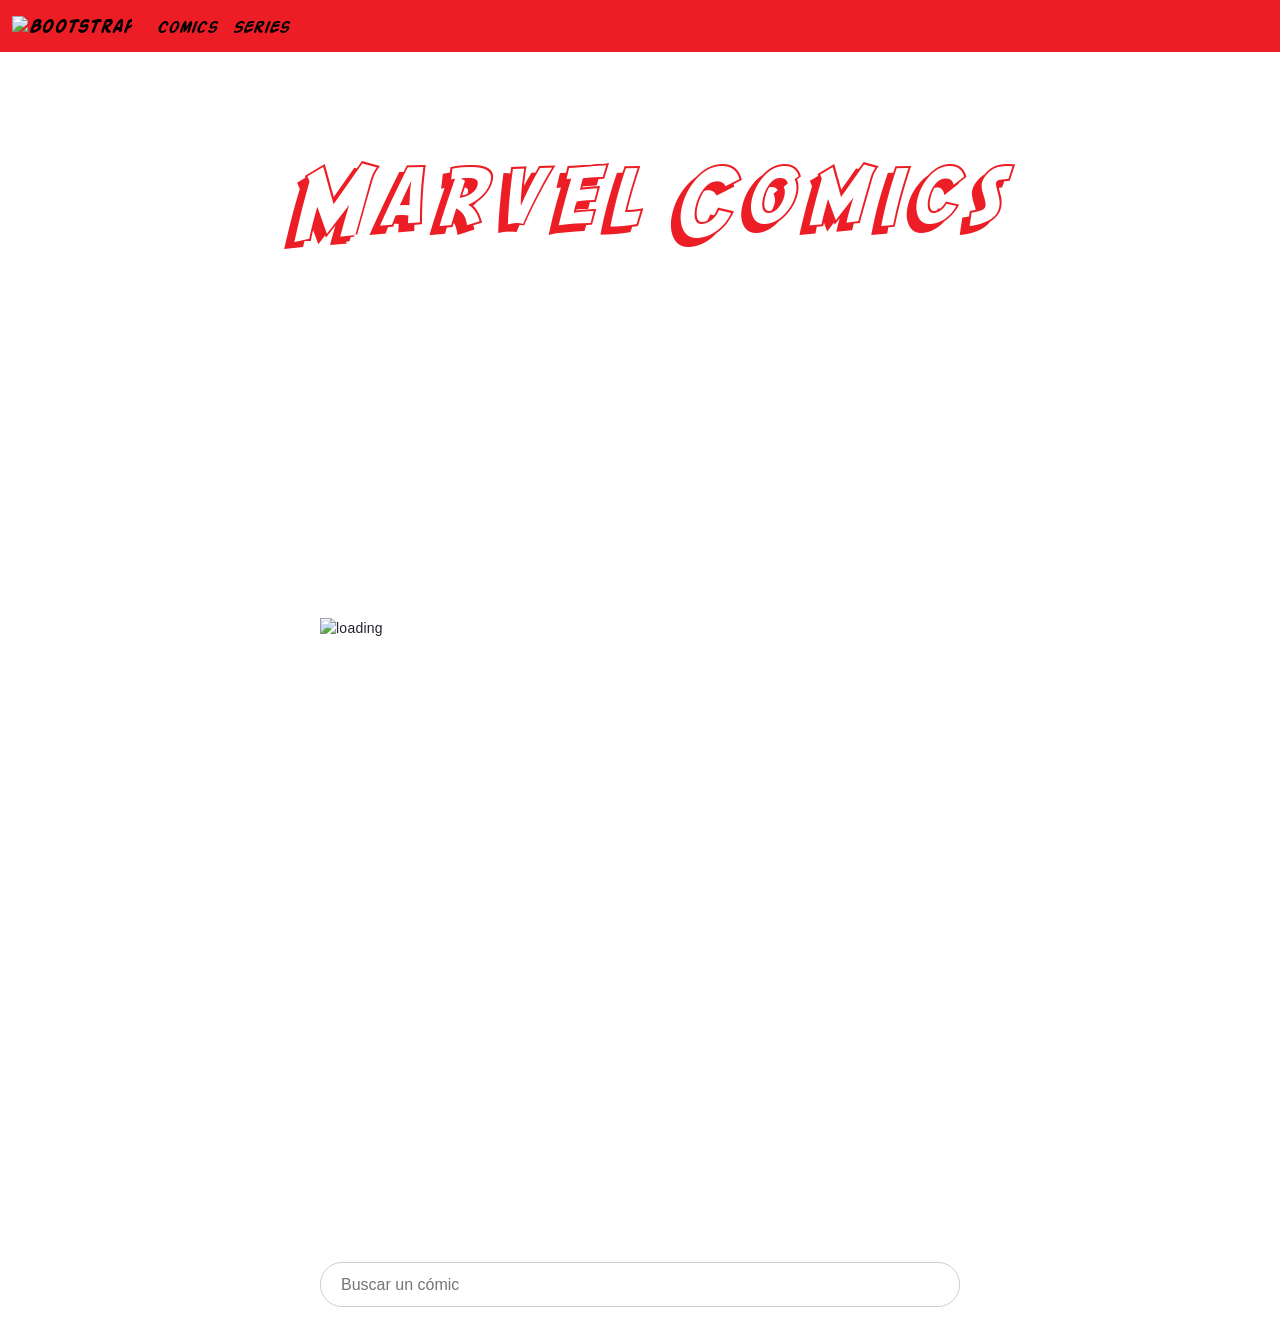
==== commit 3b56346f: "fix(Error en el despliegue): Corrección de Direccionamiento del despliegue Arreglamos el redireccion" ====
--- a/docs/index.html
+++ b/docs/index.html
@@ -4,7 +4,7 @@
 <head>
   <meta charset="utf-8">
   <title>MoviesTest</title>
-  <base href="/">
+  <base href="./">
   <meta name="viewport" content="width=device-width, initial-scale=1">
   <link rel="icon" type="image/x-icon" href="favicon.ico">
   <link href="https://cdn.jsdelivr.net/npm/bootstrap@5.3.0/dist/css/bootstrap.min.css" rel="stylesheet" integrity="sha384-9ndCyUaIbzAi2FUVXJi0CjmCapSmO7SnpJef0486qhLnuZ2cdeRhO02iuK6FUUVM" crossorigin="anonymous">
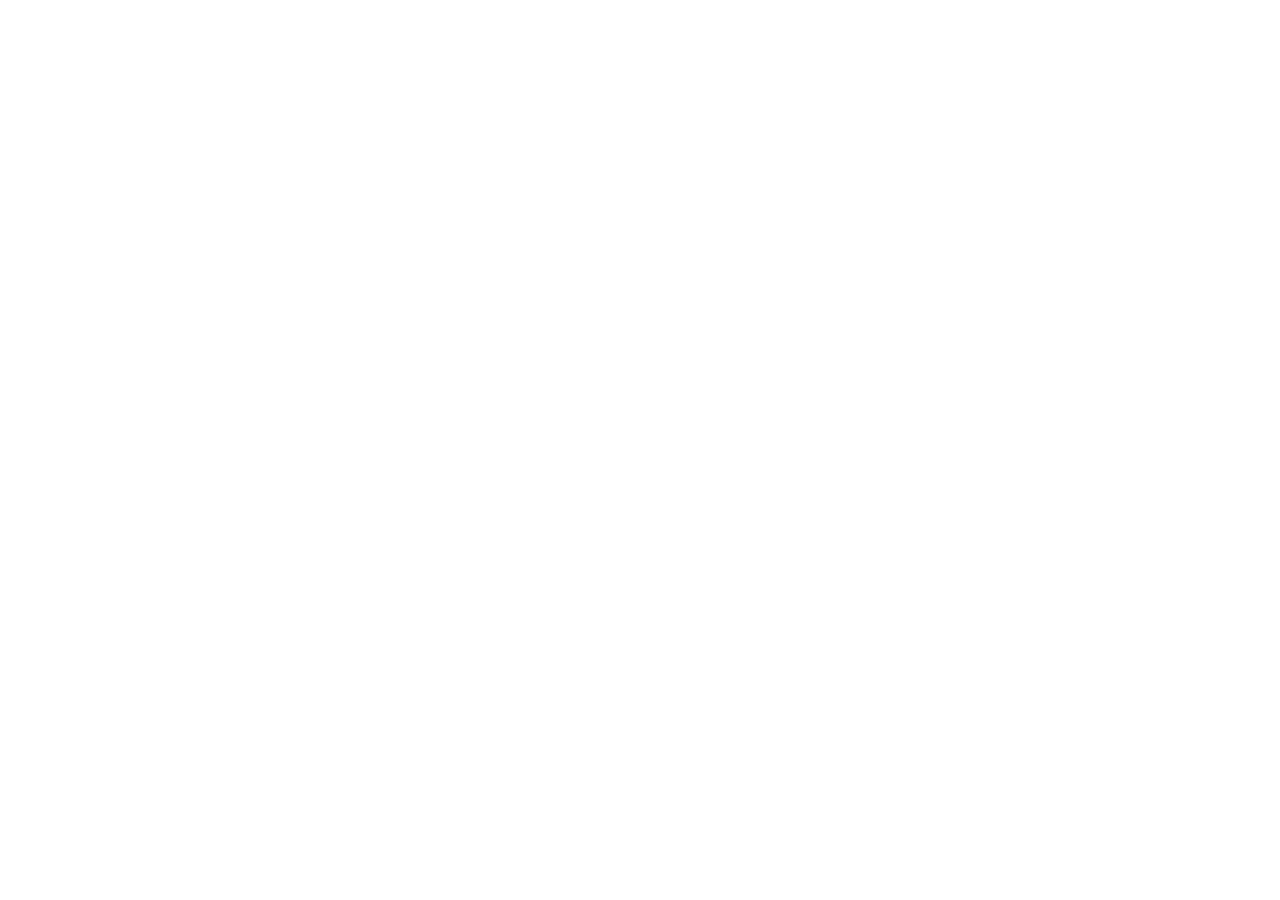
==== commit f62baf5e: "fix(Corrección Redireccionamiento) Cambiamos el path de redireccionamiento" ====
--- a/docs/index.html
+++ b/docs/index.html
@@ -4,7 +4,7 @@
 <head>
   <meta charset="utf-8">
   <title>MoviesTest</title>
-  <base href="./">
+  <base href="/">
   <meta name="viewport" content="width=device-width, initial-scale=1">
   <link rel="icon" type="image/x-icon" href="favicon.ico">
   <link href="https://cdn.jsdelivr.net/npm/bootstrap@5.3.0/dist/css/bootstrap.min.css" rel="stylesheet" integrity="sha384-9ndCyUaIbzAi2FUVXJi0CjmCapSmO7SnpJef0486qhLnuZ2cdeRhO02iuK6FUUVM" crossorigin="anonymous">
@@ -17,6 +17,6 @@
 
   <script src="https://cdn.jsdelivr.net/npm/@popperjs/core@2.11.8/dist/umd/popper.min.js" integrity="sha384-I7E8VVD/ismYTF4hNIPjVp/Zjvgyol6VFvRkX/vR+Vc4jQkC+hVqc2pM8ODewa9r" crossorigin="anonymous"></script>
   <script src="https://cdn.jsdelivr.net/npm/bootstrap@5.3.0/dist/js/bootstrap.min.js" integrity="sha384-fbbOQedDUMZZ5KreZpsbe1LCZPVmfTnH7ois6mU1QK+m14rQ1l2bGBq41eYeM/fS" crossorigin="anonymous"></script>
-<script src="runtime.e4930aeb76c8e9bb.js" type="module"></script><script src="polyfills.840b844d8f4760eb.js" type="module"></script><script src="main.d8b54d4d47c14611.js" type="module"></script></body>
+<script src="runtime.e4930aeb76c8e9bb.js" type="module"></script><script src="polyfills.840b844d8f4760eb.js" type="module"></script><script src="main.36ab613cd447728c.js" type="module"></script></body>
 
 </html>
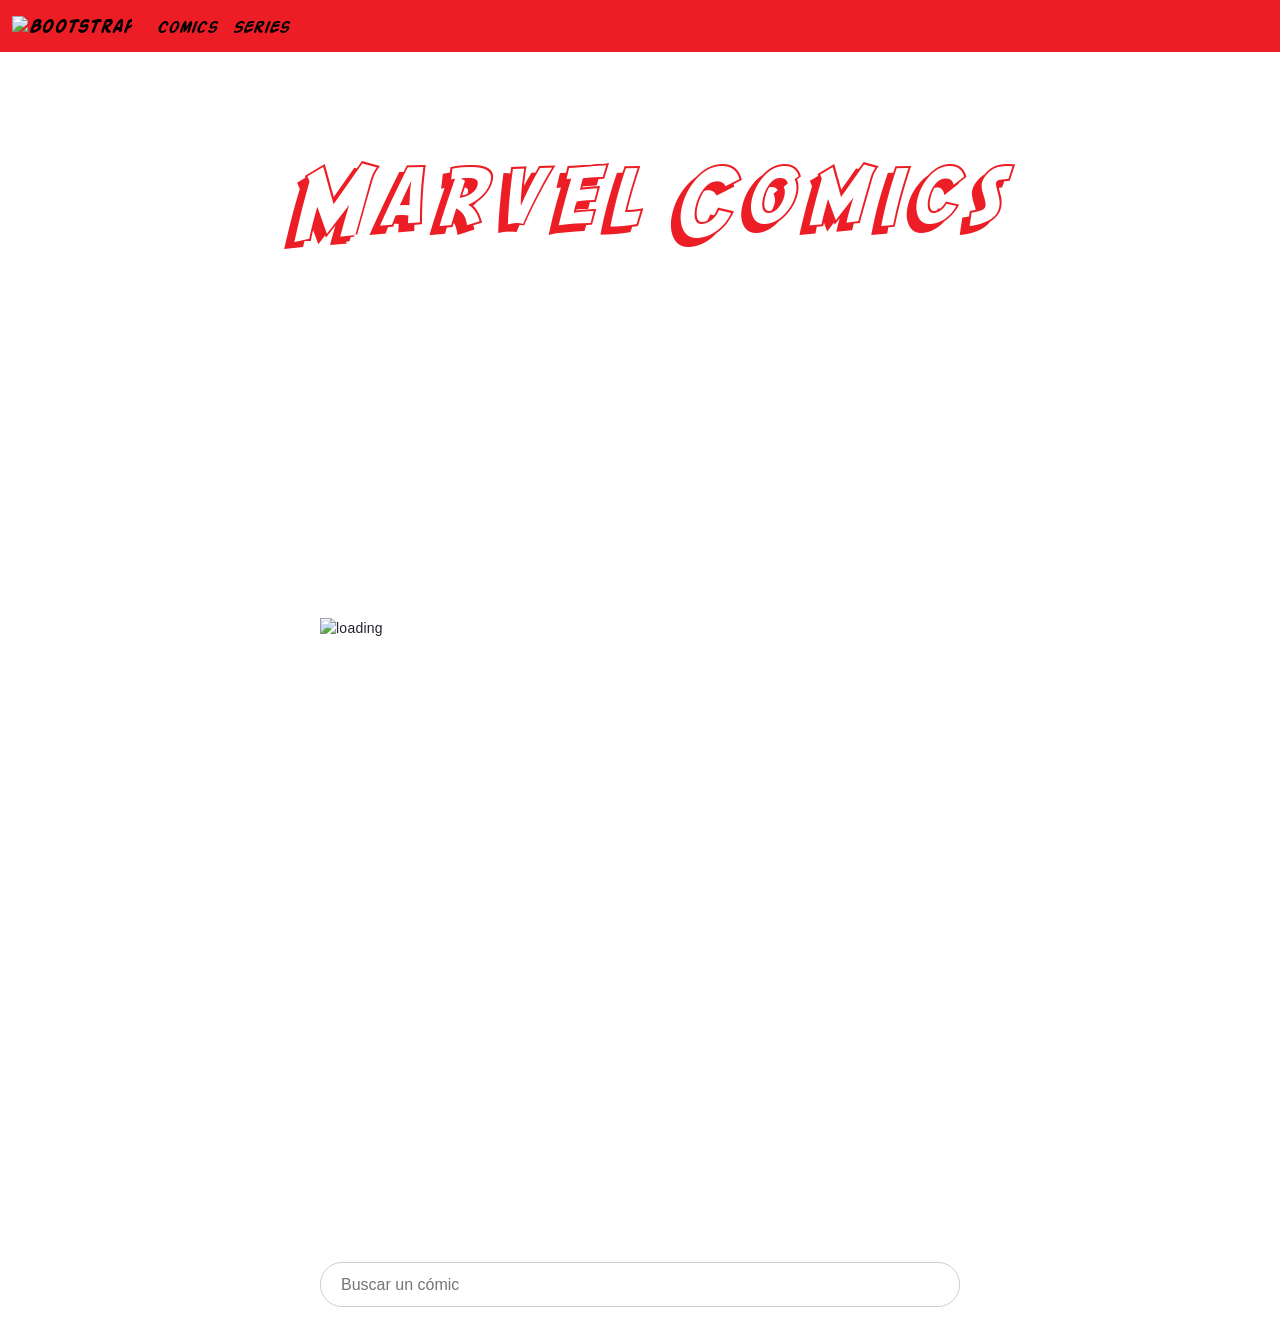
==== commit c3bd99c0: "fix(Corrección Redireccionamiento): Cambiaos la configuración de los routes module Cambiamos la conf" ====
--- a/docs/index.html
+++ b/docs/index.html
@@ -4,7 +4,7 @@
 <head>
   <meta charset="utf-8">
   <title>MoviesTest</title>
-  <base href="/">
+  <base href="./">
   <meta name="viewport" content="width=device-width, initial-scale=1">
   <link rel="icon" type="image/x-icon" href="favicon.ico">
   <link href="https://cdn.jsdelivr.net/npm/bootstrap@5.3.0/dist/css/bootstrap.min.css" rel="stylesheet" integrity="sha384-9ndCyUaIbzAi2FUVXJi0CjmCapSmO7SnpJef0486qhLnuZ2cdeRhO02iuK6FUUVM" crossorigin="anonymous">
@@ -17,6 +17,6 @@
 
   <script src="https://cdn.jsdelivr.net/npm/@popperjs/core@2.11.8/dist/umd/popper.min.js" integrity="sha384-I7E8VVD/ismYTF4hNIPjVp/Zjvgyol6VFvRkX/vR+Vc4jQkC+hVqc2pM8ODewa9r" crossorigin="anonymous"></script>
   <script src="https://cdn.jsdelivr.net/npm/bootstrap@5.3.0/dist/js/bootstrap.min.js" integrity="sha384-fbbOQedDUMZZ5KreZpsbe1LCZPVmfTnH7ois6mU1QK+m14rQ1l2bGBq41eYeM/fS" crossorigin="anonymous"></script>
-<script src="runtime.e4930aeb76c8e9bb.js" type="module"></script><script src="polyfills.840b844d8f4760eb.js" type="module"></script><script src="main.36ab613cd447728c.js" type="module"></script></body>
+<script src="runtime.e4930aeb76c8e9bb.js" type="module"></script><script src="polyfills.840b844d8f4760eb.js" type="module"></script><script src="main.412313a1aa212dc9.js" type="module"></script></body>
 
 </html>
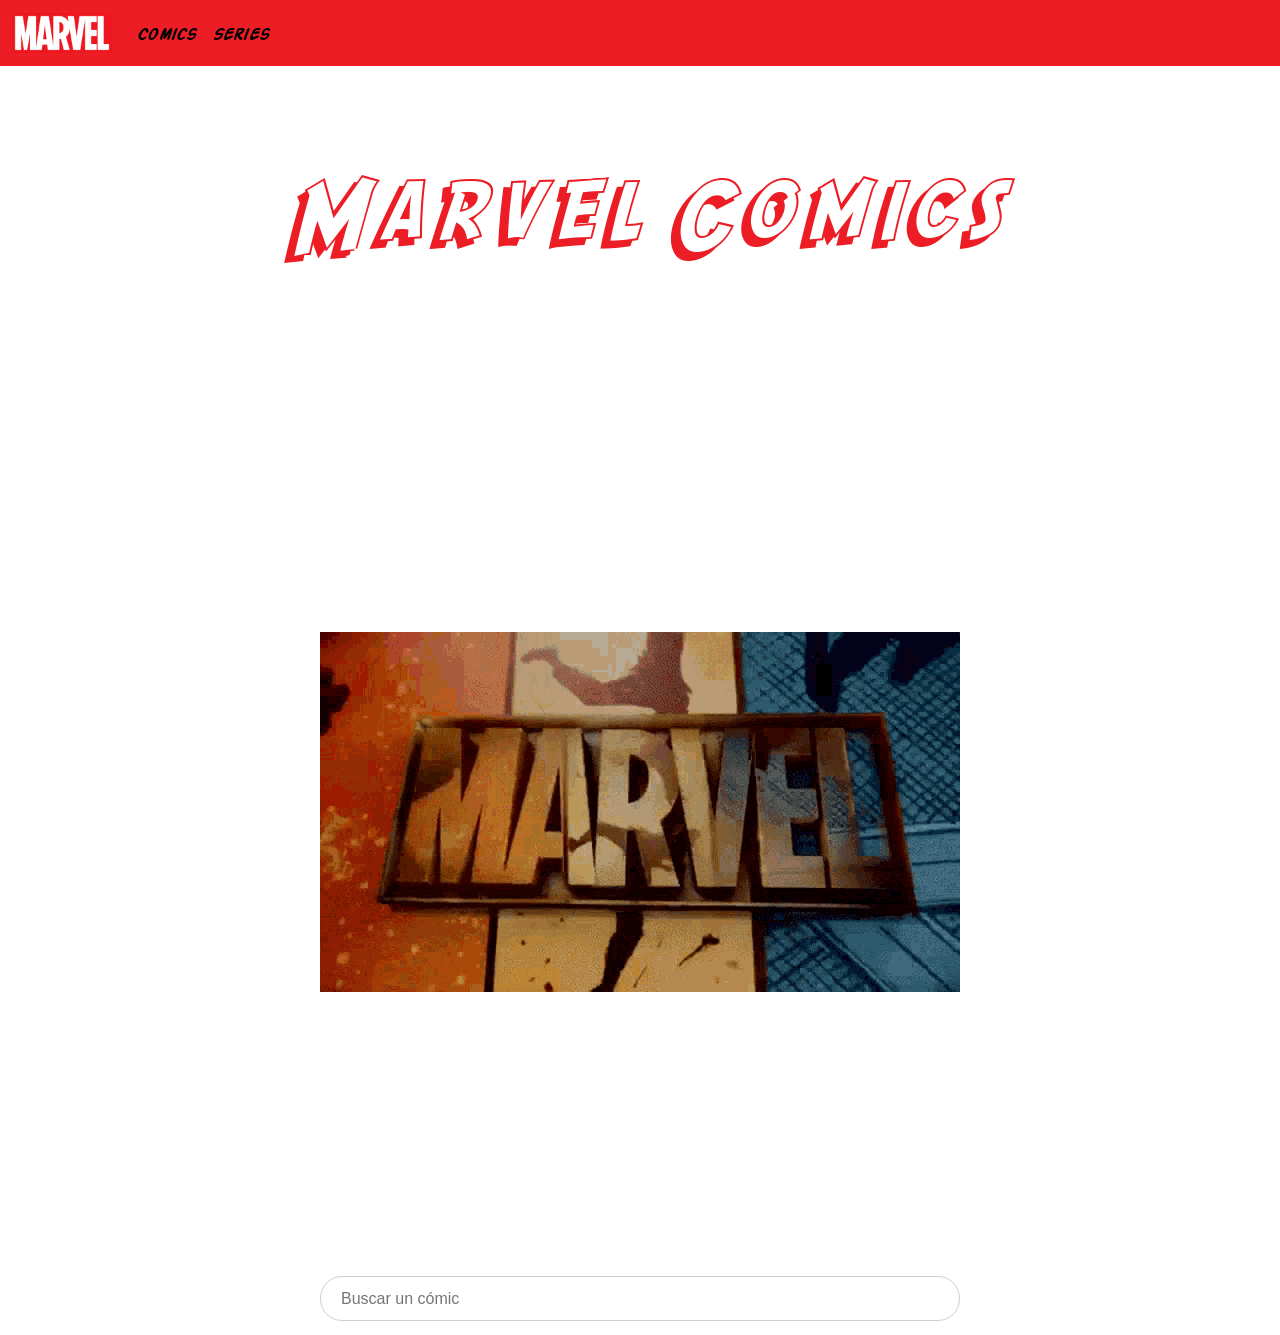
==== commit 4b52cf5e: "fix(Error Cargar Imágenes) corrección al cargar las imágenes del assets" ====
--- a/docs/index.html
+++ b/docs/index.html
@@ -17,6 +17,6 @@
 
   <script src="https://cdn.jsdelivr.net/npm/@popperjs/core@2.11.8/dist/umd/popper.min.js" integrity="sha384-I7E8VVD/ismYTF4hNIPjVp/Zjvgyol6VFvRkX/vR+Vc4jQkC+hVqc2pM8ODewa9r" crossorigin="anonymous"></script>
   <script src="https://cdn.jsdelivr.net/npm/bootstrap@5.3.0/dist/js/bootstrap.min.js" integrity="sha384-fbbOQedDUMZZ5KreZpsbe1LCZPVmfTnH7ois6mU1QK+m14rQ1l2bGBq41eYeM/fS" crossorigin="anonymous"></script>
-<script src="runtime.e4930aeb76c8e9bb.js" type="module"></script><script src="polyfills.840b844d8f4760eb.js" type="module"></script><script src="main.412313a1aa212dc9.js" type="module"></script></body>
+<script src="runtime.e4930aeb76c8e9bb.js" type="module"></script><script src="polyfills.840b844d8f4760eb.js" type="module"></script><script src="main.a195e145ac67f8c0.js" type="module"></script></body>
 
 </html>
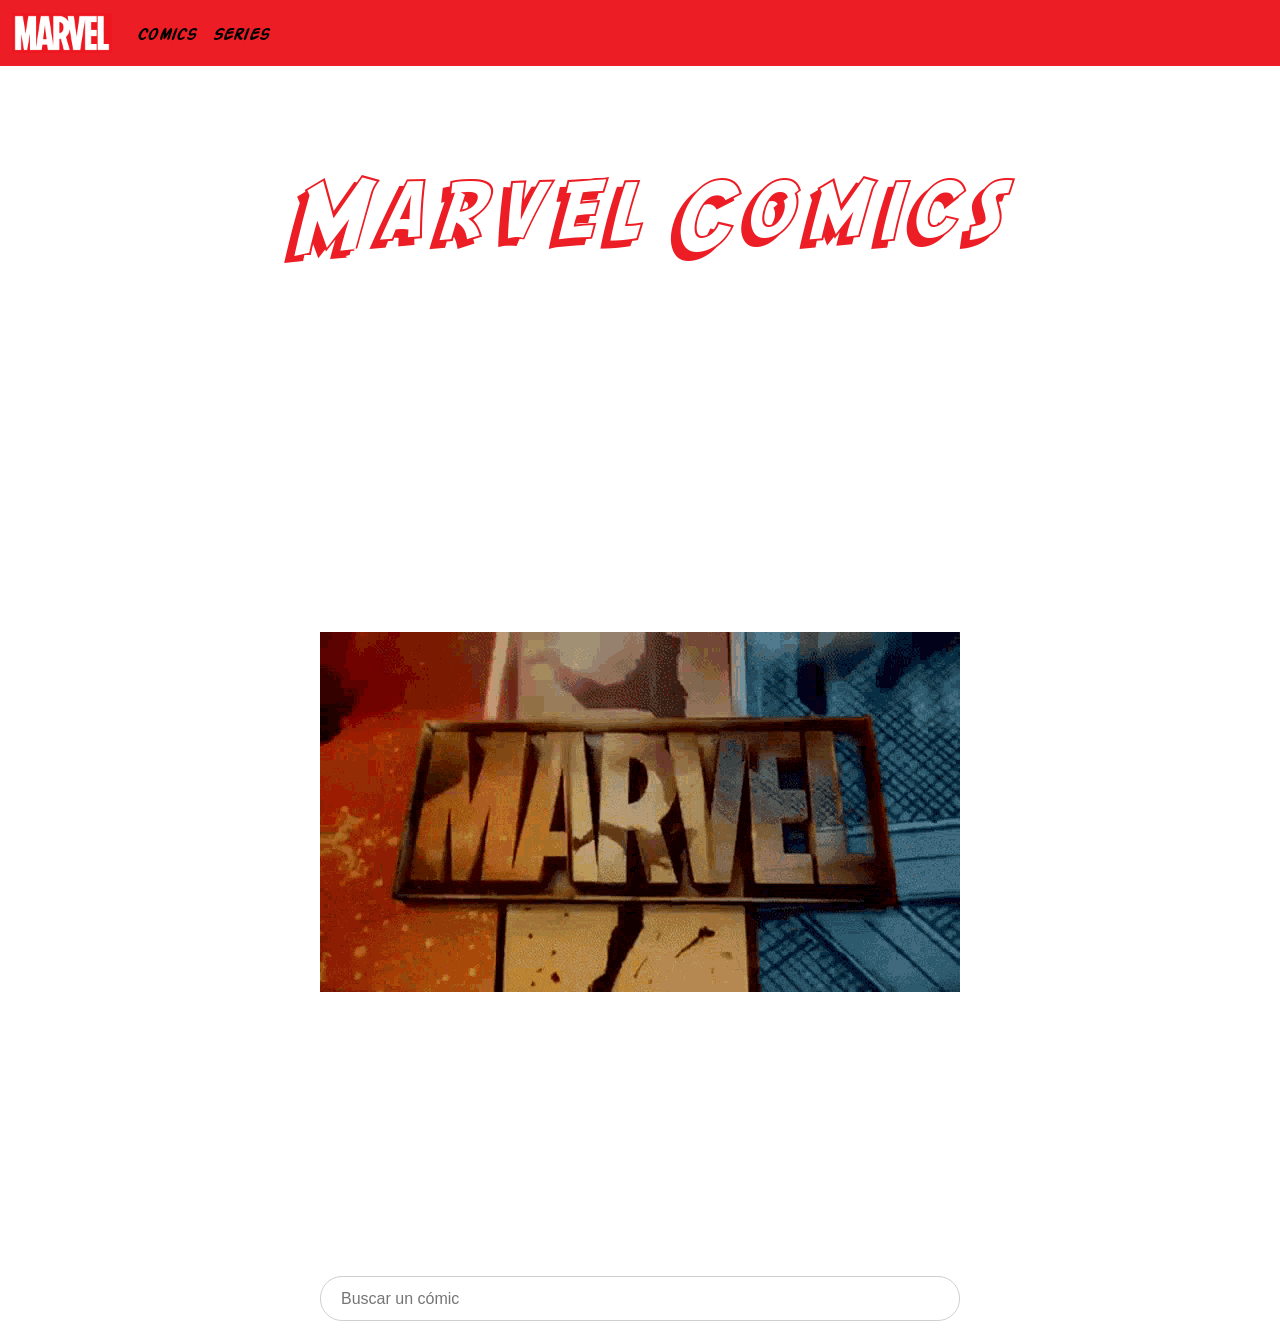
==== commit 58cc18e0: "fix(Arreglado loading): se arreglo la imagen  de loading  en la págian de series" ====
--- a/docs/index.html
+++ b/docs/index.html
@@ -17,6 +17,6 @@
 
   <script src="https://cdn.jsdelivr.net/npm/@popperjs/core@2.11.8/dist/umd/popper.min.js" integrity="sha384-I7E8VVD/ismYTF4hNIPjVp/Zjvgyol6VFvRkX/vR+Vc4jQkC+hVqc2pM8ODewa9r" crossorigin="anonymous"></script>
   <script src="https://cdn.jsdelivr.net/npm/bootstrap@5.3.0/dist/js/bootstrap.min.js" integrity="sha384-fbbOQedDUMZZ5KreZpsbe1LCZPVmfTnH7ois6mU1QK+m14rQ1l2bGBq41eYeM/fS" crossorigin="anonymous"></script>
-<script src="runtime.e4930aeb76c8e9bb.js" type="module"></script><script src="polyfills.840b844d8f4760eb.js" type="module"></script><script src="main.a195e145ac67f8c0.js" type="module"></script></body>
+<script src="runtime.e4930aeb76c8e9bb.js" type="module"></script><script src="polyfills.840b844d8f4760eb.js" type="module"></script><script src="main.108ca7960b32939e.js" type="module"></script></body>
 
 </html>
